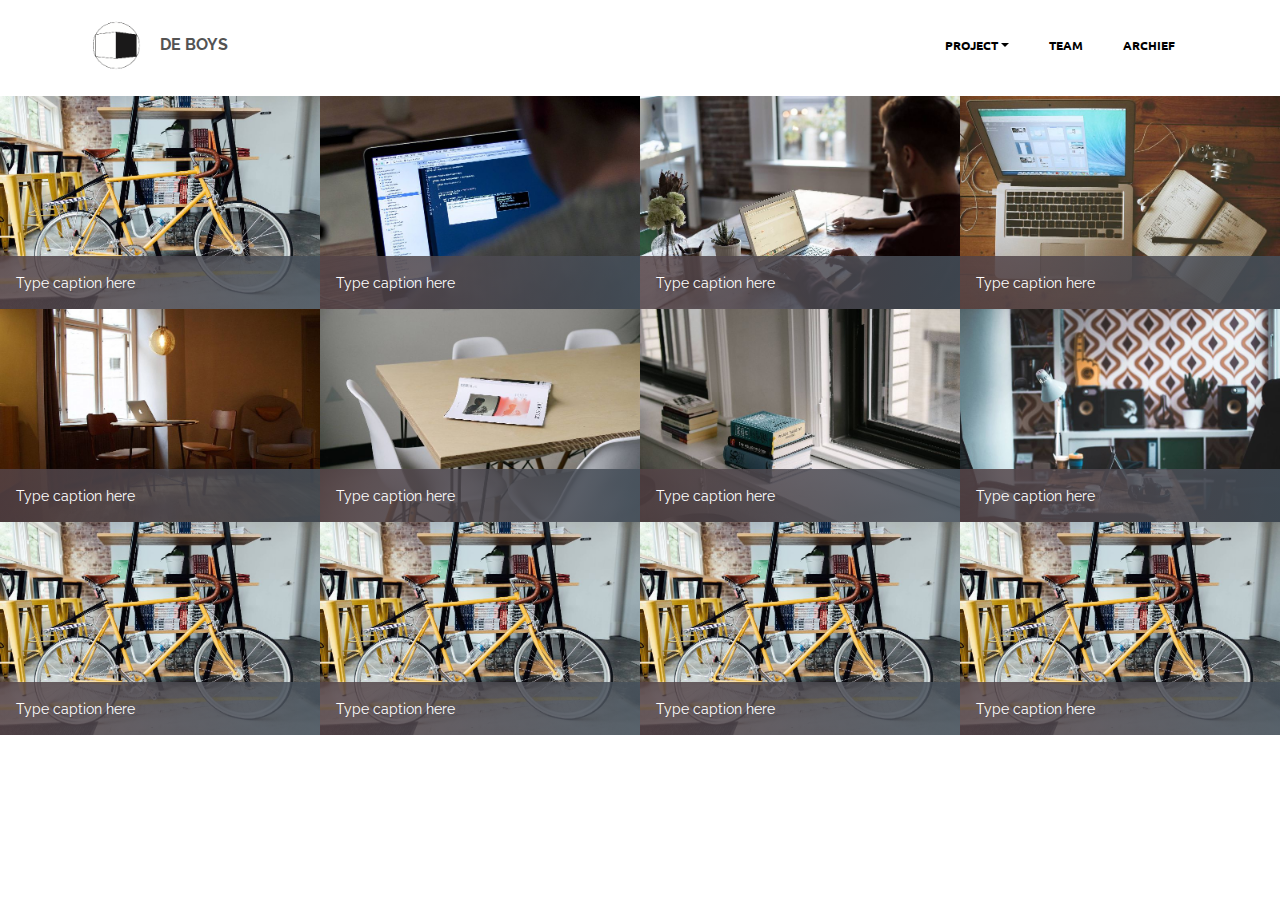
==== arch.html @ ae833130 "Nieuwe layout projectpagina's" ====
<!DOCTYPE html>
<html>
<head>
  <!-- Site made with Mobirise Website Builder v3.9.2, https://mobirise.com -->
  <meta charset="UTF-8">
  <meta http-equiv="X-UA-Compatible" content="IE=edge">
  <meta name="generator" content="Mobirise v3.9.2, mobirise.com">
  <meta name="viewport" content="width=device-width, initial-scale=1">
  <link rel="shortcut icon" href="assets/images/schermafbeelding-2016-11-30-om-10-160x128-13.png" type="image/x-icon">
  <meta name="description" content="">
  <title>Archief</title>
  <link rel="stylesheet" href="https://fonts.googleapis.com/css?family=Lora:400,700,400italic,700italic&amp;subset=latin">
  <link rel="stylesheet" href="https://fonts.googleapis.com/css?family=Montserrat:400,700">
  <link rel="stylesheet" href="https://fonts.googleapis.com/css?family=Raleway:100,100i,200,200i,300,300i,400,400i,500,500i,600,600i,700,700i,800,800i,900,900i">
  <link rel="stylesheet" href="assets/bootstrap-material-design-font/css/material.css">
  <link rel="stylesheet" href="assets/et-line-font-plugin/style.css">
  <link rel="stylesheet" href="assets/tether/tether.min.css">
  <link rel="stylesheet" href="assets/bootstrap/css/bootstrap.min.css">
  <link rel="stylesheet" href="assets/animate.css/animate.min.css">
  <link rel="stylesheet" href="assets/dropdown/css/style.css">
  <link rel="stylesheet" href="assets/theme/css/style.css">
  <link rel="stylesheet" href="assets/mobirise-gallery/style.css">
  <link rel="stylesheet" href="assets/mobirise/css/mbr-additional.css" type="text/css">
  
  
  
</head>
<body>

<!-- Google Analytics -->
<script>
  (function(i,s,o,g,r,a,m){i['GoogleAnalyticsObject']=r;i[r]=i[r]||function(){
  (i[r].q=i[r].q||[]).push(arguments)},i[r].l=1*new Date();a=s.createElement(o),
  m=s.getElementsByTagName(o)[0];a.async=1;a.src=g;m.parentNode.insertBefore(a,m)
  })(window,document,'script','https://www.google-analytics.com/analytics.js','ga');

  ga('create', 'UA-88258358-1', 'auto');
  ga('send', 'pageview');

</script>
<!-- /Google Analytics -->


<section id="menu-r">

    <nav class="navbar navbar-dropdown bg-color transparent">
        <div class="container">

            <div class="mbr-table">
                <div class="mbr-table-cell">

                    <div class="navbar-brand">
                        <a href="index.html" class="navbar-logo"><img src="assets/images/schermafbeelding-2016-11-30-om-10-160x128-13.png" alt="HOME"></a>
                        <a class="navbar-caption text-black" href="https://mobirise.com">DE BOYS</a>
                    </div>

                </div>
                <div class="mbr-table-cell">

                    <button class="navbar-toggler pull-xs-right hidden-md-up" type="button" data-toggle="collapse" data-target="#exCollapsingNavbar">
                        <div class="hamburger-icon"></div>
                    </button>

                    <ul class="nav-dropdown collapse pull-xs-right nav navbar-nav navbar-toggleable-sm" id="exCollapsingNavbar"><li class="nav-item dropdown open"><a class="nav-link link dropdown-toggle" href="https://mobirise.com/" data-toggle="dropdown-submenu" aria-expanded="true">PROJECT</a><div class="dropdown-menu"><a class="dropdown-item" href="insp.html" aria-expanded="false">inspiratie</a><a class="dropdown-item" href="voor.html">vooronderzoek</a><a class="dropdown-item" href="proc.html">proces</a><a class="dropdown-item" href="prod.html">product</a></div></li><li class="nav-item"><a class="nav-link link" href="team.html">TEAM</a></li><li class="nav-item"><a class="nav-link link" href="arch.html">ARCHIEF</a></li></ul>
                    <button hidden="" class="navbar-toggler navbar-close" type="button" data-toggle="collapse" data-target="#exCollapsingNavbar">
                        <div class="close-icon"></div>
                    </button>

                </div>
            </div>

        </div>
    </nav>

</section>

<section class="engine"><a rel="external" href="https://mobirise.com">top drag and drop website builder</a></section><section class="mbr-gallery mbr-section mbr-section-nopadding mbr-slider-carousel mbr-after-navbar" id="gallery1-u" data-filter="false" style="background-color: rgb(255, 255, 255); padding-top: 6rem; padding-bottom: 0rem;">
    <!-- Filter -->
    

    <!-- Gallery -->
    <div class="mbr-gallery-row">
        <div class=" mbr-gallery-layout-default">
            <div>
                <div>
                    <div class="mbr-gallery-item mbr-gallery-item__mobirise3 mbr-gallery-item--p0" data-tags="Awesome" data-video-url="false">
                        <div href="#lb-gallery1-u" data-slide-to="0" data-toggle="modal">
                            
                            

                            <img alt="" src="assets/images/bike-small.jpg">
                            
                            <span class="icon-focus"></span>
                            <span class="mbr-gallery-title">Type caption here</span>
                        </div>
                    </div><div class="mbr-gallery-item mbr-gallery-item__mobirise3 mbr-gallery-item--p0" data-tags="Responsive" data-video-url="false">
                        <div href="#lb-gallery1-u" data-slide-to="1" data-toggle="modal">
                            
                            

                            <img alt="" src="assets/images/code-man-small.jpg">
                            
                            <span class="icon-focus"></span>
                            <span class="mbr-gallery-title">Type caption here</span>
                        </div>
                    </div><div class="mbr-gallery-item mbr-gallery-item__mobirise3 mbr-gallery-item--p0" data-tags="Creative" data-video-url="false">
                        <div href="#lb-gallery1-u" data-slide-to="2" data-toggle="modal">
                            
                            

                            <img alt="" src="assets/images/coworkers-small.jpg">
                            
                            <span class="icon-focus"></span>
                            <span class="mbr-gallery-title">Type caption here</span>
                        </div>
                    </div><div class="mbr-gallery-item mbr-gallery-item__mobirise3 mbr-gallery-item--p0" data-tags="Animated" data-video-url="false">
                        <div href="#lb-gallery1-u" data-slide-to="3" data-toggle="modal">
                            
                            

                            <img alt="" src="assets/images/desktop-small.jpg">
                            
                            <span class="icon-focus"></span>
                            <span class="mbr-gallery-title">Type caption here</span>
                        </div>
                    </div><div class="mbr-gallery-item mbr-gallery-item__mobirise3 mbr-gallery-item--p0" data-tags="Awesome" data-video-url="false">
                        <div href="#lb-gallery1-u" data-slide-to="4" data-toggle="modal">
                            
                            

                            <img alt="" src="assets/images/room-laptop-small.jpg">
                            
                            <span class="icon-focus"></span>
                            <span class="mbr-gallery-title">Type caption here</span>
                        </div>
                    </div><div class="mbr-gallery-item mbr-gallery-item__mobirise3 mbr-gallery-item--p0" data-tags="Beautiful" data-video-url="false">
                        <div href="#lb-gallery1-u" data-slide-to="5" data-toggle="modal">
                            
                            

                            <img alt="" src="assets/images/table-small.jpg">
                            
                            <span class="icon-focus"></span>
                            <span class="mbr-gallery-title">Type caption here</span>
                        </div>
                    </div><div class="mbr-gallery-item mbr-gallery-item__mobirise3 mbr-gallery-item--p0" data-tags="Responsive" data-video-url="false">
                        <div href="#lb-gallery1-u" data-slide-to="6" data-toggle="modal">
                            
                            

                            <img alt="" src="assets/images/windows-books-small.jpg">
                            
                            <span class="icon-focus"></span>
                            <span class="mbr-gallery-title">Type caption here</span>
                        </div>
                    </div><div class="mbr-gallery-item mbr-gallery-item__mobirise3 mbr-gallery-item--p0" data-tags="Animated" data-video-url="false">
                        <div href="#lb-gallery1-u" data-slide-to="7" data-toggle="modal">
                            
                            

                            <img alt="" src="assets/images/working-area-small.jpg">
                            
                            <span class="icon-focus"></span>
                            <span class="mbr-gallery-title">Type caption here</span>
                        </div>
                    </div><div class="mbr-gallery-item mbr-gallery-item__mobirise3 mbr-gallery-item--p0" data-tags="Awesome" data-video-url="false">
                        <div href="#lb-gallery1-u" data-slide-to="8" data-toggle="modal">
                            
                            

                            <img alt="" src="assets/images/bike-small.jpg">
                            
                            <span class="icon-focus"></span>
                            <span class="mbr-gallery-title">Type caption here</span>
                        </div>
                    </div><div class="mbr-gallery-item mbr-gallery-item__mobirise3 mbr-gallery-item--p0" data-tags="Awesome" data-video-url="false">
                        <div href="#lb-gallery1-u" data-slide-to="9" data-toggle="modal">
                            
                            

                            <img alt="" src="assets/images/bike-small.jpg">
                            
                            <span class="icon-focus"></span>
                            <span class="mbr-gallery-title">Type caption here</span>
                        </div>
                    </div><div class="mbr-gallery-item mbr-gallery-item__mobirise3 mbr-gallery-item--p0" data-tags="Awesome" data-video-url="false">
                        <div href="#lb-gallery1-u" data-slide-to="10" data-toggle="modal">
                            
                            

                            <img alt="" src="assets/images/bike-small.jpg">
                            
                            <span class="icon-focus"></span>
                            <span class="mbr-gallery-title">Type caption here</span>
                        </div>
                    </div><div class="mbr-gallery-item mbr-gallery-item__mobirise3 mbr-gallery-item--p0" data-tags="Awesome" data-video-url="false">
                        <div href="#lb-gallery1-u" data-slide-to="11" data-toggle="modal">
                            
                            

                            <img alt="" src="assets/images/bike-small.jpg">
                            
                            <span class="icon-focus"></span>
                            <span class="mbr-gallery-title">Type caption here</span>
                        </div>
                    </div>
                </div>
            </div>
            <div class="clearfix"></div>
        </div>
    </div>

    <!-- Lightbox -->
    <div data-app-prevent-settings="" class="mbr-slider modal fade carousel slide" tabindex="-1" data-keyboard="true" data-interval="false" id="lb-gallery1-u">
        <div class="modal-dialog">
            <div class="modal-content">
                <div class="modal-body">
                    
                    <div class="carousel-inner">
                        <div class="carousel-item">
                            <img alt="" src="assets/images/bike.jpg">
                        </div><div class="carousel-item">
                            <img alt="" src="assets/images/code-man.jpg">
                        </div><div class="carousel-item">
                            <img alt="" src="assets/images/coworkers.jpg">
                        </div><div class="carousel-item">
                            <img alt="" src="assets/images/desktop.jpg">
                        </div><div class="carousel-item">
                            <img alt="" src="assets/images/room-laptop.jpg">
                        </div><div class="carousel-item">
                            <img alt="" src="assets/images/table.jpg">
                        </div><div class="carousel-item">
                            <img alt="" src="assets/images/windows-books.jpg">
                        </div><div class="carousel-item">
                            <img alt="" src="assets/images/working-area.jpg">
                        </div><div class="carousel-item">
                            <img alt="" src="assets/images/bike.jpg">
                        </div><div class="carousel-item">
                            <img alt="" src="assets/images/bike.jpg">
                        </div><div class="carousel-item">
                            <img alt="" src="assets/images/bike.jpg">
                        </div><div class="carousel-item active">
                            <img alt="" src="assets/images/bike.jpg">
                        </div>
                    </div>
                    <a class="left carousel-control" role="button" data-slide="prev" href="#lb-gallery1-u">
                        <span class="icon-prev" aria-hidden="true"></span>
                        <span class="sr-only">Previous</span>
                    </a>
                    <a class="right carousel-control" role="button" data-slide="next" href="#lb-gallery1-u">
                        <span class="icon-next" aria-hidden="true"></span>
                        <span class="sr-only">Next</span>
                    </a>

                    <a class="close" href="#" role="button" data-dismiss="modal">
                        <span aria-hidden="true">×</span>
                        <span class="sr-only">Close</span>
                    </a>
                </div>
            </div>
        </div>
    </div>
</section>


  <script src="assets/web/assets/jquery/jquery.min.js"></script>
  <script src="assets/tether/tether.min.js"></script>
  <script src="assets/bootstrap/js/bootstrap.min.js"></script>
  <script src="assets/smooth-scroll/SmoothScroll.js"></script>
  <script src="assets/viewportChecker/jquery.viewportchecker.js"></script>
  <script src="assets/cookies-alert-plugin/cookies-alert-core.js"></script>
  <script src="assets/cookies-alert-plugin/cookies-alert-script.js"></script>
  <script src="assets/dropdown/js/script.min.js"></script>
  <script src="assets/touchSwipe/jquery.touchSwipe.min.js"></script>
  <script src="assets/masonry/masonry.pkgd.min.js"></script>
  <script src="assets/imagesloaded/imagesloaded.pkgd.min.js"></script>
  <script src="assets/bootstrap-carousel-swipe/bootstrap-carousel-swipe.js"></script>
  <script src="assets/theme/js/script.js"></script>
  <script src="assets/mobirise-gallery/player.min.js"></script>
  <script src="assets/mobirise-gallery/script.js"></script>
  
  
  <input name="animation" type="hidden">
  <input name="cookieData" type="hidden" data-cookie-text="We use cookies to give you the best experience. Read our <a href='privacy.html'>cookie policy</a>.">
  </body>
</html>
---- assets/bootstrap-material-design-font/css/material.css ----
@font-face {
  font-family: 'Material-Design-Icons';
  src: url('../fonts/Material-Design-Icons.eot?3ocs8m');
  src: url('../fonts/Material-Design-Icons.eot?#iefix3ocs8m') format('embedded-opentype'), url('../fonts/Material-Design-Icons.woff?3ocs8m') format('woff'), url('../fonts/Material-Design-Icons.ttf?3ocs8m') format('truetype'), url('../fonts/Material-Design-Icons.svg?3ocs8m#Material-Design-Icons') format('svg');
  font-weight: normal;
  font-style: normal;
}
[class^="mdi-"],
[class*="mdi-"] {
  speak: none;
  display: inline-block;
  font-style: normal;
  font-variant:normal;
  font-weight:normal;
  /*font-size:24px;*/
  line-height:1;
  font-family:'Material-Design-Icons' !important;
  text-rendering: auto;
  
  -webkit-font-smoothing: antialiased;
  -moz-osx-font-smoothing: grayscale;
  -webkit-transform: translate(0, 0);
      -ms-transform: translate(0, 0);
          transform: translate(0, 0);
}
[class^="mdi-"]:before,
[class*="mdi-"]:before {
  display: inline-block;
  speak: none;
  text-decoration: inherit;
}
[class^="mdi-"].pull-left,
[class*="mdi-"].pull-left {
  margin-right: .3em;
}
[class^="mdi-"].pull-right,
[class*="mdi-"].pull-right {
  margin-left: .3em;
}
[class^="mdi-"].mdi-lg:before,
[class*="mdi-"].mdi-lg:before,
[class^="mdi-"].mdi-lg:after,
[class*="mdi-"].mdi-lg:after {
  font-size: 1.33333333em;
  line-height: 0.75em;
  vertical-align: -15%;
}
[class^="mdi-"].mdi-2x:before,
[class*="mdi-"].mdi-2x:before,
[class^="mdi-"].mdi-2x:after,
[class*="mdi-"].mdi-2x:after {
  font-size: 2em;
}
[class^="mdi-"].mdi-3x:before,
[class*="mdi-"].mdi-3x:before,
[class^="mdi-"].mdi-3x:after,
[class*="mdi-"].mdi-3x:after {
  font-size: 3em;
}
[class^="mdi-"].mdi-4x:before,
[class*="mdi-"].mdi-4x:before,
[class^="mdi-"].mdi-4x:after,
[class*="mdi-"].mdi-4x:after {
  font-size: 4em;
}
[class^="mdi-"].mdi-5x:before,
[class*="mdi-"].mdi-5x:before,
[class^="mdi-"].mdi-5x:after,
[class*="mdi-"].mdi-5x:after {
  font-size: 5em;
}
[class^="mdi-device-signal-cellular-"]:after,
[class^="mdi-device-battery-"]:after,
[class^="mdi-device-battery-charging-"]:after,
[class^="mdi-device-signal-cellular-connected-no-internet-"]:after,
[class^="mdi-device-signal-wifi-"]:after,
[class^="mdi-device-signal-wifi-statusbar-not-connected"]:after,
.mdi-device-network-wifi:after {
  opacity: .3;
  position: absolute;
  left: 0;
  top: 0;
  z-index: 1;
  display: inline-block;
  speak: none;
  text-decoration: inherit;
}
[class^="mdi-device-signal-cellular-"]:after {
  content: "\e758";
}
[class^="mdi-device-battery-"]:after {
  content: "\e735";
}
[class^="mdi-device-battery-charging-"]:after {
  content: "\e733";
}
[class^="mdi-device-signal-cellular-connected-no-internet-"]:after {
  content: "\e75d";
}
[class^="mdi-device-signal-wifi-"]:after,
.mdi-device-network-wifi:after {
  content: "\e765";
}
[class^="mdi-device-signal-wifi-statusbasr-not-connected"]:after {
  content: "\e8f7";
}
.mdi-device-signal-cellular-off:after,
.mdi-device-signal-cellular-null:after,
.mdi-device-signal-cellular-no-sim:after,
.mdi-device-signal-wifi-off:after,
.mdi-device-signal-wifi-4-bar:after,
.mdi-device-signal-cellular-4-bar:after,
.mdi-device-battery-alert:after,
.mdi-device-signal-cellular-connected-no-internet-4-bar:after,
.mdi-device-battery-std:after,
.mdi-device-battery-full .mdi-device-battery-unknown:after {
  content: "";
}
.mdi-fw {
  width: 1.28571429em;
  text-align: center;
}
.mdi-ul {
  padding-left: 0;
  margin-left: 2.14285714em;
  list-style-type: none;
}
.mdi-ul > li {
  position: relative;
}
.mdi-li {
  position: absolute;
  left: -2.14285714em;
  width: 2.14285714em;
  top: 0.14285714em;
  text-align: center;
}
.mdi-li.mdi-lg {
  left: -1.85714286em;
}
.mdi-border {
  padding: .2em .25em .15em;
  border: solid 0.08em #eeeeee;
  border-radius: .1em;
}
.mdi-spin {
  -webkit-animation: mdi-spin 2s infinite linear;
  animation: mdi-spin 2s infinite linear;
  -webkit-transform-origin: 50% 50%;
  -ms-transform-origin: 50% 50%;
      transform-origin: 50% 50%;
}
.mdi-pulse {
  -webkit-animation: mdi-spin 1s steps(8) infinite;
  animation: mdi-spin 1s steps(8) infinite;
  -webkit-transform-origin: 50% 50%;
  -ms-transform-origin: 50% 50%;
      transform-origin: 50% 50%;
}
@-webkit-keyframes mdi-spin {
  0% {
    -webkit-transform: rotate(0deg);
    transform: rotate(0deg);
  }
  100% {
    -webkit-transform: rotate(359deg);
    transform: rotate(359deg);
  }
}
@keyframes mdi-spin {
  0% {
    -webkit-transform: rotate(0deg);
    transform: rotate(0deg);
  }
  100% {
    -webkit-transform: rotate(359deg);
    transform: rotate(359deg);
  }
}
.mdi-rotate-90 {
  filter: progid:DXImageTransform.Microsoft.BasicImage(rotation=1);
  -webkit-transform: rotate(90deg);
  -ms-transform: rotate(90deg);
  transform: rotate(90deg);
}
.mdi-rotate-180 {
  filter: progid:DXImageTransform.Microsoft.BasicImage(rotation=2);
  -webkit-transform: rotate(180deg);
  -ms-transform: rotate(180deg);
  transform: rotate(180deg);
}
.mdi-rotate-270 {
  filter: progid:DXImageTransform.Microsoft.BasicImage(rotation=3);
  -webkit-transform: rotate(270deg);
  -ms-transform: rotate(270deg);
  transform: rotate(270deg);
}
.mdi-flip-horizontal {
  filter: progid:DXImageTransform.Microsoft.BasicImage(rotation=0, mirror=1);
  -webkit-transform: scale(-1, 1);
  -ms-transform: scale(-1, 1);
  transform: scale(-1, 1);
}
.mdi-flip-vertical {
  filter: progid:DXImageTransform.Microsoft.BasicImage(rotation=2, mirror=1);
  -webkit-transform: scale(1, -1);
  -ms-transform: scale(1, -1);
  transform: scale(1, -1);
}
:root .mdi-rotate-90,
:root .mdi-rotate-180,
:root .mdi-rotate-270,
:root .mdi-flip-horizontal,
:root .mdi-flip-vertical {
  -webkit-filter: none;
          filter: none;
}
.mdi-stack {
  position: relative;
  display: inline-block;
  width: 2em;
  height: 2em;
  line-height: 2em;
  vertical-align: middle;
}
.mdi-stack-1x,
.mdi-stack-2x {
  position: absolute;
  left: 0;
  width: 100%;
  text-align: center;
}
.mdi-stack-1x {
  line-height: inherit;
}
.mdi-stack-2x {
  font-size: 2em;
}
.mdi-inverse {
  color: #ffffff;
}
/* Start Icons */
.mdi-action-3d-rotation:before {
  content: "\e600";
}
.mdi-action-accessibility:before {
  content: "\e601";
}
.mdi-action-account-balance-wallet:before {
  content: "\e602";
}
.mdi-action-account-balance:before {
  content: "\e603";
}
.mdi-action-account-box:before {
  content: "\e604";
}
.mdi-action-account-child:before {
  content: "\e605";
}
.mdi-action-account-circle:before {
  content: "\e606";
}
.mdi-action-add-shopping-cart:before {
  content: "\e607";
}
.mdi-action-alarm-add:before {
  content: "\e608";
}
.mdi-action-alarm-off:before {
  content: "\e609";
}
.mdi-action-alarm-on:before {
  content: "\e60a";
}
.mdi-action-alarm:before {
  content: "\e60b";
}
.mdi-action-android:before {
  content: "\e60c";
}
.mdi-action-announcement:before {
  content: "\e60d";
}
.mdi-action-aspect-ratio:before {
  content: "\e60e";
}
.mdi-action-assessment:before {
  content: "\e60f";
}
.mdi-action-assignment-ind:before {
  content: "\e610";
}
.mdi-action-assignment-late:before {
  content: "\e611";
}
.mdi-action-assignment-return:before {
  content: "\e612";
}
.mdi-action-assignment-returned:before {
  content: "\e613";
}
.mdi-action-assignment-turned-in:before {
  content: "\e614";
}
.mdi-action-assignment:before {
  content: "\e615";
}
.mdi-action-autorenew:before {
  content: "\e616";
}
.mdi-action-backup:before {
  content: "\e617";
}
.mdi-action-book:before {
  content: "\e618";
}
.mdi-action-bookmark-outline:before {
  content: "\e619";
}
.mdi-action-bookmark:before {
  content: "\e61a";
}
.mdi-action-bug-report:before {
  content: "\e61b";
}
.mdi-action-cached:before {
  content: "\e61c";
}
.mdi-action-check-circle:before {
  content: "\e61d";
}
.mdi-action-class:before {
  content: "\e61e";
}
.mdi-action-credit-card:before {
  content: "\e61f";
}
.mdi-action-dashboard:before {
  content: "\e620";
}
.mdi-action-delete:before {
  content: "\e621";
}
.mdi-action-description:before {
  content: "\e622";
}
.mdi-action-dns:before {
  content: "\e623";
}
.mdi-action-done-all:before {
  content: "\e624";
}
.mdi-action-done:before {
  content: "\e625";
}
.mdi-action-event:before {
  content: "\e626";
}
.mdi-action-exit-to-app:before {
  content: "\e627";
}
.mdi-action-explore:before {
  content: "\e628";
}
.mdi-action-extension:before {
  content: "\e629";
}
.mdi-action-face-unlock:before {
  content: "\e62a";
}
.mdi-action-favorite-outline:before {
  content: "\e62b";
}
.mdi-action-favorite:before {
  content: "\e62c";
}
.mdi-action-find-in-page:before {
  content: "\e62d";
}
.mdi-action-find-replace:before {
  content: "\e62e";
}
.mdi-action-flip-to-back:before {
  content: "\e62f";
}
.mdi-action-flip-to-front:before {
  content: "\e630";
}
.mdi-action-get-app:before {
  content: "\e631";
}
.mdi-action-grade:before {
  content: "\e632";
}
.mdi-action-group-work:before {
  content: "\e633";
}
.mdi-action-help:before {
  content: "\e634";
}
.mdi-action-highlight-remove:before {
  content: "\e635";
}
.mdi-action-history:before {
  content: "\e636";
}
.mdi-action-home:before {
  content: "\e637";
}
.mdi-action-https:before {
  content: "\e638";
}
.mdi-action-info-outline:before {
  content: "\e639";
}
.mdi-action-info:before {
  content: "\e63a";
}
.mdi-action-input:before {
  content: "\e63b";
}
.mdi-action-invert-colors:before {
  content: "\e63c";
}
.mdi-action-label-outline:before {
  content: "\e63d";
}
.mdi-action-label:before {
  content: "\e63e";
}
.mdi-action-language:before {
  content: "\e63f";
}
.mdi-action-launch:before {
  content: "\e640";
}
.mdi-action-list:before {
  content: "\e641";
}
.mdi-action-lock-open:before {
  content: "\e642";
}
.mdi-action-lock-outline:before {
  content: "\e643";
}
.mdi-action-lock:before {
  content: "\e644";
}
.mdi-action-loyalty:before {
  content: "\e645";
}
.mdi-action-markunread-mailbox:before {
  content: "\e646";
}
.mdi-action-note-add:before {
  content: "\e647";
}
.mdi-action-open-in-browser:before {
  content: "\e648";
}
.mdi-action-open-in-new:before {
  content: "\e649";
}
.mdi-action-open-with:before {
  content: "\e64a";
}
.mdi-action-pageview:before {
  content: "\e64b";
}
.mdi-action-payment:before {
  content: "\e64c";
}
.mdi-action-perm-camera-mic:before {
  content: "\e64d";
}
.mdi-action-perm-contact-cal:before {
  content: "\e64e";
}
.mdi-action-perm-data-setting:before {
  content: "\e64f";
}
.mdi-action-perm-device-info:before {
  content: "\e650";
}
.mdi-action-perm-identity:before {
  content: "\e651";
}
.mdi-action-perm-media:before {
  content: "\e652";
}
.mdi-action-perm-phone-msg:before {
  content: "\e653";
}
.mdi-action-perm-scan-wifi:before {
  content: "\e654";
}
.mdi-action-picture-in-picture:before {
  content: "\e655";
}
.mdi-action-polymer:before {
  content: "\e656";
}
.mdi-action-print:before {
  content: "\e657";
}
.mdi-action-query-builder:before {
  content: "\e658";
}
.mdi-action-question-answer:before {
  content: "\e659";
}
.mdi-action-receipt:before {
  content: "\e65a";
}
.mdi-action-redeem:before {
  content: "\e65b";
}
.mdi-action-reorder:before {
  content: "\e65c";
}
.mdi-action-report-problem:before {
  content: "\e65d";
}
.mdi-action-restore:before {
  content: "\e65e";
}
.mdi-action-room:before {
  content: "\e65f";
}
.mdi-action-schedule:before {
  content: "\e660";
}
.mdi-action-search:before {
  content: "\e661";
}
.mdi-action-settings-applications:before {
  content: "\e662";
}
.mdi-action-settings-backup-restore:before {
  content: "\e663";
}
.mdi-action-settings-bluetooth:before {
  content: "\e664";
}
.mdi-action-settings-cell:before {
  content: "\e665";
}
.mdi-action-settings-display:before {
  content: "\e666";
}
.mdi-action-settings-ethernet:before {
  content: "\e667";
}
.mdi-action-settings-input-antenna:before {
  content: "\e668";
}
.mdi-action-settings-input-component:before {
  content: "\e669";
}
.mdi-action-settings-input-composite:before {
  content: "\e66a";
}
.mdi-action-settings-input-hdmi:before {
  content: "\e66b";
}
.mdi-action-settings-input-svideo:before {
  content: "\e66c";
}
.mdi-action-settings-overscan:before {
  content: "\e66d";
}
.mdi-action-settings-phone:before {
  content: "\e66e";
}
.mdi-action-settings-power:before {
  content: "\e66f";
}
.mdi-action-settings-remote:before {
  content: "\e670";
}
.mdi-action-settings-voice:before {
  content: "\e671";
}
.mdi-action-settings:before {
  content: "\e672";
}
.mdi-action-shop-two:before {
  content: "\e673";
}
.mdi-action-shop:before {
  content: "\e674";
}
.mdi-action-shopping-basket:before {
  content: "\e675";
}
.mdi-action-shopping-cart:before {
  content: "\e676";
}
.mdi-action-speaker-notes:before {
  content: "\e677";
}
.mdi-action-spellcheck:before {
  content: "\e678";
}
.mdi-action-star-rate:before {
  content: "\e679";
}
.mdi-action-stars:before {
  content: "\e67a";
}
.mdi-action-store:before {
  content: "\e67b";
}
.mdi-action-subject:before {
  content: "\e67c";
}
.mdi-action-supervisor-account:before {
  content: "\e67d";
}
.mdi-action-swap-horiz:before {
  content: "\e67e";
}
.mdi-action-swap-vert-circle:before {
  content: "\e67f";
}
.mdi-action-swap-vert:before {
  content: "\e680";
}
.mdi-action-system-update-tv:before {
  content: "\e681";
}
.mdi-action-tab-unselected:before {
  content: "\e682";
}
.mdi-action-tab:before {
  content: "\e683";
}
.mdi-action-theaters:before {
  content: "\e684";
}
.mdi-action-thumb-down:before {
  content: "\e685";
}
.mdi-action-thumb-up:before {
  content: "\e686";
}
.mdi-action-thumbs-up-down:before {
  content: "\e687";
}
.mdi-action-toc:before {
  content: "\e688";
}
.mdi-action-today:before {
  content: "\e689";
}
.mdi-action-track-changes:before {
  content: "\e68a";
}
.mdi-action-translate:before {
  content: "\e68b";
}
.mdi-action-trending-down:before {
  content: "\e68c";
}
.mdi-action-trending-neutral:before {
  content: "\e68d";
}
.mdi-action-trending-up:before {
  content: "\e68e";
}
.mdi-action-turned-in-not:before {
  content: "\e68f";
}
.mdi-action-turned-in:before {
  content: "\e690";
}
.mdi-action-verified-user:before {
  content: "\e691";
}
.mdi-action-view-agenda:before {
  content: "\e692";
}
.mdi-action-view-array:before {
  content: "\e693";
}
.mdi-action-view-carousel:before {
  content: "\e694";
}
.mdi-action-view-column:before {
  content: "\e695";
}
.mdi-action-view-day:before {
  content: "\e696";
}
.mdi-action-view-headline:before {
  content: "\e697";
}
.mdi-action-view-list:before {
  content: "\e698";
}
.mdi-action-view-module:before {
  content: "\e699";
}
.mdi-action-view-quilt:before {
  content: "\e69a";
}
.mdi-action-view-stream:before {
  content: "\e69b";
}
.mdi-action-view-week:before {
  content: "\e69c";
}
.mdi-action-visibility-off:before {
  content: "\e69d";
}
.mdi-action-visibility:before {
  content: "\e69e";
}
.mdi-action-wallet-giftcard:before {
  content: "\e69f";
}
.mdi-action-wallet-membership:before {
  content: "\e6a0";
}
.mdi-action-wallet-travel:before {
  content: "\e6a1";
}
.mdi-action-work:before {
  content: "\e6a2";
}
.mdi-alert-error:before {
  content: "\e6a3";
}
.mdi-alert-warning:before {
  content: "\e6a4";
}
.mdi-av-album:before {
  content: "\e6a5";
}
.mdi-av-closed-caption:before {
  content: "\e6a6";
}
.mdi-av-equalizer:before {
  content: "\e6a7";
}
.mdi-av-explicit:before {
  content: "\e6a8";
}
.mdi-av-fast-forward:before {
  content: "\e6a9";
}
.mdi-av-fast-rewind:before {
  content: "\e6aa";
}
.mdi-av-games:before {
  content: "\e6ab";
}
.mdi-av-hearing:before {
  content: "\e6ac";
}
.mdi-av-high-quality:before {
  content: "\e6ad";
}
.mdi-av-loop:before {
  content: "\e6ae";
}
.mdi-av-mic-none:before {
  content: "\e6af";
}
.mdi-av-mic-off:before {
  content: "\e6b0";
}
.mdi-av-mic:before {
  content: "\e6b1";
}
.mdi-av-movie:before {
  content: "\e6b2";
}
.mdi-av-my-library-add:before {
  content: "\e6b3";
}
.mdi-av-my-library-books:before {
  content: "\e6b4";
}
.mdi-av-my-library-music:before {
  content: "\e6b5";
}
.mdi-av-new-releases:before {
  content: "\e6b6";
}
.mdi-av-not-interested:before {
  content: "\e6b7";
}
.mdi-av-pause-circle-fill:before {
  content: "\e6b8";
}
.mdi-av-pause-circle-outline:before {
  content: "\e6b9";
}
.mdi-av-pause:before {
  content: "\e6ba";
}
.mdi-av-play-arrow:before {
  content: "\e6bb";
}
.mdi-av-play-circle-fill:before {
  content: "\e6bc";
}
.mdi-av-play-circle-outline:before {
  content: "\e6bd";
}
.mdi-av-play-shopping-bag:before {
  content: "\e6be";
}
.mdi-av-playlist-add:before {
  content: "\e6bf";
}
.mdi-av-queue-music:before {
  content: "\e6c0";
}
.mdi-av-queue:before {
  content: "\e6c1";
}
.mdi-av-radio:before {
  content: "\e6c2";
}
.mdi-av-recent-actors:before {
  content: "\e6c3";
}
.mdi-av-repeat-one:before {
  content: "\e6c4";
}
.mdi-av-repeat:before {
  content: "\e6c5";
}
.mdi-av-replay:before {
  content: "\e6c6";
}
.mdi-av-shuffle:before {
  content: "\e6c7";
}
.mdi-av-skip-next:before {
  content: "\e6c8";
}
.mdi-av-skip-previous:before {
  content: "\e6c9";
}
.mdi-av-snooze:before {
  content: "\e6ca";
}
.mdi-av-stop:before {
  content: "\e6cb";
}
.mdi-av-subtitles:before {
  content: "\e6cc";
}
.mdi-av-surround-sound:before {
  content: "\e6cd";
}
.mdi-av-timer:before {
  content: "\e6ce";
}
.mdi-av-video-collection:before {
  content: "\e6cf";
}
.mdi-av-videocam-off:before {
  content: "\e6d0";
}
.mdi-av-videocam:before {
  content: "\e6d1";
}
.mdi-av-volume-down:before {
  content: "\e6d2";
}
.mdi-av-volume-mute:before {
  content: "\e6d3";
}
.mdi-av-volume-off:before {
  content: "\e6d4";
}
.mdi-av-volume-up:before {
  content: "\e6d5";
}
.mdi-av-web:before {
  content: "\e6d6";
}
.mdi-communication-business:before {
  content: "\e6d7";
}
.mdi-communication-call-end:before {
  content: "\e6d8";
}
.mdi-communication-call-made:before {
  content: "\e6d9";
}
.mdi-communication-call-merge:before {
  content: "\e6da";
}
.mdi-communication-call-missed:before {
  content: "\e6db";
}
.mdi-communication-call-received:before {
  content: "\e6dc";
}
.mdi-communication-call-split:before {
  content: "\e6dd";
}
.mdi-communication-call:before {
  content: "\e6de";
}
.mdi-communication-chat:before {
  content: "\e6df";
}
.mdi-communication-clear-all:before {
  content: "\e6e0";
}
.mdi-communication-comment:before {
  content: "\e6e1";
}
.mdi-communication-contacts:before {
  content: "\e6e2";
}
.mdi-communication-dialer-sip:before {
  content: "\e6e3";
}
.mdi-communication-dialpad:before {
  content: "\e6e4";
}
.mdi-communication-dnd-on:before {
  content: "\e6e5";
}
.mdi-communication-email:before {
  content: "\e6e6";
}
.mdi-communication-forum:before {
  content: "\e6e7";
}
.mdi-communication-import-export:before {
  content: "\e6e8";
}
.mdi-communication-invert-colors-off:before {
  content: "\e6e9";
}
.mdi-communication-invert-colors-on:before {
  content: "\e6ea";
}
.mdi-communication-live-help:before {
  content: "\e6eb";
}
.mdi-communication-location-off:before {
  content: "\e6ec";
}
.mdi-communication-location-on:before {
  content: "\e6ed";
}
.mdi-communication-message:before {
  content: "\e6ee";
}
.mdi-communication-messenger:before {
  content: "\e6ef";
}
.mdi-communication-no-sim:before {
  content: "\e6f0";
}
.mdi-communication-phone:before {
  content: "\e6f1";
}
.mdi-communication-portable-wifi-off:before {
  content: "\e6f2";
}
.mdi-communication-quick-contacts-dialer:before {
  content: "\e6f3";
}
.mdi-communication-quick-contacts-mail:before {
  content: "\e6f4";
}
.mdi-communication-ring-volume:before {
  content: "\e6f5";
}
.mdi-communication-stay-current-landscape:before {
  content: "\e6f6";
}
.mdi-communication-stay-current-portrait:before {
  content: "\e6f7";
}
.mdi-communication-stay-primary-landscape:before {
  content: "\e6f8";
}
.mdi-communication-stay-primary-portrait:before {
  content: "\e6f9";
}
.mdi-communication-swap-calls:before {
  content: "\e6fa";
}
.mdi-communication-textsms:before {
  content: "\e6fb";
}
.mdi-communication-voicemail:before {
  content: "\e6fc";
}
.mdi-communication-vpn-key:before {
  content: "\e6fd";
}
.mdi-content-add-box:before {
  content: "\e6fe";
}
.mdi-content-add-circle-outline:before {
  content: "\e6ff";
}
.mdi-content-add-circle:before {
  content: "\e700";
}
.mdi-content-add:before {
  content: "\e701";
}
.mdi-content-archive:before {
  content: "\e702";
}
.mdi-content-backspace:before {
  content: "\e703";
}
.mdi-content-block:before {
  content: "\e704";
}
.mdi-content-clear:before {
  content: "\e705";
}
.mdi-content-content-copy:before {
  content: "\e706";
}
.mdi-content-content-cut:before {
  content: "\e707";
}
.mdi-content-content-paste:before {
  content: "\e708";
}
.mdi-content-create:before {
  content: "\e709";
}
.mdi-content-drafts:before {
  content: "\e70a";
}
.mdi-content-filter-list:before {
  content: "\e70b";
}
.mdi-content-flag:before {
  content: "\e70c";
}
.mdi-content-forward:before {
  content: "\e70d";
}
.mdi-content-gesture:before {
  content: "\e70e";
}
.mdi-content-inbox:before {
  content: "\e70f";
}
.mdi-content-link:before {
  content: "\e710";
}
.mdi-content-mail:before {
  content: "\e711";
}
.mdi-content-markunread:before {
  content: "\e712";
}
.mdi-content-redo:before {
  content: "\e713";
}
.mdi-content-remove-circle-outline:before {
  content: "\e714";
}
.mdi-content-remove-circle:before {
  content: "\e715";
}
.mdi-content-remove:before {
  content: "\e716";
}
.mdi-content-reply-all:before {
  content: "\e717";
}
.mdi-content-reply:before {
  content: "\e718";
}
.mdi-content-report:before {
  content: "\e719";
}
.mdi-content-save:before {
  content: "\e71a";
}
.mdi-content-select-all:before {
  content: "\e71b";
}
.mdi-content-send:before {
  content: "\e71c";
}
.mdi-content-sort:before {
  content: "\e71d";
}
.mdi-content-text-format:before {
  content: "\e71e";
}
.mdi-content-undo:before {
  content: "\e71f";
}
.mdi-editor-attach-file:before {
  content: "\e776";
}
.mdi-editor-attach-money:before {
  content: "\e777";
}
.mdi-editor-border-all:before {
  content: "\e778";
}
.mdi-editor-border-bottom:before {
  content: "\e779";
}
.mdi-editor-border-clear:before {
  content: "\e77a";
}
.mdi-editor-border-color:before {
  content: "\e77b";
}
.mdi-editor-border-horizontal:before {
  content: "\e77c";
}
.mdi-editor-border-inner:before {
  content: "\e77d";
}
.mdi-editor-border-left:before {
  content: "\e77e";
}
.mdi-editor-border-outer:before {
  content: "\e77f";
}
.mdi-editor-border-right:before {
  content: "\e780";
}
.mdi-editor-border-style:before {
  content: "\e781";
}
.mdi-editor-border-top:before {
  content: "\e782";
}
.mdi-editor-border-vertical:before {
  content: "\e783";
}
.mdi-editor-format-align-center:before {
  content: "\e784";
}
.mdi-editor-format-align-justify:before {
  content: "\e785";
}
.mdi-editor-format-align-left:before {
  content: "\e786";
}
.mdi-editor-format-align-right:before {
  content: "\e787";
}
.mdi-editor-format-bold:before {
  content: "\e788";
}
.mdi-editor-format-clear:before {
  content: "\e789";
}
.mdi-editor-format-color-fill:before {
  content: "\e78a";
}
.mdi-editor-format-color-reset:before {
  content: "\e78b";
}
.mdi-editor-format-color-text:before {
  content: "\e78c";
}
.mdi-editor-format-indent-decrease:before {
  content: "\e78d";
}
.mdi-editor-format-indent-increase:before {
  content: "\e78e";
}
.mdi-editor-format-italic:before {
  content: "\e78f";
}
.mdi-editor-format-line-spacing:before {
  content: "\e790";
}
.mdi-editor-format-list-bulleted:before {
  content: "\e791";
}
.mdi-editor-format-list-numbered:before {
  content: "\e792";
}
.mdi-editor-format-paint:before {
  content: "\e793";
}
.mdi-editor-format-quote:before {
  content: "\e794";
}
.mdi-editor-format-size:before {
  content: "\e795";
}
.mdi-editor-format-strikethrough:before {
  content: "\e796";
}
.mdi-editor-format-textdirection-l-to-r:before {
  content: "\e797";
}
.mdi-editor-format-textdirection-r-to-l:before {
  content: "\e798";
}
.mdi-editor-format-underline:before {
  content: "\e799";
}
.mdi-editor-functions:before {
  content: "\e79a";
}
.mdi-editor-insert-chart:before {
  content: "\e79b";
}
.mdi-editor-insert-comment:before {
  content: "\e79c";
}
.mdi-editor-insert-drive-file:before {
  content: "\e79d";
}
.mdi-editor-insert-emoticon:before {
  content: "\e79e";
}
.mdi-editor-insert-invitation:before {
  content: "\e79f";
}
.mdi-editor-insert-link:before {
  content: "\e7a0";
}
.mdi-editor-insert-photo:before {
  content: "\e7a1";
}
.mdi-editor-merge-type:before {
  content: "\e7a2";
}
.mdi-editor-mode-comment:before {
  content: "\e7a3";
}
.mdi-editor-mode-edit:before {
  content: "\e7a4";
}
.mdi-editor-publish:before {
  content: "\e7a5";
}
.mdi-editor-vertical-align-bottom:before {
  content: "\e7a6";
}
.mdi-editor-vertical-align-center:before {
  content: "\e7a7";
}
.mdi-editor-vertical-align-top:before {
  content: "\e7a8";
}
.mdi-editor-wrap-text:before {
  content: "\e7a9";
}
.mdi-file-attachment:before {
  content: "\e7aa";
}
.mdi-file-cloud-circle:before {
  content: "\e7ab";
}
.mdi-file-cloud-done:before {
  content: "\e7ac";
}
.mdi-file-cloud-download:before {
  content: "\e7ad";
}
.mdi-file-cloud-off:before {
  content: "\e7ae";
}
.mdi-file-cloud-queue:before {
  content: "\e7af";
}
.mdi-file-cloud-upload:before {
  content: "\e7b0";
}
.mdi-file-cloud:before {
  content: "\e7b1";
}
.mdi-file-file-download:before {
  content: "\e7b2";
}
.mdi-file-file-upload:before {
  content: "\e7b3";
}
.mdi-file-folder-open:before {
  content: "\e7b4";
}
.mdi-file-folder-shared:before {
  content: "\e7b5";
}
.mdi-file-folder:before {
  content: "\e7b6";
}
.mdi-device-access-alarm:before {
  content: "\e720";
}
.mdi-device-access-alarms:before {
  content: "\e721";
}
.mdi-device-access-time:before {
  content: "\e722";
}
.mdi-device-add-alarm:before {
  content: "\e723";
}
.mdi-device-airplanemode-off:before {
  content: "\e724";
}
.mdi-device-airplanemode-on:before {
  content: "\e725";
}
.mdi-device-battery-20:before {
  content: "\e726";
}
.mdi-device-battery-30:before {
  content: "\e727";
}
.mdi-device-battery-50:before {
  content: "\e728";
}
.mdi-device-battery-60:before {
  content: "\e729";
}
.mdi-device-battery-80:before {
  content: "\e72a";
}
.mdi-device-battery-90:before {
  content: "\e72b";
}
.mdi-device-battery-alert:before {
  content: "\e72c";
}
.mdi-device-battery-charging-20:before {
  content: "\e72d";
}
.mdi-device-battery-charging-30:before {
  content: "\e72e";
}
.mdi-device-battery-charging-50:before {
  content: "\e72f";
}
.mdi-device-battery-charging-60:before {
  content: "\e730";
}
.mdi-device-battery-charging-80:before {
  content: "\e731";
}
.mdi-device-battery-charging-90:before {
  content: "\e732";
}
.mdi-device-battery-charging-full:before {
  content: "\e733";
}
.mdi-device-battery-full:before {
  content: "\e734";
}
.mdi-device-battery-std:before {
  content: "\e735";
}
.mdi-device-battery-unknown:before {
  content: "\e736";
}
.mdi-device-bluetooth-connected:before {
  content: "\e737";
}
.mdi-device-bluetooth-disabled:before {
  content: "\e738";
}
.mdi-device-bluetooth-searching:before {
  content: "\e739";
}
.mdi-device-bluetooth:before {
  content: "\e73a";
}
.mdi-device-brightness-auto:before {
  content: "\e73b";
}
.mdi-device-brightness-high:before {
  content: "\e73c";
}
.mdi-device-brightness-low:before {
  content: "\e73d";
}
.mdi-device-brightness-medium:before {
  content: "\e73e";
}
.mdi-device-data-usage:before {
  content: "\e73f";
}
.mdi-device-developer-mode:before {
  content: "\e740";
}
.mdi-device-devices:before {
  content: "\e741";
}
.mdi-device-dvr:before {
  content: "\e742";
}
.mdi-device-gps-fixed:before {
  content: "\e743";
}
.mdi-device-gps-not-fixed:before {
  content: "\e744";
}
.mdi-device-gps-off:before {
  content: "\e745";
}
.mdi-device-location-disabled:before {
  content: "\e746";
}
.mdi-device-location-searching:before {
  content: "\e747";
}
.mdi-device-multitrack-audio:before {
  content: "\e748";
}
.mdi-device-network-cell:before {
  content: "\e749";
}
.mdi-device-network-wifi:before {
  content: "\e74a";
}
.mdi-device-nfc:before {
  content: "\e74b";
}
.mdi-device-now-wallpaper:before {
  content: "\e74c";
}
.mdi-device-now-widgets:before {
  content: "\e74d";
}
.mdi-device-screen-lock-landscape:before {
  content: "\e74e";
}
.mdi-device-screen-lock-portrait:before {
  content: "\e74f";
}
.mdi-device-screen-lock-rotation:before {
  content: "\e750";
}
.mdi-device-screen-rotation:before {
  content: "\e751";
}
.mdi-device-sd-storage:before {
  content: "\e752";
}
.mdi-device-settings-system-daydream:before {
  content: "\e753";
}
.mdi-device-signal-cellular-0-bar:before {
  content: "\e754";
}
.mdi-device-signal-cellular-1-bar:before {
  content: "\e755";
}
.mdi-device-signal-cellular-2-bar:before {
  content: "\e756";
}
.mdi-device-signal-cellular-3-bar:before {
  content: "\e757";
}
.mdi-device-signal-cellular-4-bar:before {
  content: "\e758";
}
.mdi-signal-wifi-statusbar-connected-no-internet-after:before {
  content: "\e8f6";
}
.mdi-device-signal-cellular-connected-no-internet-0-bar:before {
  content: "\e759";
}
.mdi-device-signal-cellular-connected-no-internet-1-bar:before {
  content: "\e75a";
}
.mdi-device-signal-cellular-connected-no-internet-2-bar:before {
  content: "\e75b";
}
.mdi-device-signal-cellular-connected-no-internet-3-bar:before {
  content: "\e75c";
}
.mdi-device-signal-cellular-connected-no-internet-4-bar:before {
  content: "\e75d";
}
.mdi-device-signal-cellular-no-sim:before {
  content: "\e75e";
}
.mdi-device-signal-cellular-null:before {
  content: "\e75f";
}
.mdi-device-signal-cellular-off:before {
  content: "\e760";
}
.mdi-device-signal-wifi-0-bar:before {
  content: "\e761";
}
.mdi-device-signal-wifi-1-bar:before {
  content: "\e762";
}
.mdi-device-signal-wifi-2-bar:before {
  content: "\e763";
}
.mdi-device-signal-wifi-3-bar:before {
  content: "\e764";
}
.mdi-device-signal-wifi-4-bar:before {
  content: "\e765";
}
.mdi-device-signal-wifi-off:before {
  content: "\e766";
}
.mdi-device-signal-wifi-statusbar-1-bar:before {
  content: "\e767";
}
.mdi-device-signal-wifi-statusbar-2-bar:before {
  content: "\e768";
}
.mdi-device-signal-wifi-statusbar-3-bar:before {
  content: "\e769";
}
.mdi-device-signal-wifi-statusbar-4-bar:before {
  content: "\e76a";
}
.mdi-device-signal-wifi-statusbar-connected-no-internet-:before {
  content: "\e76b";
}
.mdi-device-signal-wifi-statusbar-connected-no-internet:before {
  content: "\e76f";
}
.mdi-device-signal-wifi-statusbar-connected-no-internet-2:before {
  content: "\e76c";
}
.mdi-device-signal-wifi-statusbar-connected-no-internet-3:before {
  content: "\e76d";
}
.mdi-device-signal-wifi-statusbar-connected-no-internet-4:before {
  content: "\e76e";
}
.mdi-signal-wifi-statusbar-not-connected-after:before {
  content: "\e8f7";
}
.mdi-device-signal-wifi-statusbar-not-connected:before {
  content: "\e770";
}
.mdi-device-signal-wifi-statusbar-null:before {
  content: "\e771";
}
.mdi-device-storage:before {
  content: "\e772";
}
.mdi-device-usb:before {
  content: "\e773";
}
.mdi-device-wifi-lock:before {
  content: "\e774";
}
.mdi-device-wifi-tethering:before {
  content: "\e775";
}
.mdi-hardware-cast-connected:before {
  content: "\e7b7";
}
.mdi-hardware-cast:before {
  content: "\e7b8";
}
.mdi-hardware-computer:before {
  content: "\e7b9";
}
.mdi-hardware-desktop-mac:before {
  content: "\e7ba";
}
.mdi-hardware-desktop-windows:before {
  content: "\e7bb";
}
.mdi-hardware-dock:before {
  content: "\e7bc";
}
.mdi-hardware-gamepad:before {
  content: "\e7bd";
}
.mdi-hardware-headset-mic:before {
  content: "\e7be";
}
.mdi-hardware-headset:before {
  content: "\e7bf";
}
.mdi-hardware-keyboard-alt:before {
  content: "\e7c0";
}
.mdi-hardware-keyboard-arrow-down:before {
  content: "\e7c1";
}
.mdi-hardware-keyboard-arrow-left:before {
  content: "\e7c2";
}
.mdi-hardware-keyboard-arrow-right:before {
  content: "\e7c3";
}
.mdi-hardware-keyboard-arrow-up:before {
  content: "\e7c4";
}
.mdi-hardware-keyboard-backspace:before {
  content: "\e7c5";
}
.mdi-hardware-keyboard-capslock:before {
  content: "\e7c6";
}
.mdi-hardware-keyboard-control:before {
  content: "\e7c7";
}
.mdi-hardware-keyboard-hide:before {
  content: "\e7c8";
}
.mdi-hardware-keyboard-return:before {
  content: "\e7c9";
}
.mdi-hardware-keyboard-tab:before {
  content: "\e7ca";
}
.mdi-hardware-keyboard-voice:before {
  content: "\e7cb";
}
.mdi-hardware-keyboard:before {
  content: "\e7cc";
}
.mdi-hardware-laptop-chromebook:before {
  content: "\e7cd";
}
.mdi-hardware-laptop-mac:before {
  content: "\e7ce";
}
.mdi-hardware-laptop-windows:before {
  content: "\e7cf";
}
.mdi-hardware-laptop:before {
  content: "\e7d0";
}
.mdi-hardware-memory:before {
  content: "\e7d1";
}
.mdi-hardware-mouse:before {
  content: "\e7d2";
}
.mdi-hardware-phone-android:before {
  content: "\e7d3";
}
.mdi-hardware-phone-iphone:before {
  content: "\e7d4";
}
.mdi-hardware-phonelink-off:before {
  content: "\e7d5";
}
.mdi-hardware-phonelink:before {
  content: "\e7d6";
}
.mdi-hardware-security:before {
  content: "\e7d7";
}
.mdi-hardware-sim-card:before {
  content: "\e7d8";
}
.mdi-hardware-smartphone:before {
  content: "\e7d9";
}
.mdi-hardware-speaker:before {
  content: "\e7da";
}
.mdi-hardware-tablet-android:before {
  content: "\e7db";
}
.mdi-hardware-tablet-mac:before {
  content: "\e7dc";
}
.mdi-hardware-tablet:before {
  content: "\e7dd";
}
.mdi-hardware-tv:before {
  content: "\e7de";
}
.mdi-hardware-watch:before {
  content: "\e7df";
}
.mdi-image-add-to-photos:before {
  content: "\e7e0";
}
.mdi-image-adjust:before {
  content: "\e7e1";
}
.mdi-image-assistant-photo:before {
  content: "\e7e2";
}
.mdi-image-audiotrack:before {
  content: "\e7e3";
}
.mdi-image-blur-circular:before {
  content: "\e7e4";
}
.mdi-image-blur-linear:before {
  content: "\e7e5";
}
.mdi-image-blur-off:before {
  content: "\e7e6";
}
.mdi-image-blur-on:before {
  content: "\e7e7";
}
.mdi-image-brightness-1:before {
  content: "\e7e8";
}
.mdi-image-brightness-2:before {
  content: "\e7e9";
}
.mdi-image-brightness-3:before {
  content: "\e7ea";
}
.mdi-image-brightness-4:before {
  content: "\e7eb";
}
.mdi-image-brightness-5:before {
  content: "\e7ec";
}
.mdi-image-brightness-6:before {
  content: "\e7ed";
}
.mdi-image-brightness-7:before {
  content: "\e7ee";
}
.mdi-image-brush:before {
  content: "\e7ef";
}
.mdi-image-camera-alt:before {
  content: "\e7f0";
}
.mdi-image-camera-front:before {
  content: "\e7f1";
}
.mdi-image-camera-rear:before {
  content: "\e7f2";
}
.mdi-image-camera-roll:before {
  content: "\e7f3";
}
.mdi-image-camera:before {
  content: "\e7f4";
}
.mdi-image-center-focus-strong:before {
  content: "\e7f5";
}
.mdi-image-center-focus-weak:before {
  content: "\e7f6";
}
.mdi-image-collections:before {
  content: "\e7f7";
}
.mdi-image-color-lens:before {
  content: "\e7f8";
}
.mdi-image-colorize:before {
  content: "\e7f9";
}
.mdi-image-compare:before {
  content: "\e7fa";
}
.mdi-image-control-point-duplicate:before {
  content: "\e7fb";
}
.mdi-image-control-point:before {
  content: "\e7fc";
}
.mdi-image-crop-3-2:before {
  content: "\e7fd";
}
.mdi-image-crop-5-4:before {
  content: "\e7fe";
}
.mdi-image-crop-7-5:before {
  content: "\e7ff";
}
.mdi-image-crop-16-9:before {
  content: "\e800";
}
.mdi-image-crop-din:before {
  content: "\e801";
}
.mdi-image-crop-free:before {
  content: "\e802";
}
.mdi-image-crop-landscape:before {
  content: "\e803";
}
.mdi-image-crop-original:before {
  content: "\e804";
}
.mdi-image-crop-portrait:before {
  content: "\e805";
}
.mdi-image-crop-square:before {
  content: "\e806";
}
.mdi-image-crop:before {
  content: "\e807";
}
.mdi-image-dehaze:before {
  content: "\e808";
}
.mdi-image-details:before {
  content: "\e809";
}
.mdi-image-edit:before {
  content: "\e80a";
}
.mdi-image-exposure-minus-1:before {
  content: "\e80b";
}
.mdi-image-exposure-minus-2:before {
  content: "\e80c";
}
.mdi-image-exposure-plus-1:before {
  content: "\e80d";
}
.mdi-image-exposure-plus-2:before {
  content: "\e80e";
}
.mdi-image-exposure-zero:before {
  content: "\e80f";
}
.mdi-image-exposure:before {
  content: "\e810";
}
.mdi-image-filter-1:before {
  content: "\e811";
}
.mdi-image-filter-2:before {
  content: "\e812";
}
.mdi-image-filter-3:before {
  content: "\e813";
}
.mdi-image-filter-4:before {
  content: "\e814";
}
.mdi-image-filter-5:before {
  content: "\e815";
}
.mdi-image-filter-6:before {
  content: "\e816";
}
.mdi-image-filter-7:before {
  content: "\e817";
}
.mdi-image-filter-8:before {
  content: "\e818";
}
.mdi-image-filter-9-plus:before {
  content: "\e819";
}
.mdi-image-filter-9:before {
  content: "\e81a";
}
.mdi-image-filter-b-and-w:before {
  content: "\e81b";
}
.mdi-image-filter-center-focus:before {
  content: "\e81c";
}
.mdi-image-filter-drama:before {
  content: "\e81d";
}
.mdi-image-filter-frames:before {
  content: "\e81e";
}
.mdi-image-filter-hdr:before {
  content: "\e81f";
}
.mdi-image-filter-none:before {
  content: "\e820";
}
.mdi-image-filter-tilt-shift:before {
  content: "\e821";
}
.mdi-image-filter-vintage:before {
  content: "\e822";
}
.mdi-image-filter:before {
  content: "\e823";
}
.mdi-image-flare:before {
  content: "\e824";
}
.mdi-image-flash-auto:before {
  content: "\e825";
}
.mdi-image-flash-off:before {
  content: "\e826";
}
.mdi-image-flash-on:before {
  content: "\e827";
}
.mdi-image-flip:before {
  content: "\e828";
}
.mdi-image-gradient:before {
  content: "\e829";
}
.mdi-image-grain:before {
  content: "\e82a";
}
.mdi-image-grid-off:before {
  content: "\e82b";
}
.mdi-image-grid-on:before {
  content: "\e82c";
}
.mdi-image-hdr-off:before {
  content: "\e82d";
}
.mdi-image-hdr-on:before {
  content: "\e82e";
}
.mdi-image-hdr-strong:before {
  content: "\e82f";
}
.mdi-image-hdr-weak:before {
  content: "\e830";
}
.mdi-image-healing:before {
  content: "\e831";
}
.mdi-image-image-aspect-ratio:before {
  content: "\e832";
}
.mdi-image-image:before {
  content: "\e833";
}
.mdi-image-iso:before {
  content: "\e834";
}
.mdi-image-landscape:before {
  content: "\e835";
}
.mdi-image-leak-add:before {
  content: "\e836";
}
.mdi-image-leak-remove:before {
  content: "\e837";
}
.mdi-image-lens:before {
  content: "\e838";
}
.mdi-image-looks-3:before {
  content: "\e839";
}
.mdi-image-looks-4:before {
  content: "\e83a";
}
.mdi-image-looks-5:before {
  content: "\e83b";
}
.mdi-image-looks-6:before {
  content: "\e83c";
}
.mdi-image-looks-one:before {
  content: "\e83d";
}
.mdi-image-looks-two:before {
  content: "\e83e";
}
.mdi-image-looks:before {
  content: "\e83f";
}
.mdi-image-loupe:before {
  content: "\e840";
}
.mdi-image-movie-creation:before {
  content: "\e841";
}
.mdi-image-nature-people:before {
  content: "\e842";
}
.mdi-image-nature:before {
  content: "\e843";
}
.mdi-image-navigate-before:before {
  content: "\e844";
}
.mdi-image-navigate-next:before {
  content: "\e845";
}
.mdi-image-palette:before {
  content: "\e846";
}
.mdi-image-panorama-fisheye:before {
  content: "\e847";
}
.mdi-image-panorama-horizontal:before {
  content: "\e848";
}
.mdi-image-panorama-vertical:before {
  content: "\e849";
}
.mdi-image-panorama-wide-angle:before {
  content: "\e84a";
}
.mdi-image-panorama:before {
  content: "\e84b";
}
.mdi-image-photo-album:before {
  content: "\e84c";
}
.mdi-image-photo-camera:before {
  content: "\e84d";
}
.mdi-image-photo-library:before {
  content: "\e84e";
}
.mdi-image-photo:before {
  content: "\e84f";
}
.mdi-image-portrait:before {
  content: "\e850";
}
.mdi-image-remove-red-eye:before {
  content: "\e851";
}
.mdi-image-rotate-left:before {
  content: "\e852";
}
.mdi-image-rotate-right:before {
  content: "\e853";
}
.mdi-image-slideshow:before {
  content: "\e854";
}
.mdi-image-straighten:before {
  content: "\e855";
}
.mdi-image-style:before {
  content: "\e856";
}
.mdi-image-switch-camera:before {
  content: "\e857";
}
.mdi-image-switch-video:before {
  content: "\e858";
}
.mdi-image-tag-faces:before {
  content: "\e859";
}
.mdi-image-texture:before {
  content: "\e85a";
}
.mdi-image-timelapse:before {
  content: "\e85b";
}
.mdi-image-timer-3:before {
  content: "\e85c";
}
.mdi-image-timer-10:before {
  content: "\e85d";
}
.mdi-image-timer-auto:before {
  content: "\e85e";
}
.mdi-image-timer-off:before {
  content: "\e85f";
}
.mdi-image-timer:before {
  content: "\e860";
}
.mdi-image-tonality:before {
  content: "\e861";
}
.mdi-image-transform:before {
  content: "\e862";
}
.mdi-image-tune:before {
  content: "\e863";
}
.mdi-image-wb-auto:before {
  content: "\e864";
}
.mdi-image-wb-cloudy:before {
  content: "\e865";
}
.mdi-image-wb-incandescent:before {
  content: "\e866";
}
.mdi-image-wb-irradescent:before {
  content: "\e867";
}
.mdi-image-wb-sunny:before {
  content: "\e868";
}
.mdi-maps-beenhere:before {
  content: "\e869";
}
.mdi-maps-directions-bike:before {
  content: "\e86a";
}
.mdi-maps-directions-bus:before {
  content: "\e86b";
}
.mdi-maps-directions-car:before {
  content: "\e86c";
}
.mdi-maps-directions-ferry:before {
  content: "\e86d";
}
.mdi-maps-directions-subway:before {
  content: "\e86e";
}
.mdi-maps-directions-train:before {
  content: "\e86f";
}
.mdi-maps-directions-transit:before {
  content: "\e870";
}
.mdi-maps-directions-walk:before {
  content: "\e871";
}
.mdi-maps-directions:before {
  content: "\e872";
}
.mdi-maps-flight:before {
  content: "\e873";
}
.mdi-maps-hotel:before {
  content: "\e874";
}
.mdi-maps-layers-clear:before {
  content: "\e875";
}
.mdi-maps-layers:before {
  content: "\e876";
}
.mdi-maps-local-airport:before {
  content: "\e877";
}
.mdi-maps-local-atm:before {
  content: "\e878";
}
.mdi-maps-local-attraction:before {
  content: "\e879";
}
.mdi-maps-local-bar:before {
  content: "\e87a";
}
.mdi-maps-local-cafe:before {
  content: "\e87b";
}
.mdi-maps-local-car-wash:before {
  content: "\e87c";
}
.mdi-maps-local-convenience-store:before {
  content: "\e87d";
}
.mdi-maps-local-drink:before {
  content: "\e87e";
}
.mdi-maps-local-florist:before {
  content: "\e87f";
}
.mdi-maps-local-gas-station:before {
  content: "\e880";
}
.mdi-maps-local-grocery-store:before {
  content: "\e881";
}
.mdi-maps-local-hospital:before {
  content: "\e882";
}
.mdi-maps-local-hotel:before {
  content: "\e883";
}
.mdi-maps-local-laundry-service:before {
  content: "\e884";
}
.mdi-maps-local-library:before {
  content: "\e885";
}
.mdi-maps-local-mall:before {
  content: "\e886";
}
.mdi-maps-local-movies:before {
  content: "\e887";
}
.mdi-maps-local-offer:before {
  content: "\e888";
}
.mdi-maps-local-parking:before {
  content: "\e889";
}
.mdi-maps-local-pharmacy:before {
  content: "\e88a";
}
.mdi-maps-local-phone:before {
  content: "\e88b";
}
.mdi-maps-local-pizza:before {
  content: "\e88c";
}
.mdi-maps-local-play:before {
  content: "\e88d";
}
.mdi-maps-local-post-office:before {
  content: "\e88e";
}
.mdi-maps-local-print-shop:before {
  content: "\e88f";
}
.mdi-maps-local-restaurant:before {
  content: "\e890";
}
.mdi-maps-local-see:before {
  content: "\e891";
}
.mdi-maps-local-shipping:before {
  content: "\e892";
}
.mdi-maps-local-taxi:before {
  content: "\e893";
}
.mdi-maps-location-history:before {
  content: "\e894";
}
.mdi-maps-map:before {
  content: "\e895";
}
.mdi-maps-my-location:before {
  content: "\e896";
}
.mdi-maps-navigation:before {
  content: "\e897";
}
.mdi-maps-pin-drop:before {
  content: "\e898";
}
.mdi-maps-place:before {
  content: "\e899";
}
.mdi-maps-rate-review:before {
  content: "\e89a";
}
.mdi-maps-restaurant-menu:before {
  content: "\e89b";
}
.mdi-maps-satellite:before {
  content: "\e89c";
}
.mdi-maps-store-mall-directory:before {
  content: "\e89d";
}
.mdi-maps-terrain:before {
  content: "\e89e";
}
.mdi-maps-traffic:before {
  content: "\e89f";
}
.mdi-navigation-apps:before {
  content: "\e8a0";
}
.mdi-navigation-arrow-back:before {
  content: "\e8a1";
}
.mdi-navigation-arrow-drop-down-circle:before {
  content: "\e8a2";
}
.mdi-navigation-arrow-drop-down:before {
  content: "\e8a3";
}
.mdi-navigation-arrow-drop-up:before {
  content: "\e8a4";
}
.mdi-navigation-arrow-forward:before {
  content: "\e8a5";
}
.mdi-navigation-cancel:before {
  content: "\e8a6";
}
.mdi-navigation-check:before {
  content: "\e8a7";
}
.mdi-navigation-chevron-left:before {
  content: "\e8a8";
}
.mdi-navigation-chevron-right:before {
  content: "\e8a9";
}
.mdi-navigation-close:before {
  content: "\e8aa";
}
.mdi-navigation-expand-less:before {
  content: "\e8ab";
}
.mdi-navigation-expand-more:before {
  content: "\e8ac";
}
.mdi-navigation-fullscreen-exit:before {
  content: "\e8ad";
}
.mdi-navigation-fullscreen:before {
  content: "\e8ae";
}
.mdi-navigation-menu:before {
  content: "\e8af";
}
.mdi-navigation-more-horiz:before {
  content: "\e8b0";
}
.mdi-navigation-more-vert:before {
  content: "\e8b1";
}
.mdi-navigation-refresh:before {
  content: "\e8b2";
}
.mdi-navigation-unfold-less:before {
  content: "\e8b3";
}
.mdi-navigation-unfold-more:before {
  content: "\e8b4";
}
.mdi-notification-adb:before {
  content: "\e8b5";
}
.mdi-notification-bluetooth-audio:before {
  content: "\e8b6";
}
.mdi-notification-disc-full:before {
  content: "\e8b7";
}
.mdi-notification-dnd-forwardslash:before {
  content: "\e8b8";
}
.mdi-notification-do-not-disturb:before {
  content: "\e8b9";
}
.mdi-notification-drive-eta:before {
  content: "\e8ba";
}
.mdi-notification-event-available:before {
  content: "\e8bb";
}
.mdi-notification-event-busy:before {
  content: "\e8bc";
}
.mdi-notification-event-note:before {
  content: "\e8bd";
}
.mdi-notification-folder-special:before {
  content: "\e8be";
}
.mdi-notification-mms:before {
  content: "\e8bf";
}
.mdi-notification-more:before {
  content: "\e8c0";
}
.mdi-notification-network-locked:before {
  content: "\e8c1";
}
.mdi-notification-phone-bluetooth-speaker:before {
  content: "\e8c2";
}
.mdi-notification-phone-forwarded:before {
  content: "\e8c3";
}
.mdi-notification-phone-in-talk:before {
  content: "\e8c4";
}
.mdi-notification-phone-locked:before {
  content: "\e8c5";
}
.mdi-notification-phone-missed:before {
  content: "\e8c6";
}
.mdi-notification-phone-paused:before {
  content: "\e8c7";
}
.mdi-notification-play-download:before {
  content: "\e8c8";
}
.mdi-notification-play-install:before {
  content: "\e8c9";
}
.mdi-notification-sd-card:before {
  content: "\e8ca";
}
.mdi-notification-sim-card-alert:before {
  content: "\e8cb";
}
.mdi-notification-sms-failed:before {
  content: "\e8cc";
}
.mdi-notification-sms:before {
  content: "\e8cd";
}
.mdi-notification-sync-disabled:before {
  content: "\e8ce";
}
.mdi-notification-sync-problem:before {
  content: "\e8cf";
}
.mdi-notification-sync:before {
  content: "\e8d0";
}
.mdi-notification-system-update:before {
  content: "\e8d1";
}
.mdi-notification-tap-and-play:before {
  content: "\e8d2";
}
.mdi-notification-time-to-leave:before {
  content: "\e8d3";
}
.mdi-notification-vibration:before {
  content: "\e8d4";
}
.mdi-notification-voice-chat:before {
  content: "\e8d5";
}
.mdi-notification-vpn-lock:before {
  content: "\e8d6";
}
.mdi-social-cake:before {
  content: "\e8d7";
}
.mdi-social-domain:before {
  content: "\e8d8";
}
.mdi-social-group-add:before {
  content: "\e8d9";
}
.mdi-social-group:before {
  content: "\e8da";
}
.mdi-social-location-city:before {
  content: "\e8db";
}
.mdi-social-mood:before {
  content: "\e8dc";
}
.mdi-social-notifications-none:before {
  content: "\e8dd";
}
.mdi-social-notifications-off:before {
  content: "\e8de";
}
.mdi-social-notifications-on:before {
  content: "\e8df";
}
.mdi-social-notifications-paused:before {
  content: "\e8e0";
}
.mdi-social-notifications:before {
  content: "\e8e1";
}
.mdi-social-pages:before {
  content: "\e8e2";
}
.mdi-social-party-mode:before {
  content: "\e8e3";
}
.mdi-social-people-outline:before {
  content: "\e8e4";
}
.mdi-social-people:before {
  content: "\e8e5";
}
.mdi-social-person-add:before {
  content: "\e8e6";
}
.mdi-social-person-outline:before {
  content: "\e8e7";
}
.mdi-social-person:before {
  content: "\e8e8";
}
.mdi-social-plus-one:before {
  content: "\e8e9";
}
.mdi-social-poll:before {
  content: "\e8ea";
}
.mdi-social-public:before {
  content: "\e8eb";
}
.mdi-social-school:before {
  content: "\e8ec";
}
.mdi-social-share:before {
  content: "\e8ed";
}
.mdi-social-whatshot:before {
  content: "\e8ee";
}
.mdi-toggle-check-box-outline-blank:before {
  content: "\e8ef";
}
.mdi-toggle-check-box:before {
  content: "\e8f0";
}
.mdi-toggle-radio-button-off:before {
  content: "\e8f1";
}
.mdi-toggle-radio-button-on:before {
  content: "\e8f2";
}
.mdi-toggle-star-half:before {
  content: "\e8f3";
}
.mdi-toggle-star-outline:before {
  content: "\e8f4";
}
.mdi-toggle-star:before {
  content: "\e8f5";
}
---- assets/et-line-font-plugin/style.css ----
@font-face {
	font-family: 'et-line';
	src:url('fonts/et-line.eot');
	src:url('fonts/et-line.eot?#iefix') format('embedded-opentype'),
		url('fonts/et-line.woff') format('woff'),
		url('fonts/et-line.ttf') format('truetype'),
		url('fonts/et-line.svg#et-line') format('svg');
	font-weight: normal;
	font-style: normal;
}

/* Use the following CSS code if you want to use data attributes for inserting your icons */
.etl-icon, [data-icon]:before {
	font-family: 'et-line';
	content: attr(data-icon);
	speak: none;
	font-weight: normal;
	font-variant: normal;
	text-transform: none;
	line-height: 1;
	-webkit-font-smoothing: antialiased;
	-moz-osx-font-smoothing: grayscale;
	display:inline-block;
}

/* Use the following CSS code if you want to have a class per icon */
/*
Instead of a list of all class selectors,
you can use the generic selector below, but it's slower:
[class*="icon-"] {
*/
.icon-mobile, .icon-laptop, .icon-desktop, .icon-tablet, .icon-phone, .icon-document, .icon-documents, .icon-search, .icon-clipboard, .icon-newspaper, .icon-notebook, .icon-book-open, .icon-browser, .icon-calendar, .icon-presentation, .icon-picture, .icon-pictures, .icon-video, .icon-camera, .icon-printer, .icon-toolbox, .icon-briefcase, .icon-wallet, .icon-gift, .icon-bargraph, .icon-grid, .icon-expand, .icon-focus, .icon-edit, .icon-adjustments, .icon-ribbon, .icon-hourglass, .icon-lock, .icon-megaphone, .icon-shield, .icon-trophy, .icon-flag, .icon-map, .icon-puzzle, .icon-basket, .icon-envelope, .icon-streetsign, .icon-telescope, .icon-gears, .icon-key, .icon-paperclip, .icon-attachment, .icon-pricetags, .icon-lightbulb, .icon-layers, .icon-pencil, .icon-tools, .icon-tools-2, .icon-scissors, .icon-paintbrush, .icon-magnifying-glass, .icon-circle-compass, .icon-linegraph, .icon-mic, .icon-strategy, .icon-beaker, .icon-caution, .icon-recycle, .icon-anchor, .icon-profile-male, .icon-profile-female, .icon-bike, .icon-wine, .icon-hotairballoon, .icon-globe, .icon-genius, .icon-map-pin, .icon-dial, .icon-chat, .icon-heart, .icon-cloud, .icon-upload, .icon-download, .icon-target, .icon-hazardous, .icon-piechart, .icon-speedometer, .icon-global, .icon-compass, .icon-lifesaver, .icon-clock, .icon-aperture, .icon-quote, .icon-scope, .icon-alarmclock, .icon-refresh, .icon-happy, .icon-sad, .icon-facebook, .icon-twitter, .icon-googleplus, .icon-rss, .icon-tumblr, .icon-linkedin, .icon-dribbble {
	font-family: 'et-line';
	speak: none;
	font-style: normal;
	font-weight: normal;
	font-variant: normal;
	text-transform: none;
	line-height: 1;
	-webkit-font-smoothing: antialiased;
	-moz-osx-font-smoothing: grayscale;
	display:inline-block;
}
.icon-mobile:before {
	content: "\e000";
}
.icon-laptop:before {
	content: "\e001";
}
.icon-desktop:before {
	content: "\e002";
}
.icon-tablet:before {
	content: "\e003";
}
.icon-phone:before {
	content: "\e004";
}
.icon-document:before {
	content: "\e005";
}
.icon-documents:before {
	content: "\e006";
}
.icon-search:before {
	content: "\e007";
}
.icon-clipboard:before {
	content: "\e008";
}
.icon-newspaper:before {
	content: "\e009";
}
.icon-notebook:before {
	content: "\e00a";
}
.icon-book-open:before {
	content: "\e00b";
}
.icon-browser:before {
	content: "\e00c";
}
.icon-calendar:before {
	content: "\e00d";
}
.icon-presentation:before {
	content: "\e00e";
}
.icon-picture:before {
	content: "\e00f";
}
.icon-pictures:before {
	content: "\e010";
}
.icon-video:before {
	content: "\e011";
}
.icon-camera:before {
	content: "\e012";
}
.icon-printer:before {
	content: "\e013";
}
.icon-toolbox:before {
	content: "\e014";
}
.icon-briefcase:before {
	content: "\e015";
}
.icon-wallet:before {
	content: "\e016";
}
.icon-gift:before {
	content: "\e017";
}
.icon-bargraph:before {
	content: "\e018";
}
.icon-grid:before {
	content: "\e019";
}
.icon-expand:before {
	content: "\e01a";
}
.icon-focus:before {
	content: "\e01b";
}
.icon-edit:before {
	content: "\e01c";
}
.icon-adjustments:before {
	content: "\e01d";
}
.icon-ribbon:before {
	content: "\e01e";
}
.icon-hourglass:before {
	content: "\e01f";
}
.icon-lock:before {
	content: "\e020";
}
.icon-megaphone:before {
	content: "\e021";
}
.icon-shield:before {
	content: "\e022";
}
.icon-trophy:before {
	content: "\e023";
}
.icon-flag:before {
	content: "\e024";
}
.icon-map:before {
	content: "\e025";
}
.icon-puzzle:before {
	content: "\e026";
}
.icon-basket:before {
	content: "\e027";
}
.icon-envelope:before {
	content: "\e028";
}
.icon-streetsign:before {
	content: "\e029";
}
.icon-telescope:before {
	content: "\e02a";
}
.icon-gears:before {
	content: "\e02b";
}
.icon-key:before {
	content: "\e02c";
}
.icon-paperclip:before {
	content: "\e02d";
}
.icon-attachment:before {
	content: "\e02e";
}
.icon-pricetags:before {
	content: "\e02f";
}
.icon-lightbulb:before {
	content: "\e030";
}
.icon-layers:before {
	content: "\e031";
}
.icon-pencil:before {
	content: "\e032";
}
.icon-tools:before {
	content: "\e033";
}
.icon-tools-2:before {
	content: "\e034";
}
.icon-scissors:before {
	content: "\e035";
}
.icon-paintbrush:before {
	content: "\e036";
}
.icon-magnifying-glass:before {
	content: "\e037";
}
.icon-circle-compass:before {
	content: "\e038";
}
.icon-linegraph:before {
	content: "\e039";
}
.icon-mic:before {
	content: "\e03a";
}
.icon-strategy:before {
	content: "\e03b";
}
.icon-beaker:before {
	content: "\e03c";
}
.icon-caution:before {
	content: "\e03d";
}
.icon-recycle:before {
	content: "\e03e";
}
.icon-anchor:before {
	content: "\e03f";
}
.icon-profile-male:before {
	content: "\e040";
}
.icon-profile-female:before {
	content: "\e041";
}
.icon-bike:before {
	content: "\e042";
}
.icon-wine:before {
	content: "\e043";
}
.icon-hotairballoon:before {
	content: "\e044";
}
.icon-globe:before {
	content: "\e045";
}
.icon-genius:before {
	content: "\e046";
}
.icon-map-pin:before {
	content: "\e047";
}
.icon-dial:before {
	content: "\e048";
}
.icon-chat:before {
	content: "\e049";
}
.icon-heart:before {
	content: "\e04a";
}
.icon-cloud:before {
	content: "\e04b";
}
.icon-upload:before {
	content: "\e04c";
}
.icon-download:before {
	content: "\e04d";
}
.icon-target:before {
	content: "\e04e";
}
.icon-hazardous:before {
	content: "\e04f";
}
.icon-piechart:before {
	content: "\e050";
}
.icon-speedometer:before {
	content: "\e051";
}
.icon-global:before {
	content: "\e052";
}
.icon-compass:before {
	content: "\e053";
}
.icon-lifesaver:before {
	content: "\e054";
}
.icon-clock:before {
	content: "\e055";
}
.icon-aperture:before {
	content: "\e056";
}
.icon-quote:before {
	content: "\e057";
}
.icon-scope:before {
	content: "\e058";
}
.icon-alarmclock:before {
	content: "\e059";
}
.icon-refresh:before {
	content: "\e05a";
}
.icon-happy:before {
	content: "\e05b";
}
.icon-sad:before {
	content: "\e05c";
}
.icon-facebook:before {
	content: "\e05d";
}
.icon-twitter:before {
	content: "\e05e";
}
.icon-googleplus:before {
	content: "\e05f";
}
.icon-rss:before {
	content: "\e060";
}
.icon-tumblr:before {
	content: "\e061";
}
.icon-linkedin:before {
	content: "\e062";
}
.icon-dribbble:before {
	content: "\e063";
}
---- assets/dropdown/css/style.css ----
.navbar-dropdown {
  left: 0;
  padding: 0;
  position: absolute;
  right: 0;
  top: 0;
  transition: all 0.45s ease;
  z-index: 1030; }
  .navbar-dropdown .navbar-brand {
    float: none;
    font-size: 0;
    padding: 1.25rem 0;
    position: relative;
    transition: padding 0.25s ease;
    white-space: nowrap; }
    .navbar-dropdown .navbar-brand::before {
      content: "";
      display: inline-block;
      height: 100%;
      vertical-align: middle; }
  .navbar-dropdown .navbar-logo,
  .navbar-dropdown .navbar-caption {
    display: inline-block;
    vertical-align: middle; }
  .navbar-dropdown .navbar-logo {
    margin-right: 0.8rem;
    transition: margin 0.3s ease-in-out; }
    .navbar-dropdown .navbar-logo img {
      height: 3.125rem;
      transition: all 0.3s ease-in-out; }
  .navbar-dropdown .mbr-table-cell {
    height: 5.625rem; }
  .navbar-dropdown .navbar-caption {
    font-family: "Montserrat";
    font-size: 1rem;
    font-weight: 700;
    white-space: normal; }
    .navbar-dropdown .navbar-caption, .navbar-dropdown .navbar-caption:hover {
      color: inherit;
      text-decoration: none; }
  .navbar-dropdown.navbar-fixed-top {
    position: fixed; }
  .navbar-dropdown.bg-color.transparent {
    background: none !important; }
  .navbar-dropdown.navbar-short .navbar-brand {
    padding: 0.625rem 0; }
  .navbar-dropdown.navbar-short .navbar-logo {
    margin-right: 0.5rem; }
    .navbar-dropdown.navbar-short .navbar-logo img {
      height: 2.375rem; }
  .navbar-dropdown.navbar-short .mbr-table-cell {
    height: 3.625rem; }
  .navbar-dropdown .navbar-close {
    left: 0.6875rem;
    position: fixed;
    top: 0.75rem;
    z-index: 1000; }
  .navbar-dropdown.opened {
    background: none !important; }
    .navbar-dropdown.opened .navbar-brand,
    .navbar-dropdown.opened .navbar-toggler {
      display: none; }
  .navbar-dropdown .hamburger-icon {
    content: "";
    width: 16px;
    -webkit-box-shadow: 0 -6px 0 1px,0 0 0 1px,0 6px 0 1px;
    -moz-box-shadow: 0 -6px 0 1px,0 0 0 1px,0 6px 0 1px;
    box-shadow: 0 -6px 0 1px,0 0 0 1px,0 6px 0 1px; }
  .navbar-dropdown .close-icon {
    position: relative;
    width: 21px;
    height: 21px;
    overflow: hidden; }
    .navbar-dropdown .close-icon::before, .navbar-dropdown .close-icon::after {
      content: '';
      position: absolute;
      height: 2px;
      width: 100%;
      top: 50%;
      left: 0;
      margin-top: -1px; }
    .navbar-dropdown .close-icon::before {
      transform: rotate(45deg);
      -ms-transform: rotate(45deg);
      -webkit-transform: rotate(45deg); }
    .navbar-dropdown .close-icon::after {
      transform: rotate(-45deg);
      -ms-transform: rotate(-45deg);
      -webkit-transform: rotate(-45deg); }

.dropdown-menu .dropdown-toggle[data-toggle="dropdown-submenu"]::after {
  border-bottom: 0.35em solid transparent;
  border-left: 0.35em solid;
  border-right: 0;
  border-top: 0.35em solid transparent;
  margin-left: 0.3rem; }

.dropdown-menu .dropdown-item:focus {
  outline: 0; }

.nav-dropdown {
  display: table !important;
  font-family: "Montserrat";
  font-size: 0.75rem;
  font-weight: 700;
  height: auto !important; }
  .nav-dropdown .nav-item {
    display: table-cell;
    float: none;
    vertical-align: middle; }
  .nav-dropdown .nav-btn {
    padding-left: 1rem; }
  .nav-dropdown .link {
    margin: 1.667em;
    padding: 0;
    transition: color .2s ease-in-out; }
    .nav-dropdown .link.dropdown-toggle {
      margin-right: 2.583em; }
      .nav-dropdown .link.dropdown-toggle::after {
        margin-left: .25rem;
        border-top: 0.35em solid;
        border-right: 0.35em solid transparent;
        border-left: 0.35em solid transparent;
        border-bottom: 0; }
      .nav-dropdown .link.dropdown-toggle::after {
        display: block;
        margin-top: -0.1667em;
        position: absolute;
        right: 1.3333em;
        top: 50%; }
      .nav-dropdown .link.dropdown-toggle[aria-expanded="true"] {
        margin: 0;
        padding: 1.667em 2.583em 1.667em 1.667em; }
  .nav-dropdown .link::after,
  .nav-dropdown .dropdown-item::after {
    color: inherit; }
  .nav-dropdown .btn {
    font-size: 0.75rem;
    font-weight: 700;
    letter-spacing: 0;
    margin-bottom: 0;
    padding-left: 1.25rem;
    padding-right: 1.25rem; }
  .nav-dropdown .dropdown-menu {
    border-radius: 0;
    border: 0;
    left: 0;
    margin: 0;
    padding-bottom: 1.25rem;
    padding-top: 1.25rem; }
  .nav-dropdown .dropdown-submenu {
    left: 100%;
    margin-left: 0.125rem;
    margin-top: -1.25rem;
    top: 0; }
  .nav-dropdown .dropdown-item {
    font-size: 0.8125rem;
    font-weight: 500;
    line-height: 2;
    padding: 0.3846em 4.615em 0.3846em 1.5385em;
    position: relative;
    transition: color .2s ease-in-out, background-color .2s ease-in-out; }
    .nav-dropdown .dropdown-item::after {
      margin-top: -0.3077em;
      position: absolute;
      right: 1.1538em;
      top: 50%; }
    .nav-dropdown .dropdown-item:focus, .nav-dropdown .dropdown-item:hover {
      background: none; }

@media (max-width: 767px) {
  .nav-dropdown.navbar-toggleable-sm {
    bottom: 0;
    display: none;
    left: 0;
    overflow-x: hidden;
    position: fixed;
    top: 0;
    transform: translateX(-100%);
    -ms-transform: translateX(-100%);
    -webkit-transform: translateX(-100%);
    width: 18.75rem;
    z-index: 999; } }
.nav-dropdown.navbar-toggleable-xl {
  bottom: 0;
  display: none;
  left: 0;
  overflow-x: hidden;
  position: fixed;
  top: 0;
  transform: translateX(-100%);
  -ms-transform: translateX(-100%);
  -webkit-transform: translateX(-100%);
  width: 18.75rem;
  z-index: 999; }

.nav-dropdown-sm {
  display: block !important;
  overflow-x: hidden;
  overflow: auto;
  padding-top: 3.875rem; }
  .nav-dropdown-sm::after {
    content: "";
    display: block;
    height: 3rem;
    width: 100%; }
  .nav-dropdown-sm.collapse.in ~ .navbar-close {
    display: block !important; }
  .nav-dropdown-sm.collapsing, .nav-dropdown-sm.collapse.in {
    transform: translateX(0);
    -ms-transform: translateX(0);
    -webkit-transform: translateX(0);
    transition: all 0.25s ease-out;
    -webkit-transition: all 0.25s ease-out; }
  .nav-dropdown-sm.collapsing[aria-expanded="false"] {
    transform: translateX(-100%);
    -ms-transform: translateX(-100%);
    -webkit-transform: translateX(-100%); }
  .nav-dropdown-sm .nav-item {
    display: block;
    margin-left: 0 !important;
    padding-left: 0; }
  .nav-dropdown-sm .link,
  .nav-dropdown-sm .dropdown-item {
    border-top: 1px dotted rgba(255, 255, 255, 0.1);
    font-size: 0.8125rem;
    line-height: 1.6;
    margin: 0 !important;
    padding: 0.875rem 2.4rem 0.875rem 1.5625rem !important;
    position: relative;
    white-space: normal; }
    .nav-dropdown-sm .link:focus, .nav-dropdown-sm .link:hover,
    .nav-dropdown-sm .dropdown-item:focus,
    .nav-dropdown-sm .dropdown-item:hover {
      background: rgba(0, 0, 0, 0.2) !important; }
  .nav-dropdown-sm .nav-btn {
    position: relative;
    padding: 1.5625rem 1.5625rem 0 1.5625rem; }
    .nav-dropdown-sm .nav-btn::before {
      border-top: 1px dotted rgba(255, 255, 255, 0.1);
      content: "";
      left: 0;
      position: absolute;
      top: 0;
      width: 100%; }
    .nav-dropdown-sm .nav-btn + .nav-btn {
      padding-top: 0.625rem; }
      .nav-dropdown-sm .nav-btn + .nav-btn::before {
        display: none; }
  .nav-dropdown-sm .btn {
    padding: 0.625rem 0; }
  .nav-dropdown-sm .dropdown-toggle::after {
    position: absolute;
    right: 1.25rem;
    top: 50%;
    margin-top: -0.154em; }
  .nav-dropdown-sm .dropdown-toggle[data-toggle="dropdown-submenu"]::after {
    margin-left: .25rem;
    border-top: 0.35em solid;
    border-right: 0.35em solid transparent;
    border-left: 0.35em solid transparent;
    border-bottom: 0; }
  .nav-dropdown-sm .dropdown-toggle[data-toggle="dropdown-submenu"][aria-expanded="true"]::after {
    border-top: 0;
    border-right: 0.35em solid transparent;
    border-left: 0.35em solid transparent;
    border-bottom: 0.35em solid; }
  .nav-dropdown-sm .dropdown-menu {
    margin: 0;
    padding: 0;
    position: relative;
    top: 0;
    left: 0;
    width: 100%;
    border: 0;
    float: none;
    border-radius: 0;
    background: none; }

.is-builder .nav-dropdown.collapsing {
  transition: none !important; }

/*# sourceMappingURL=style.css.map */
---- assets/mobirise-gallery/style.css ----
.mbr-gallery .icon {
  z-index: 100 !important;
}

.mbr-gallery .mbr-gallery-item>div:hover .icon-video,
.mbr-gallery .mbr-gallery-item>div:hover .icon-focus {
  opacity: 1;
}

.mbr-gallery .icon-video {
  color: white;
  opacity: 0;
  position: absolute;
  top: calc(50% - 24px);
  left: calc(50% - 27px);
  font-size: 3rem;
  transition: .2s opacity ease-in-out;
  z-index: 5;
}

.mbr-gallery .icon-video::before {
  color: white;
  content: "\e011";
  position: absolute;
}

.mbr-gallery .icon-focus {
  color: white;
  opacity: 0;
  position: absolute;
  top: calc(50% - 24px);
  left: calc(50% - 32px);
  font-size: 3rem !important;
  transition: .2s opacity ease-in-out;
  z-index: 5;
  font-family: 'et-line' !important;
}

.mbr-gallery .icon-focus::before {
  content: '\e01b';
  color: white;
  position: absolute;
}

.mbr-gallery .mbr-gallery-item {
  cursor: pointer;
}

.mbr-gallery .item-overlay {
  position: absolute;
  width: 60px;
  font-size: 60px;
  z-index: 10;
  height: 60px;
  top: calc(50% - 30px);
  left: calc(50% - 30px);
  cursor: pointer;
  z-index: 5;
}

.mbr-gallery .mbr-gallery-item> div::before {
  content: "";
  position: absolute;
  left: 0;
  top: 0;
  width: 100%;
  height: 100%;
  background: -webkit-linear-gradient(left, #554346, #45505b) !important;
  background: -moz-linear-gradient(left, #554346, #45505b) !important;
  background: -o-linear-gradient(left, #554346, #45505b) !important;
  background: -ms-linear-gradient(left, #554346, #45505b) !important;
  background: linear-gradient(left, #554346, #45505b) !important;
  opacity: 0;
  -webkit-transition: .2s opacity ease-in-out;
  transition: .2s opacity ease-in-out;
}

.mbr-gallery .mbr-gallery-item:hover> div::before {
  opacity: 0.5;
}

.mbr-gallery-row {
  padding-left: 0px;
  padding-right: 0px;
}

.mbr-gallery-item__hided {
  position: absolute !important;
  width: 0px !important;
  height: 0px;
  left: 0 !important;
  padding: 0 !important;
}

.mbr-gallery-item__hided img {
  display: none;
}

.mbr-gallery-item__hided span {
  display: none;
}

.mbr-gallery-filter {
  padding-top: 30px;
  padding-bottom: 30px;
  text-align: center;
}
.mbr-gallery-filter.gallery-filter__bg li{
 color: white;
}
.mbr-gallery-filter.gallery-filter__bg .active{
  color:black;
  background-color: white;
}

.mbr-gallery-filter ul {
  padding-left: 0px;
  display: inline-block;
  list-style: none;
  margin-bottom: 0px;
}

.mbr-gallery-filter li {
  font-size: 16px;
  font-family: 'Raleway';
  cursor: pointer;
  color: #242424;
  display: inline-block;
  padding: 9px 30px 9px 30px;
  border: 1px solid #e6e6e6;
  transition: all 0.3s ease-out;
}

.mbr-gallery-filter li:hover {
  background-color: #333333;
  color: #c39f76;
}

.mbr-gallery-filter li.active {
  color: white;
  background-color: #333333;
}

.mbr-gallery-filter li.active:hover {
  color: white;
  background-color: #333333;
}

.mbr-gallery-item> div {
  position: relative;
}

.mbr-gallery-item--p1 {
  padding: 1rem;
}

.mbr-gallery-item--p2 {
  padding: 2rem;
}

.mbr-gallery-item--p3 {
  padding: 3rem;
}

.mbr-gallery-item--p4 {
  padding: 4rem;
}

.mbr-gallery-item--p5 {
  padding: 5rem;
}

.mbr-gallery-item--p6 {
  padding: 6rem;
}
.mbr-gallery .mbr-gallery-item--p6, .mbr-gallery .mbr-gallery-item--p5,.mbr-gallery .mbr-gallery-item--p4{
    width:50%;
}
@media(max-width:992px){
     .mbr-gallery-item--p1 {
    padding: 1rem;
  }
  .mbr-gallery-item--p2 {
    padding: 2rem;
  }
  .mbr-gallery-item--p3 {
    padding: 3rem;
  }
  .mbr-gallery-item--p4 {
    padding: 3rem;
  }
  .mbr-gallery-item--p5 {
    padding: 3rem;
  }
  .mbr-gallery-item--p6 {
    padding: 3rem;
  }
}
.video-container .mbr-background-video iframe {
  width:100%;
  height:100%;
}
@media(max-width:992px) and (min-width:400px) {

  .mbr-gallery .mbr-gallery-item--p6, .mbr-gallery .mbr-gallery-item--p5, .mbr-gallery .mbr-gallery-item--p4, .mbr-gallery .mbr-gallery-item--p3, .mbr-gallery .mbr-gallery-item--p2 {
    width: 50%;
  }
}
@media(max-width:400px){
    .mbr-gallery .mbr-gallery-item--p6, .mbr-gallery .mbr-gallery-item--p5, .mbr-gallery .mbr-gallery-item--p4, .mbr-gallery-item--p3{
    width:100%;
}
}
---- assets/mobirise/css/mbr-additional.css ----
@import url(https://fonts.googleapis.com/css?family=Raleway:400,300,700);
@import url(https://fonts.googleapis.com/css?family=Ubuntu:400,300,700);
@import url(https://fonts.googleapis.com/css?family=Oxygen:400,300,700);
@import url(https://fonts.googleapis.com/css?family=Roboto+Condensed:400,300,700);






body,
input,
textarea,
.mbr-company .list-group-text {
  font-family: 'Oxygen', sans-serif;
}
.mbr-footer-content li,
.mbr-footer .mbr-contacts li {
  font-family: 'Oxygen', sans-serif;
}
.btn,
.alert,
h1,
h2,
h3,
h4,
h5,
h6,
.h1,
.h2,
.h3,
.h4,
.h5,
.h6,
.display-1,
.display-2,
.display-3,
.display-4,
.mbr-figure .mbr-figure-caption,
.mbr-gallery-title,
.mbr-map [data-state-details],
.mbr-price {
  font-family: 'Raleway', sans-serif;
}
.mbr-footer-content h1,
.mbr-footer .mbr-contacts h1,
.mbr-footer-content h2,
.mbr-footer .mbr-contacts h2,
.mbr-footer-content h3,
.mbr-footer .mbr-contacts h3,
.mbr-footer-content h4,
.mbr-footer .mbr-contacts h4,
.mbr-footer-content p strong,
.mbr-footer .mbr-contacts p strong,
.mbr-footer-content strong,
.mbr-footer .mbr-contacts strong {
  font-family: 'Raleway', sans-serif;
}
.btn-sm,
.lead a,
.lead blockquote,
.mbr-section-subtitle,
.mbr-section-hero .mbr-section-lead,
.mbr-cards .card-subtitle,
.mbr-testimonial .card-block {
  font-family: 'Roboto Condensed', sans-serif;
  font-style: normal;
}
.mbr-author-name {
  font-family: 'Raleway', sans-serif;
}
.mbr-author-desc {
  font-family: 'Roboto Condensed', sans-serif;
  font-style: normal;
}
.mbr-plan-title {
  font-family: 'Raleway', sans-serif;
}
.mbr-plan-subtitle,
.mbr-plan-price-desc {
  font-family: 'Roboto Condensed', sans-serif;
  font-style: normal;
}
.bg-primary {
  background-color: #c1c1c1 !important;
}
.bg-success {
  background-color: #ffffff !important;
}
.bg-info {
  background-color: #000000 !important;
}
.bg-warning {
  background-color: #41a85f !important;
}
.bg-danger {
  background-color: #f28281 !important;
}
.btn-primary {
  background-color: #c1c1c1;
  border-color: #c1c1c1;
  color: #ffffff;
}
.btn-primary:hover,
.btn-primary:focus,
.btn-primary.focus,
.btn-primary:active,
.btn-primary.active {
  color: #ffffff;
  background-color: #9b9b9b;
  border-color: #9b9b9b;
}
.btn-primary.disabled,
.btn-primary:disabled {
  color: #ffffff !important;
  background-color: #9b9b9b !important;
  border-color: #9b9b9b !important;
}
.btn-secondary {
  background-color: #bfcecb;
  border-color: #bfcecb;
  color: #ffffff;
}
.btn-secondary:hover,
.btn-secondary:focus,
.btn-secondary.focus,
.btn-secondary:active,
.btn-secondary.active {
  color: #ffffff;
  background-color: #94ada8;
  border-color: #94ada8;
}
.btn-secondary.disabled,
.btn-secondary:disabled {
  color: #ffffff !important;
  background-color: #94ada8 !important;
  border-color: #94ada8 !important;
}
.btn-info {
  background-color: #000000;
  border-color: #000000;
  color: #ffffff;
}
.btn-info:hover,
.btn-info:focus,
.btn-info.focus,
.btn-info:active,
.btn-info.active {
  color: #ffffff;
  background-color: #000000;
  border-color: #000000;
}
.btn-info.disabled,
.btn-info:disabled {
  color: #ffffff !important;
  background-color: #000000 !important;
  border-color: #000000 !important;
}
.btn-success {
  background-color: #ffffff;
  border-color: #ffffff;
  color: #ffffff;
}
.btn-success:hover,
.btn-success:focus,
.btn-success.focus,
.btn-success:active,
.btn-success.active {
  color: #ffffff;
  background-color: #d4d4d4;
  border-color: #d4d4d4;
}
.btn-success.disabled,
.btn-success:disabled {
  color: #ffffff !important;
  background-color: #d4d4d4 !important;
  border-color: #d4d4d4 !important;
}
.btn-warning {
  background-color: #41a85f;
  border-color: #41a85f;
  color: #ffffff;
}
.btn-warning:hover,
.btn-warning:focus,
.btn-warning.focus,
.btn-warning:active,
.btn-warning.active {
  color: #ffffff;
  background-color: #2c7140;
  border-color: #2c7140;
}
.btn-warning.disabled,
.btn-warning:disabled {
  color: #ffffff !important;
  background-color: #2c7140 !important;
  border-color: #2c7140 !important;
}
.btn-danger {
  background-color: #f28281;
  border-color: #f28281;
  color: #ffffff;
}
.btn-danger:hover,
.btn-danger:focus,
.btn-danger.focus,
.btn-danger:active,
.btn-danger.active {
  color: #ffffff;
  background-color: #eb3d3c;
  border-color: #eb3d3c;
}
.btn-danger.disabled,
.btn-danger:disabled {
  color: #ffffff !important;
  background-color: #eb3d3c !important;
  border-color: #eb3d3c !important;
}
.btn-primary-outline {
  background: none;
  border-color: #8e8e8e;
  color: #8e8e8e;
}
.btn-primary-outline:hover,
.btn-primary-outline:focus,
.btn-primary-outline.focus,
.btn-primary-outline:active,
.btn-primary-outline.active {
  color: #ffffff;
  background-color: #c1c1c1;
  border-color: #c1c1c1;
}
.btn-primary-outline.disabled,
.btn-primary-outline:disabled {
  color: #ffffff !important;
  background-color: #c1c1c1 !important;
  border-color: #c1c1c1 !important;
}
.btn-secondary-outline {
  background: none;
  border-color: #85a29c;
  color: #85a29c;
}
.btn-secondary-outline:hover,
.btn-secondary-outline:focus,
.btn-secondary-outline.focus,
.btn-secondary-outline:active,
.btn-secondary-outline.active {
  color: #ffffff;
  background-color: #bfcecb;
  border-color: #bfcecb;
}
.btn-secondary-outline.disabled,
.btn-secondary-outline:disabled {
  color: #ffffff !important;
  background-color: #bfcecb !important;
  border-color: #bfcecb !important;
}
.btn-info-outline {
  background: none;
  border-color: #000000;
  color: #000000;
}
.btn-info-outline:hover,
.btn-info-outline:focus,
.btn-info-outline.focus,
.btn-info-outline:active,
.btn-info-outline.active {
  color: #ffffff;
  background-color: #000000;
  border-color: #000000;
}
.btn-info-outline.disabled,
.btn-info-outline:disabled {
  color: #ffffff !important;
  background-color: #000000 !important;
  border-color: #000000 !important;
}
.btn-success-outline {
  background: none;
  border-color: #ffffff;
  color: #ffffff;
}
.btn-success-outline:hover,
.btn-success-outline:focus,
.btn-success-outline.focus,
.btn-success-outline:active,
.btn-success-outline.active {
  color: #ffffff;
  background-color: #ffffff;
  border-color: #ffffff;
}
.btn-success-outline.disabled,
.btn-success-outline:disabled {
  color: #ffffff !important;
  background-color: #ffffff !important;
  border-color: #ffffff !important;
}
.btn-warning-outline {
  background: none;
  border-color: #255e35;
  color: #255e35;
}
.btn-warning-outline:hover,
.btn-warning-outline:focus,
.btn-warning-outline.focus,
.btn-warning-outline:active,
.btn-warning-outline.active {
  color: #ffffff;
  background-color: #41a85f;
  border-color: #41a85f;
}
.btn-warning-outline.disabled,
.btn-warning-outline:disabled {
  color: #ffffff !important;
  background-color: #41a85f !important;
  border-color: #41a85f !important;
}
.btn-danger-outline {
  background: none;
  border-color: #e82625;
  color: #e82625;
}
.btn-danger-outline:hover,
.btn-danger-outline:focus,
.btn-danger-outline.focus,
.btn-danger-outline:active,
.btn-danger-outline.active {
  color: #ffffff;
  background-color: #f28281;
  border-color: #f28281;
}
.btn-danger-outline.disabled,
.btn-danger-outline:disabled {
  color: #ffffff !important;
  background-color: #f28281 !important;
  border-color: #f28281 !important;
}
.text-primary {
  color: #c1c1c1 !important;
}
.text-success {
  color: #ffffff !important;
}
.text-info {
  color: #000000 !important;
}
.text-warning {
  color: #41a85f !important;
}
.text-danger {
  color: #f28281 !important;
}
.alert-success {
  background-color: #ffffff;
}
.alert-info {
  background-color: #000000;
}
.alert-warning {
  background-color: #41a85f;
}
.alert-danger {
  background-color: #f28281;
}
.btn-social {
  border-color: #c1c1c1;
}
.btn-social:hover {
  background: #c1c1c1;
}
.mbr-company .list-group-item.active .list-group-text {
  color: #c1c1c1;
}
.mbr-footer p a,
.mbr-footer ul a {
  color: #c1c1c1;
}
.mbr-footer-content li::before,
.mbr-footer .mbr-contacts li::before {
  background: #c1c1c1;
}
.mbr-footer-content li a:hover,
.mbr-footer .mbr-contacts li a:hover {
  color: #c1c1c1;
}
.lead a,
.lead a:hover {
  color: #c1c1c1;
}
.lead blockquote {
  border-color: #c1c1c1;
}
.mbr-plan-header.bg-primary .mbr-plan-subtitle,
.mbr-plan-header.bg-primary .mbr-plan-price-desc {
  color: #ffffff;
}
.mbr-plan-header.bg-success .mbr-plan-subtitle,
.mbr-plan-header.bg-success .mbr-plan-price-desc {
  color: #ffffff;
}
.mbr-plan-header.bg-info .mbr-plan-subtitle,
.mbr-plan-header.bg-info .mbr-plan-price-desc {
  color: #b3b3b3;
}
.mbr-plan-header.bg-warning .mbr-plan-subtitle,
.mbr-plan-header.bg-warning .mbr-plan-price-desc {
  color: #93d5a6;
}
.mbr-plan-header.bg-danger .mbr-plan-subtitle,
.mbr-plan-header.bg-danger .mbr-plan-price-desc {
  color: #ffffff;
}
.mbr-small-footer a,
.mbr-gallery-filter li:hover {
  color: #c1c1c1;
}
.scrollToTop_wraper {
  opacity: 0 !important;
}
#menu-6 .hide-buttons .nav-btn {
  display: none !important;
}
#menu-6 .navbar-caption {
  color: #ffffff;
  font-family: 'Raleway', sans-serif;
}
#menu-6 .navbar-toggler {
  color: #000000;
}
#menu-6 .close-icon::before,
#menu-6 .close-icon::after {
  background-color: #000000;
}
#menu-6 .link,
#menu-6 .dropdown-item {
  color: #000000;
  font-family: 'Ubuntu', sans-serif;
}
#menu-6 .link {
  font-size: 0.75rem;
}
#menu-6 .dropdown-item,
#menu-6 .nav-dropdown-sm .link {
  font-size: 0.812rem;
}
#menu-6 .link:hover,
#menu-6 .dropdown-item:hover,
#menu-6 .link:focus,
#menu-6 .dropdown-item:focus {
  color: #c1c1c1;
}
#menu-6 .link[aria-expanded="true"],
#menu-6 .dropdown-menu {
  background: #e6e6e6;
}
#menu-6 .nav-dropdown-sm .link:focus,
#menu-6 .nav-dropdown-sm .link:hover,
#menu-6 .nav-dropdown-sm .dropdown-item:focus,
#menu-6 .nav-dropdown-sm .dropdown-item:hover {
  background: #f7f7f7!important;
}
#menu-6 .navbar,
#menu-6 .nav-dropdown-sm,
#menu-6 .nav-dropdown-sm .link[aria-expanded="true"],
#menu-6 .nav-dropdown-sm .dropdown-menu {
  background: #ffffff;
}
#menu-6 .bg-color.transparent .link {
  color: #000000;
  transition: none;
}
#menu-6 .bg-color.transparent.opened .link {
  transition: color 0.2s ease-in-out;
}
#menu-6 .bg-color.transparent.opened .link:hover,
#menu-6 .bg-color.transparent.opened .link:focus {
  color: #c1c1c1;
}
#menu-6 .link[aria-expanded="true"],
#menu-6 .dropdown-item[aria-expanded="true"] {
  color: #c1c1c1!important;
}
#header1-8 .mbr-section-lead {
  color: #000000;
  font-family: 'Oxygen', sans-serif;
  font-size: 18px;
}
#header1-8 .mbr-section-title {
  color: #000000;
}


#header3-z .mbr-section-title,
#header3-z .mbr-section-subtitle {
  text-align: center;
}
#menu-9 .hide-buttons .nav-btn {
  display: none !important;
}
#menu-9 .navbar-caption {
  color: #ffffff;
  font-family: 'Raleway', sans-serif;
}
#menu-9 .navbar-toggler {
  color: #000000;
}
#menu-9 .close-icon::before,
#menu-9 .close-icon::after {
  background-color: #000000;
}
#menu-9 .link,
#menu-9 .dropdown-item {
  color: #000000;
  font-family: 'Ubuntu', sans-serif;
}
#menu-9 .link {
  font-size: 0.75rem;
}
#menu-9 .dropdown-item,
#menu-9 .nav-dropdown-sm .link {
  font-size: 0.812rem;
}
#menu-9 .link:hover,
#menu-9 .dropdown-item:hover,
#menu-9 .link:focus,
#menu-9 .dropdown-item:focus {
  color: #c1c1c1;
}
#menu-9 .link[aria-expanded="true"],
#menu-9 .dropdown-menu {
  background: #e6e6e6;
}
#menu-9 .nav-dropdown-sm .link:focus,
#menu-9 .nav-dropdown-sm .link:hover,
#menu-9 .nav-dropdown-sm .dropdown-item:focus,
#menu-9 .nav-dropdown-sm .dropdown-item:hover {
  background: #f7f7f7!important;
}
#menu-9 .navbar,
#menu-9 .nav-dropdown-sm,
#menu-9 .nav-dropdown-sm .link[aria-expanded="true"],
#menu-9 .nav-dropdown-sm .dropdown-menu {
  background: #ffffff;
}
#menu-9 .bg-color.transparent .link {
  color: #000000;
  transition: none;
}
#menu-9 .bg-color.transparent.opened .link {
  transition: color 0.2s ease-in-out;
}
#menu-9 .bg-color.transparent.opened .link:hover,
#menu-9 .bg-color.transparent.opened .link:focus {
  color: #c1c1c1;
}
#menu-9 .link[aria-expanded="true"],
#menu-9 .dropdown-item[aria-expanded="true"] {
  color: #c1c1c1!important;
}


#menu-b .hide-buttons .nav-btn {
  display: none !important;
}
#menu-b .navbar-caption {
  color: #ffffff;
  font-family: 'Raleway', sans-serif;
}
#menu-b .navbar-toggler {
  color: #000000;
}
#menu-b .close-icon::before,
#menu-b .close-icon::after {
  background-color: #000000;
}
#menu-b .link,
#menu-b .dropdown-item {
  color: #000000;
  font-family: 'Ubuntu', sans-serif;
}
#menu-b .link {
  font-size: 0.75rem;
}
#menu-b .dropdown-item,
#menu-b .nav-dropdown-sm .link {
  font-size: 0.812rem;
}
#menu-b .link:hover,
#menu-b .dropdown-item:hover,
#menu-b .link:focus,
#menu-b .dropdown-item:focus {
  color: #c1c1c1;
}
#menu-b .link[aria-expanded="true"],
#menu-b .dropdown-menu {
  background: #e6e6e6;
}
#menu-b .nav-dropdown-sm .link:focus,
#menu-b .nav-dropdown-sm .link:hover,
#menu-b .nav-dropdown-sm .dropdown-item:focus,
#menu-b .nav-dropdown-sm .dropdown-item:hover {
  background: #f7f7f7!important;
}
#menu-b .navbar,
#menu-b .nav-dropdown-sm,
#menu-b .nav-dropdown-sm .link[aria-expanded="true"],
#menu-b .nav-dropdown-sm .dropdown-menu {
  background: #ffffff;
}
#menu-b .bg-color.transparent .link {
  color: #000000;
  transition: none;
}
#menu-b .bg-color.transparent.opened .link {
  transition: color 0.2s ease-in-out;
}
#menu-b .bg-color.transparent.opened .link:hover,
#menu-b .bg-color.transparent.opened .link:focus {
  color: #c1c1c1;
}
#menu-b .link[aria-expanded="true"],
#menu-b .dropdown-item[aria-expanded="true"] {
  color: #c1c1c1!important;
}
#header3-12 .mbr-section-title,
#header3-12 .mbr-section-subtitle {
  text-align: center;
}


#menu-c .hide-buttons .nav-btn {
  display: none !important;
}
#menu-c .navbar-caption {
  color: #ffffff;
  font-family: 'Raleway', sans-serif;
}
#menu-c .navbar-toggler {
  color: #000000;
}
#menu-c .close-icon::before,
#menu-c .close-icon::after {
  background-color: #000000;
}
#menu-c .link,
#menu-c .dropdown-item {
  color: #000000;
  font-family: 'Ubuntu', sans-serif;
}
#menu-c .link {
  font-size: 0.75rem;
}
#menu-c .dropdown-item,
#menu-c .nav-dropdown-sm .link {
  font-size: 0.812rem;
}
#menu-c .link:hover,
#menu-c .dropdown-item:hover,
#menu-c .link:focus,
#menu-c .dropdown-item:focus {
  color: #c1c1c1;
}
#menu-c .link[aria-expanded="true"],
#menu-c .dropdown-menu {
  background: #e6e6e6;
}
#menu-c .nav-dropdown-sm .link:focus,
#menu-c .nav-dropdown-sm .link:hover,
#menu-c .nav-dropdown-sm .dropdown-item:focus,
#menu-c .nav-dropdown-sm .dropdown-item:hover {
  background: #f7f7f7!important;
}
#menu-c .navbar,
#menu-c .nav-dropdown-sm,
#menu-c .nav-dropdown-sm .link[aria-expanded="true"],
#menu-c .nav-dropdown-sm .dropdown-menu {
  background: #ffffff;
}
#menu-c .bg-color.transparent .link {
  color: #000000;
  transition: none;
}
#menu-c .bg-color.transparent.opened .link {
  transition: color 0.2s ease-in-out;
}
#menu-c .bg-color.transparent.opened .link:hover,
#menu-c .bg-color.transparent.opened .link:focus {
  color: #c1c1c1;
}
#menu-c .link[aria-expanded="true"],
#menu-c .dropdown-item[aria-expanded="true"] {
  color: #c1c1c1!important;
}
#header3-17 .mbr-section-title,
#header3-17 .mbr-section-subtitle {
  text-align: center;
}


#menu-d .hide-buttons .nav-btn {
  display: none !important;
}
#menu-d .navbar-caption {
  color: #ffffff;
  font-family: 'Raleway', sans-serif;
}
#menu-d .navbar-toggler {
  color: #000000;
}
#menu-d .close-icon::before,
#menu-d .close-icon::after {
  background-color: #000000;
}
#menu-d .link,
#menu-d .dropdown-item {
  color: #000000;
  font-family: 'Ubuntu', sans-serif;
}
#menu-d .link {
  font-size: 0.75rem;
}
#menu-d .dropdown-item,
#menu-d .nav-dropdown-sm .link {
  font-size: 0.812rem;
}
#menu-d .link:hover,
#menu-d .dropdown-item:hover,
#menu-d .link:focus,
#menu-d .dropdown-item:focus {
  color: #c1c1c1;
}
#menu-d .link[aria-expanded="true"],
#menu-d .dropdown-menu {
  background: #e6e6e6;
}
#menu-d .nav-dropdown-sm .link:focus,
#menu-d .nav-dropdown-sm .link:hover,
#menu-d .nav-dropdown-sm .dropdown-item:focus,
#menu-d .nav-dropdown-sm .dropdown-item:hover {
  background: #f7f7f7!important;
}
#menu-d .navbar,
#menu-d .nav-dropdown-sm,
#menu-d .nav-dropdown-sm .link[aria-expanded="true"],
#menu-d .nav-dropdown-sm .dropdown-menu {
  background: #ffffff;
}
#menu-d .bg-color.transparent .link {
  color: #000000;
  transition: none;
}
#menu-d .bg-color.transparent.opened .link {
  transition: color 0.2s ease-in-out;
}
#menu-d .bg-color.transparent.opened .link:hover,
#menu-d .bg-color.transparent.opened .link:focus {
  color: #c1c1c1;
}
#menu-d .link[aria-expanded="true"],
#menu-d .dropdown-item[aria-expanded="true"] {
  color: #c1c1c1!important;
}
#header3-1c .mbr-section-title,
#header3-1c .mbr-section-subtitle {
  text-align: center;
}


#menu-h .hide-buttons .nav-btn {
  display: none !important;
}
#menu-h .navbar-caption {
  color: #ffffff;
  font-family: 'Raleway', sans-serif;
}
#menu-h .navbar-toggler {
  color: #000000;
}
#menu-h .close-icon::before,
#menu-h .close-icon::after {
  background-color: #000000;
}
#menu-h .link,
#menu-h .dropdown-item {
  color: #000000;
  font-family: 'Ubuntu', sans-serif;
}
#menu-h .link {
  font-size: 0.75rem;
}
#menu-h .dropdown-item,
#menu-h .nav-dropdown-sm .link {
  font-size: 0.812rem;
}
#menu-h .link:hover,
#menu-h .dropdown-item:hover,
#menu-h .link:focus,
#menu-h .dropdown-item:focus {
  color: #c1c1c1;
}
#menu-h .link[aria-expanded="true"],
#menu-h .dropdown-menu {
  background: #e6e6e6;
}
#menu-h .nav-dropdown-sm .link:focus,
#menu-h .nav-dropdown-sm .link:hover,
#menu-h .nav-dropdown-sm .dropdown-item:focus,
#menu-h .nav-dropdown-sm .dropdown-item:hover {
  background: #f7f7f7!important;
}
#menu-h .navbar,
#menu-h .nav-dropdown-sm,
#menu-h .nav-dropdown-sm .link[aria-expanded="true"],
#menu-h .nav-dropdown-sm .dropdown-menu {
  background: #ffffff;
}
#menu-h .bg-color.transparent .link {
  color: #000000;
  transition: none;
}
#menu-h .bg-color.transparent.opened .link {
  transition: color 0.2s ease-in-out;
}
#menu-h .bg-color.transparent.opened .link:hover,
#menu-h .bg-color.transparent.opened .link:focus {
  color: #c1c1c1;
}
#menu-h .link[aria-expanded="true"],
#menu-h .dropdown-item[aria-expanded="true"] {
  color: #c1c1c1!important;
}


#menu-j .hide-buttons .nav-btn {
  display: none !important;
}
#menu-j .navbar-caption {
  color: #ffffff;
  font-family: 'Raleway', sans-serif;
}
#menu-j .navbar-toggler {
  color: #000000;
}
#menu-j .close-icon::before,
#menu-j .close-icon::after {
  background-color: #000000;
}
#menu-j .link,
#menu-j .dropdown-item {
  color: #000000;
  font-family: 'Ubuntu', sans-serif;
}
#menu-j .link {
  font-size: 0.75rem;
}
#menu-j .dropdown-item,
#menu-j .nav-dropdown-sm .link {
  font-size: 0.812rem;
}
#menu-j .link:hover,
#menu-j .dropdown-item:hover,
#menu-j .link:focus,
#menu-j .dropdown-item:focus {
  color: #c1c1c1;
}
#menu-j .link[aria-expanded="true"],
#menu-j .dropdown-menu {
  background: #e6e6e6;
}
#menu-j .nav-dropdown-sm .link:focus,
#menu-j .nav-dropdown-sm .link:hover,
#menu-j .nav-dropdown-sm .dropdown-item:focus,
#menu-j .nav-dropdown-sm .dropdown-item:hover {
  background: #f7f7f7!important;
}
#menu-j .navbar,
#menu-j .nav-dropdown-sm,
#menu-j .nav-dropdown-sm .link[aria-expanded="true"],
#menu-j .nav-dropdown-sm .dropdown-menu {
  background: #ffffff;
}
#menu-j .bg-color.transparent .link {
  color: #000000;
  transition: none;
}
#menu-j .bg-color.transparent.opened .link {
  transition: color 0.2s ease-in-out;
}
#menu-j .bg-color.transparent.opened .link:hover,
#menu-j .bg-color.transparent.opened .link:focus {
  color: #c1c1c1;
}
#menu-j .link[aria-expanded="true"],
#menu-j .dropdown-item[aria-expanded="true"] {
  color: #c1c1c1!important;
}
#header2-n P {
  color: #000000;
}
#header2-n H3 {
  color: #000000;
}


#menu-k .hide-buttons .nav-btn {
  display: none !important;
}
#menu-k .navbar-caption {
  color: #ffffff;
  font-family: 'Raleway', sans-serif;
}
#menu-k .navbar-toggler {
  color: #000000;
}
#menu-k .close-icon::before,
#menu-k .close-icon::after {
  background-color: #000000;
}
#menu-k .link,
#menu-k .dropdown-item {
  color: #000000;
  font-family: 'Ubuntu', sans-serif;
}
#menu-k .link {
  font-size: 0.75rem;
}
#menu-k .dropdown-item,
#menu-k .nav-dropdown-sm .link {
  font-size: 0.812rem;
}
#menu-k .link:hover,
#menu-k .dropdown-item:hover,
#menu-k .link:focus,
#menu-k .dropdown-item:focus {
  color: #c1c1c1;
}
#menu-k .link[aria-expanded="true"],
#menu-k .dropdown-menu {
  background: #e6e6e6;
}
#menu-k .nav-dropdown-sm .link:focus,
#menu-k .nav-dropdown-sm .link:hover,
#menu-k .nav-dropdown-sm .dropdown-item:focus,
#menu-k .nav-dropdown-sm .dropdown-item:hover {
  background: #f7f7f7!important;
}
#menu-k .navbar,
#menu-k .nav-dropdown-sm,
#menu-k .nav-dropdown-sm .link[aria-expanded="true"],
#menu-k .nav-dropdown-sm .dropdown-menu {
  background: #ffffff;
}
#menu-k .bg-color.transparent .link {
  color: #000000;
  transition: none;
}
#menu-k .bg-color.transparent.opened .link {
  transition: color 0.2s ease-in-out;
}
#menu-k .bg-color.transparent.opened .link:hover,
#menu-k .bg-color.transparent.opened .link:focus {
  color: #c1c1c1;
}
#menu-k .link[aria-expanded="true"],
#menu-k .dropdown-item[aria-expanded="true"] {
  color: #c1c1c1!important;
}
#header2-o P {
  color: #000000;
}
#header2-o H3 {
  color: #000000;
}


#menu-l .hide-buttons .nav-btn {
  display: none !important;
}
#menu-l .navbar-caption {
  color: #ffffff;
  font-family: 'Raleway', sans-serif;
}
#menu-l .navbar-toggler {
  color: #000000;
}
#menu-l .close-icon::before,
#menu-l .close-icon::after {
  background-color: #000000;
}
#menu-l .link,
#menu-l .dropdown-item {
  color: #000000;
  font-family: 'Ubuntu', sans-serif;
}
#menu-l .link {
  font-size: 0.75rem;
}
#menu-l .dropdown-item,
#menu-l .nav-dropdown-sm .link {
  font-size: 0.812rem;
}
#menu-l .link:hover,
#menu-l .dropdown-item:hover,
#menu-l .link:focus,
#menu-l .dropdown-item:focus {
  color: #c1c1c1;
}
#menu-l .link[aria-expanded="true"],
#menu-l .dropdown-menu {
  background: #e6e6e6;
}
#menu-l .nav-dropdown-sm .link:focus,
#menu-l .nav-dropdown-sm .link:hover,
#menu-l .nav-dropdown-sm .dropdown-item:focus,
#menu-l .nav-dropdown-sm .dropdown-item:hover {
  background: #f7f7f7!important;
}
#menu-l .navbar,
#menu-l .nav-dropdown-sm,
#menu-l .nav-dropdown-sm .link[aria-expanded="true"],
#menu-l .nav-dropdown-sm .dropdown-menu {
  background: #ffffff;
}
#menu-l .bg-color.transparent .link {
  color: #000000;
  transition: none;
}
#menu-l .bg-color.transparent.opened .link {
  transition: color 0.2s ease-in-out;
}
#menu-l .bg-color.transparent.opened .link:hover,
#menu-l .bg-color.transparent.opened .link:focus {
  color: #c1c1c1;
}
#menu-l .link[aria-expanded="true"],
#menu-l .dropdown-item[aria-expanded="true"] {
  color: #c1c1c1!important;
}
#header2-p P {
  color: #000000;
}
#header2-p H3 {
  color: #000000;
}


#menu-m .hide-buttons .nav-btn {
  display: none !important;
}
#menu-m .navbar-caption {
  color: #ffffff;
  font-family: 'Raleway', sans-serif;
}
#menu-m .navbar-toggler {
  color: #000000;
}
#menu-m .close-icon::before,
#menu-m .close-icon::after {
  background-color: #000000;
}
#menu-m .link,
#menu-m .dropdown-item {
  color: #000000;
  font-family: 'Ubuntu', sans-serif;
}
#menu-m .link {
  font-size: 0.75rem;
}
#menu-m .dropdown-item,
#menu-m .nav-dropdown-sm .link {
  font-size: 0.812rem;
}
#menu-m .link:hover,
#menu-m .dropdown-item:hover,
#menu-m .link:focus,
#menu-m .dropdown-item:focus {
  color: #c1c1c1;
}
#menu-m .link[aria-expanded="true"],
#menu-m .dropdown-menu {
  background: #e6e6e6;
}
#menu-m .nav-dropdown-sm .link:focus,
#menu-m .nav-dropdown-sm .link:hover,
#menu-m .nav-dropdown-sm .dropdown-item:focus,
#menu-m .nav-dropdown-sm .dropdown-item:hover {
  background: #f7f7f7!important;
}
#menu-m .navbar,
#menu-m .nav-dropdown-sm,
#menu-m .nav-dropdown-sm .link[aria-expanded="true"],
#menu-m .nav-dropdown-sm .dropdown-menu {
  background: #ffffff;
}
#menu-m .bg-color.transparent .link {
  color: #000000;
  transition: none;
}
#menu-m .bg-color.transparent.opened .link {
  transition: color 0.2s ease-in-out;
}
#menu-m .bg-color.transparent.opened .link:hover,
#menu-m .bg-color.transparent.opened .link:focus {
  color: #c1c1c1;
}
#menu-m .link[aria-expanded="true"],
#menu-m .dropdown-item[aria-expanded="true"] {
  color: #c1c1c1!important;
}
#header2-q P {
  color: #000000;
}
#header2-q H3 {
  color: #000000;
}


#menu-r .hide-buttons .nav-btn {
  display: none !important;
}
#menu-r .navbar-caption {
  color: #ffffff;
  font-family: 'Raleway', sans-serif;
}
#menu-r .navbar-toggler {
  color: #000000;
}
#menu-r .close-icon::before,
#menu-r .close-icon::after {
  background-color: #000000;
}
#menu-r .link,
#menu-r .dropdown-item {
  color: #000000;
  font-family: 'Ubuntu', sans-serif;
}
#menu-r .link {
  font-size: 0.75rem;
}
#menu-r .dropdown-item,
#menu-r .nav-dropdown-sm .link {
  font-size: 0.812rem;
}
#menu-r .link:hover,
#menu-r .dropdown-item:hover,
#menu-r .link:focus,
#menu-r .dropdown-item:focus {
  color: #c1c1c1;
}
#menu-r .link[aria-expanded="true"],
#menu-r .dropdown-menu {
  background: #e6e6e6;
}
#menu-r .nav-dropdown-sm .link:focus,
#menu-r .nav-dropdown-sm .link:hover,
#menu-r .nav-dropdown-sm .dropdown-item:focus,
#menu-r .nav-dropdown-sm .dropdown-item:hover {
  background: #f7f7f7!important;
}
#menu-r .navbar,
#menu-r .nav-dropdown-sm,
#menu-r .nav-dropdown-sm .link[aria-expanded="true"],
#menu-r .nav-dropdown-sm .dropdown-menu {
  background: #ffffff;
}
#menu-r .bg-color.transparent .link {
  color: #000000;
  transition: none;
}
#menu-r .bg-color.transparent.opened .link {
  transition: color 0.2s ease-in-out;
}
#menu-r .bg-color.transparent.opened .link:hover,
#menu-r .bg-color.transparent.opened .link:focus {
  color: #c1c1c1;
}
#menu-r .link[aria-expanded="true"],
#menu-r .dropdown-item[aria-expanded="true"] {
  color: #c1c1c1!important;
}
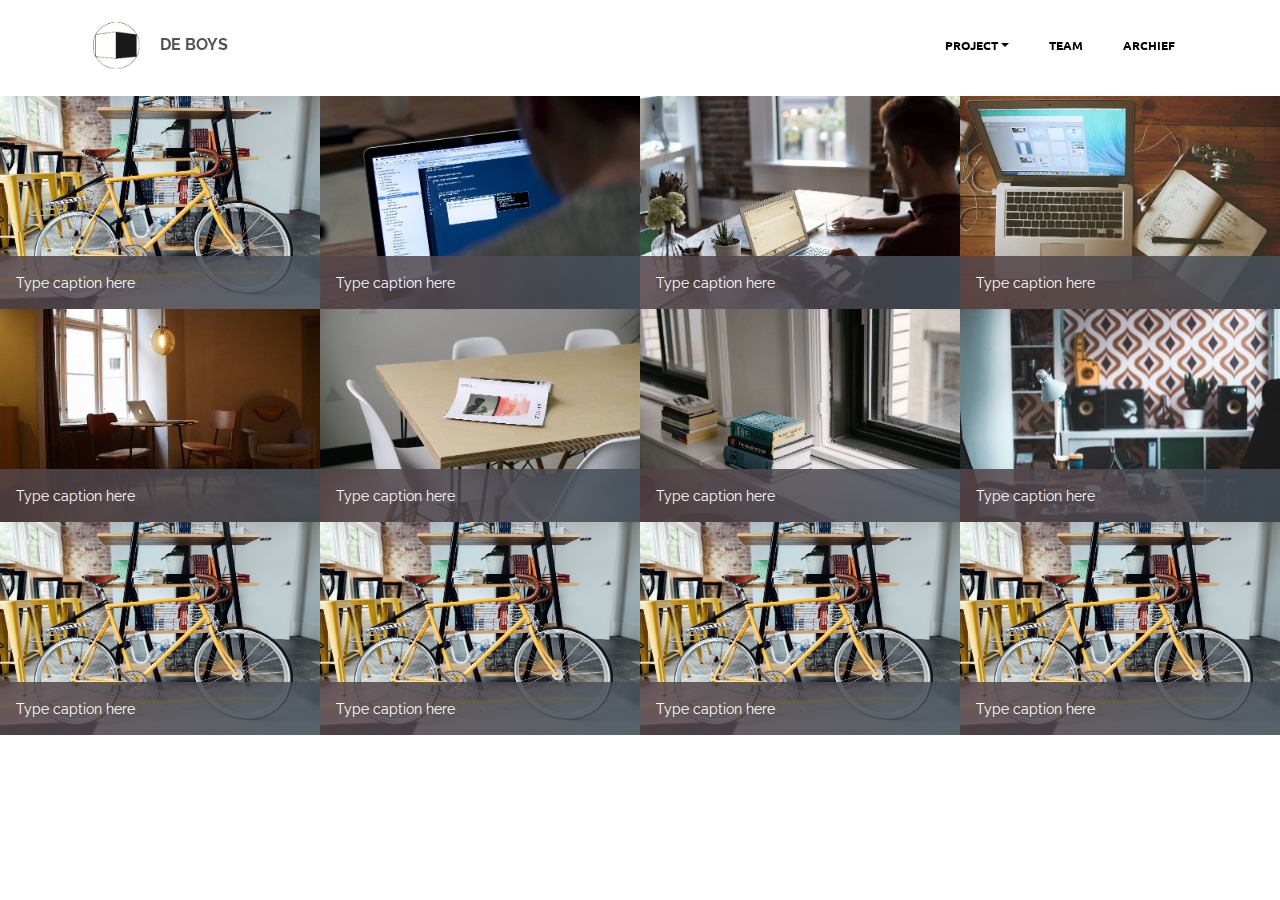
==== commit 6ab6e613: "Sticky Menu" ====
--- a/arch.html
+++ b/arch.html
@@ -43,7 +43,7 @@
 
 <section id="menu-r">
 
-    <nav class="navbar navbar-dropdown bg-color transparent">
+    <nav class="navbar navbar-dropdown bg-color transparent navbar-fixed-top">
         <div class="container">
 
             <div class="mbr-table">
@@ -51,7 +51,7 @@
 
                     <div class="navbar-brand">
                         <a href="index.html" class="navbar-logo"><img src="assets/images/schermafbeelding-2016-11-30-om-10-160x128-13.png" alt="HOME"></a>
-                        <a class="navbar-caption text-black" href="https://mobirise.com">DE BOYS</a>
+                        <a class="navbar-caption text-black" href="index.html">DE BOYS</a>
                     </div>
 
                 </div>
@@ -61,7 +61,7 @@
                         <div class="hamburger-icon"></div>
                     </button>
 
-                    <ul class="nav-dropdown collapse pull-xs-right nav navbar-nav navbar-toggleable-sm" id="exCollapsingNavbar"><li class="nav-item dropdown open"><a class="nav-link link dropdown-toggle" href="https://mobirise.com/" data-toggle="dropdown-submenu" aria-expanded="true">PROJECT</a><div class="dropdown-menu"><a class="dropdown-item" href="insp.html" aria-expanded="false">inspiratie</a><a class="dropdown-item" href="voor.html">vooronderzoek</a><a class="dropdown-item" href="proc.html">proces</a><a class="dropdown-item" href="prod.html">product</a></div></li><li class="nav-item"><a class="nav-link link" href="team.html">TEAM</a></li><li class="nav-item"><a class="nav-link link" href="arch.html">ARCHIEF</a></li></ul>
+                    <ul class="nav-dropdown collapse pull-xs-right nav navbar-nav navbar-toggleable-sm" id="exCollapsingNavbar"><li class="nav-item dropdown"><a class="nav-link link dropdown-toggle" href="https://mobirise.com/" data-toggle="dropdown-submenu" aria-expanded="false">PROJECT</a><div class="dropdown-menu"><a class="dropdown-item" href="voor.html">VOORONDERZOEK</a><a class="dropdown-item" href="proc.html">PROCES</a><a class="dropdown-item" href="prod.html">PRODUCT</a></div></li><li class="nav-item"><a class="nav-link link" href="team.html">TEAM</a></li><li class="nav-item"><a class="nav-link link" href="arch.html">ARCHIEF</a></li></ul>
                     <button hidden="" class="navbar-toggler navbar-close" type="button" data-toggle="collapse" data-target="#exCollapsingNavbar">
                         <div class="close-icon"></div>
                     </button>
@@ -74,7 +74,7 @@
 
 </section>
 
-<section class="engine"><a rel="external" href="https://mobirise.com">top drag and drop website builder</a></section><section class="mbr-gallery mbr-section mbr-section-nopadding mbr-slider-carousel mbr-after-navbar" id="gallery1-u" data-filter="false" style="background-color: rgb(255, 255, 255); padding-top: 6rem; padding-bottom: 0rem;">
+<section class="engine"><a rel="external" href="https://mobirise.com">offline site maker software</a></section><section class="mbr-gallery mbr-section mbr-section-nopadding mbr-slider-carousel mbr-after-navbar" id="gallery1-u" data-filter="false" style="background-color: rgb(255, 255, 255); padding-top: 6rem; padding-bottom: 0rem;">
     <!-- Filter -->
     
 
@@ -217,7 +217,7 @@
                 <div class="modal-body">
                     
                     <div class="carousel-inner">
-                        <div class="carousel-item">
+                        <div class="carousel-item active">
                             <img alt="" src="assets/images/bike.jpg">
                         </div><div class="carousel-item">
                             <img alt="" src="assets/images/code-man.jpg">
@@ -239,7 +239,7 @@
                             <img alt="" src="assets/images/bike.jpg">
                         </div><div class="carousel-item">
                             <img alt="" src="assets/images/bike.jpg">
-                        </div><div class="carousel-item active">
+                        </div><div class="carousel-item">
                             <img alt="" src="assets/images/bike.jpg">
                         </div>
                     </div>
--- a/assets/mobirise/css/mbr-additional.css
+++ b/assets/mobirise/css/mbr-additional.css
@@ -491,75 +491,6 @@
 }
 
 
-#header3-z .mbr-section-title,
-#header3-z .mbr-section-subtitle {
-  text-align: center;
-}
-#menu-9 .hide-buttons .nav-btn {
-  display: none !important;
-}
-#menu-9 .navbar-caption {
-  color: #ffffff;
-  font-family: 'Raleway', sans-serif;
-}
-#menu-9 .navbar-toggler {
-  color: #000000;
-}
-#menu-9 .close-icon::before,
-#menu-9 .close-icon::after {
-  background-color: #000000;
-}
-#menu-9 .link,
-#menu-9 .dropdown-item {
-  color: #000000;
-  font-family: 'Ubuntu', sans-serif;
-}
-#menu-9 .link {
-  font-size: 0.75rem;
-}
-#menu-9 .dropdown-item,
-#menu-9 .nav-dropdown-sm .link {
-  font-size: 0.812rem;
-}
-#menu-9 .link:hover,
-#menu-9 .dropdown-item:hover,
-#menu-9 .link:focus,
-#menu-9 .dropdown-item:focus {
-  color: #c1c1c1;
-}
-#menu-9 .link[aria-expanded="true"],
-#menu-9 .dropdown-menu {
-  background: #e6e6e6;
-}
-#menu-9 .nav-dropdown-sm .link:focus,
-#menu-9 .nav-dropdown-sm .link:hover,
-#menu-9 .nav-dropdown-sm .dropdown-item:focus,
-#menu-9 .nav-dropdown-sm .dropdown-item:hover {
-  background: #f7f7f7!important;
-}
-#menu-9 .navbar,
-#menu-9 .nav-dropdown-sm,
-#menu-9 .nav-dropdown-sm .link[aria-expanded="true"],
-#menu-9 .nav-dropdown-sm .dropdown-menu {
-  background: #ffffff;
-}
-#menu-9 .bg-color.transparent .link {
-  color: #000000;
-  transition: none;
-}
-#menu-9 .bg-color.transparent.opened .link {
-  transition: color 0.2s ease-in-out;
-}
-#menu-9 .bg-color.transparent.opened .link:hover,
-#menu-9 .bg-color.transparent.opened .link:focus {
-  color: #c1c1c1;
-}
-#menu-9 .link[aria-expanded="true"],
-#menu-9 .dropdown-item[aria-expanded="true"] {
-  color: #c1c1c1!important;
-}
-
-
 #menu-b .hide-buttons .nav-btn {
   display: none !important;
 }
@@ -627,6 +558,20 @@
 #header3-12 .mbr-section-subtitle {
   text-align: center;
 }
+#header3-12 SMALL {
+  text-align: right;
+}
+#content1-3t P {
+  text-align: center;
+  font-size: 13px;
+}
+#content1-13 P {
+  text-align: left;
+}
+#content1-3o P {
+  text-align: center;
+  font-size: 30px;
+}
 
 
 #menu-c .hide-buttons .nav-btn {
@@ -696,6 +641,14 @@
 #header3-17 .mbr-section-subtitle {
   text-align: center;
 }
+#content1-3v P {
+  text-align: center;
+  font-size: 13px;
+}
+#content1-3p P {
+  text-align: center;
+  font-size: 30px;
+}
 
 
 #menu-d .hide-buttons .nav-btn {
@@ -830,289 +783,9 @@
 #menu-h .dropdown-item[aria-expanded="true"] {
   color: #c1c1c1!important;
 }
-
-
-#menu-j .hide-buttons .nav-btn {
-  display: none !important;
-}
-#menu-j .navbar-caption {
-  color: #ffffff;
-  font-family: 'Raleway', sans-serif;
-}
-#menu-j .navbar-toggler {
-  color: #000000;
-}
-#menu-j .close-icon::before,
-#menu-j .close-icon::after {
-  background-color: #000000;
-}
-#menu-j .link,
-#menu-j .dropdown-item {
-  color: #000000;
-  font-family: 'Ubuntu', sans-serif;
-}
-#menu-j .link {
-  font-size: 0.75rem;
-}
-#menu-j .dropdown-item,
-#menu-j .nav-dropdown-sm .link {
-  font-size: 0.812rem;
-}
-#menu-j .link:hover,
-#menu-j .dropdown-item:hover,
-#menu-j .link:focus,
-#menu-j .dropdown-item:focus {
-  color: #c1c1c1;
-}
-#menu-j .link[aria-expanded="true"],
-#menu-j .dropdown-menu {
-  background: #e6e6e6;
-}
-#menu-j .nav-dropdown-sm .link:focus,
-#menu-j .nav-dropdown-sm .link:hover,
-#menu-j .nav-dropdown-sm .dropdown-item:focus,
-#menu-j .nav-dropdown-sm .dropdown-item:hover {
-  background: #f7f7f7!important;
-}
-#menu-j .navbar,
-#menu-j .nav-dropdown-sm,
-#menu-j .nav-dropdown-sm .link[aria-expanded="true"],
-#menu-j .nav-dropdown-sm .dropdown-menu {
-  background: #ffffff;
-}
-#menu-j .bg-color.transparent .link {
-  color: #000000;
-  transition: none;
-}
-#menu-j .bg-color.transparent.opened .link {
-  transition: color 0.2s ease-in-out;
-}
-#menu-j .bg-color.transparent.opened .link:hover,
-#menu-j .bg-color.transparent.opened .link:focus {
-  color: #c1c1c1;
-}
-#menu-j .link[aria-expanded="true"],
-#menu-j .dropdown-item[aria-expanded="true"] {
-  color: #c1c1c1!important;
-}
-#header2-n P {
-  color: #000000;
-}
-#header2-n H3 {
-  color: #000000;
-}
-
-
-#menu-k .hide-buttons .nav-btn {
-  display: none !important;
-}
-#menu-k .navbar-caption {
-  color: #ffffff;
-  font-family: 'Raleway', sans-serif;
-}
-#menu-k .navbar-toggler {
-  color: #000000;
-}
-#menu-k .close-icon::before,
-#menu-k .close-icon::after {
-  background-color: #000000;
-}
-#menu-k .link,
-#menu-k .dropdown-item {
-  color: #000000;
-  font-family: 'Ubuntu', sans-serif;
-}
-#menu-k .link {
-  font-size: 0.75rem;
-}
-#menu-k .dropdown-item,
-#menu-k .nav-dropdown-sm .link {
-  font-size: 0.812rem;
-}
-#menu-k .link:hover,
-#menu-k .dropdown-item:hover,
-#menu-k .link:focus,
-#menu-k .dropdown-item:focus {
-  color: #c1c1c1;
-}
-#menu-k .link[aria-expanded="true"],
-#menu-k .dropdown-menu {
-  background: #e6e6e6;
-}
-#menu-k .nav-dropdown-sm .link:focus,
-#menu-k .nav-dropdown-sm .link:hover,
-#menu-k .nav-dropdown-sm .dropdown-item:focus,
-#menu-k .nav-dropdown-sm .dropdown-item:hover {
-  background: #f7f7f7!important;
-}
-#menu-k .navbar,
-#menu-k .nav-dropdown-sm,
-#menu-k .nav-dropdown-sm .link[aria-expanded="true"],
-#menu-k .nav-dropdown-sm .dropdown-menu {
-  background: #ffffff;
-}
-#menu-k .bg-color.transparent .link {
-  color: #000000;
-  transition: none;
-}
-#menu-k .bg-color.transparent.opened .link {
-  transition: color 0.2s ease-in-out;
-}
-#menu-k .bg-color.transparent.opened .link:hover,
-#menu-k .bg-color.transparent.opened .link:focus {
-  color: #c1c1c1;
-}
-#menu-k .link[aria-expanded="true"],
-#menu-k .dropdown-item[aria-expanded="true"] {
-  color: #c1c1c1!important;
-}
-#header2-o P {
-  color: #000000;
-}
-#header2-o H3 {
-  color: #000000;
-}
-
-
-#menu-l .hide-buttons .nav-btn {
-  display: none !important;
-}
-#menu-l .navbar-caption {
-  color: #ffffff;
-  font-family: 'Raleway', sans-serif;
-}
-#menu-l .navbar-toggler {
-  color: #000000;
-}
-#menu-l .close-icon::before,
-#menu-l .close-icon::after {
-  background-color: #000000;
-}
-#menu-l .link,
-#menu-l .dropdown-item {
-  color: #000000;
-  font-family: 'Ubuntu', sans-serif;
-}
-#menu-l .link {
-  font-size: 0.75rem;
-}
-#menu-l .dropdown-item,
-#menu-l .nav-dropdown-sm .link {
-  font-size: 0.812rem;
-}
-#menu-l .link:hover,
-#menu-l .dropdown-item:hover,
-#menu-l .link:focus,
-#menu-l .dropdown-item:focus {
-  color: #c1c1c1;
-}
-#menu-l .link[aria-expanded="true"],
-#menu-l .dropdown-menu {
-  background: #e6e6e6;
-}
-#menu-l .nav-dropdown-sm .link:focus,
-#menu-l .nav-dropdown-sm .link:hover,
-#menu-l .nav-dropdown-sm .dropdown-item:focus,
-#menu-l .nav-dropdown-sm .dropdown-item:hover {
-  background: #f7f7f7!important;
-}
-#menu-l .navbar,
-#menu-l .nav-dropdown-sm,
-#menu-l .nav-dropdown-sm .link[aria-expanded="true"],
-#menu-l .nav-dropdown-sm .dropdown-menu {
-  background: #ffffff;
-}
-#menu-l .bg-color.transparent .link {
-  color: #000000;
-  transition: none;
-}
-#menu-l .bg-color.transparent.opened .link {
-  transition: color 0.2s ease-in-out;
-}
-#menu-l .bg-color.transparent.opened .link:hover,
-#menu-l .bg-color.transparent.opened .link:focus {
-  color: #c1c1c1;
-}
-#menu-l .link[aria-expanded="true"],
-#menu-l .dropdown-item[aria-expanded="true"] {
-  color: #c1c1c1!important;
-}
-#header2-p P {
-  color: #000000;
-}
-#header2-p H3 {
-  color: #000000;
-}
-
-
-#menu-m .hide-buttons .nav-btn {
-  display: none !important;
-}
-#menu-m .navbar-caption {
-  color: #ffffff;
-  font-family: 'Raleway', sans-serif;
-}
-#menu-m .navbar-toggler {
-  color: #000000;
-}
-#menu-m .close-icon::before,
-#menu-m .close-icon::after {
-  background-color: #000000;
-}
-#menu-m .link,
-#menu-m .dropdown-item {
-  color: #000000;
-  font-family: 'Ubuntu', sans-serif;
-}
-#menu-m .link {
-  font-size: 0.75rem;
-}
-#menu-m .dropdown-item,
-#menu-m .nav-dropdown-sm .link {
-  font-size: 0.812rem;
-}
-#menu-m .link:hover,
-#menu-m .dropdown-item:hover,
-#menu-m .link:focus,
-#menu-m .dropdown-item:focus {
-  color: #c1c1c1;
-}
-#menu-m .link[aria-expanded="true"],
-#menu-m .dropdown-menu {
-  background: #e6e6e6;
-}
-#menu-m .nav-dropdown-sm .link:focus,
-#menu-m .nav-dropdown-sm .link:hover,
-#menu-m .nav-dropdown-sm .dropdown-item:focus,
-#menu-m .nav-dropdown-sm .dropdown-item:hover {
-  background: #f7f7f7!important;
-}
-#menu-m .navbar,
-#menu-m .nav-dropdown-sm,
-#menu-m .nav-dropdown-sm .link[aria-expanded="true"],
-#menu-m .nav-dropdown-sm .dropdown-menu {
-  background: #ffffff;
-}
-#menu-m .bg-color.transparent .link {
-  color: #000000;
-  transition: none;
-}
-#menu-m .bg-color.transparent.opened .link {
-  transition: color 0.2s ease-in-out;
-}
-#menu-m .bg-color.transparent.opened .link:hover,
-#menu-m .bg-color.transparent.opened .link:focus {
-  color: #c1c1c1;
-}
-#menu-m .link[aria-expanded="true"],
-#menu-m .dropdown-item[aria-expanded="true"] {
-  color: #c1c1c1!important;
-}
-#header2-q P {
-  color: #000000;
-}
-#header2-q H3 {
-  color: #000000;
+#header3-2u .mbr-section-title,
+#header3-2u .mbr-section-subtitle {
+  text-align: center;
 }
 
 
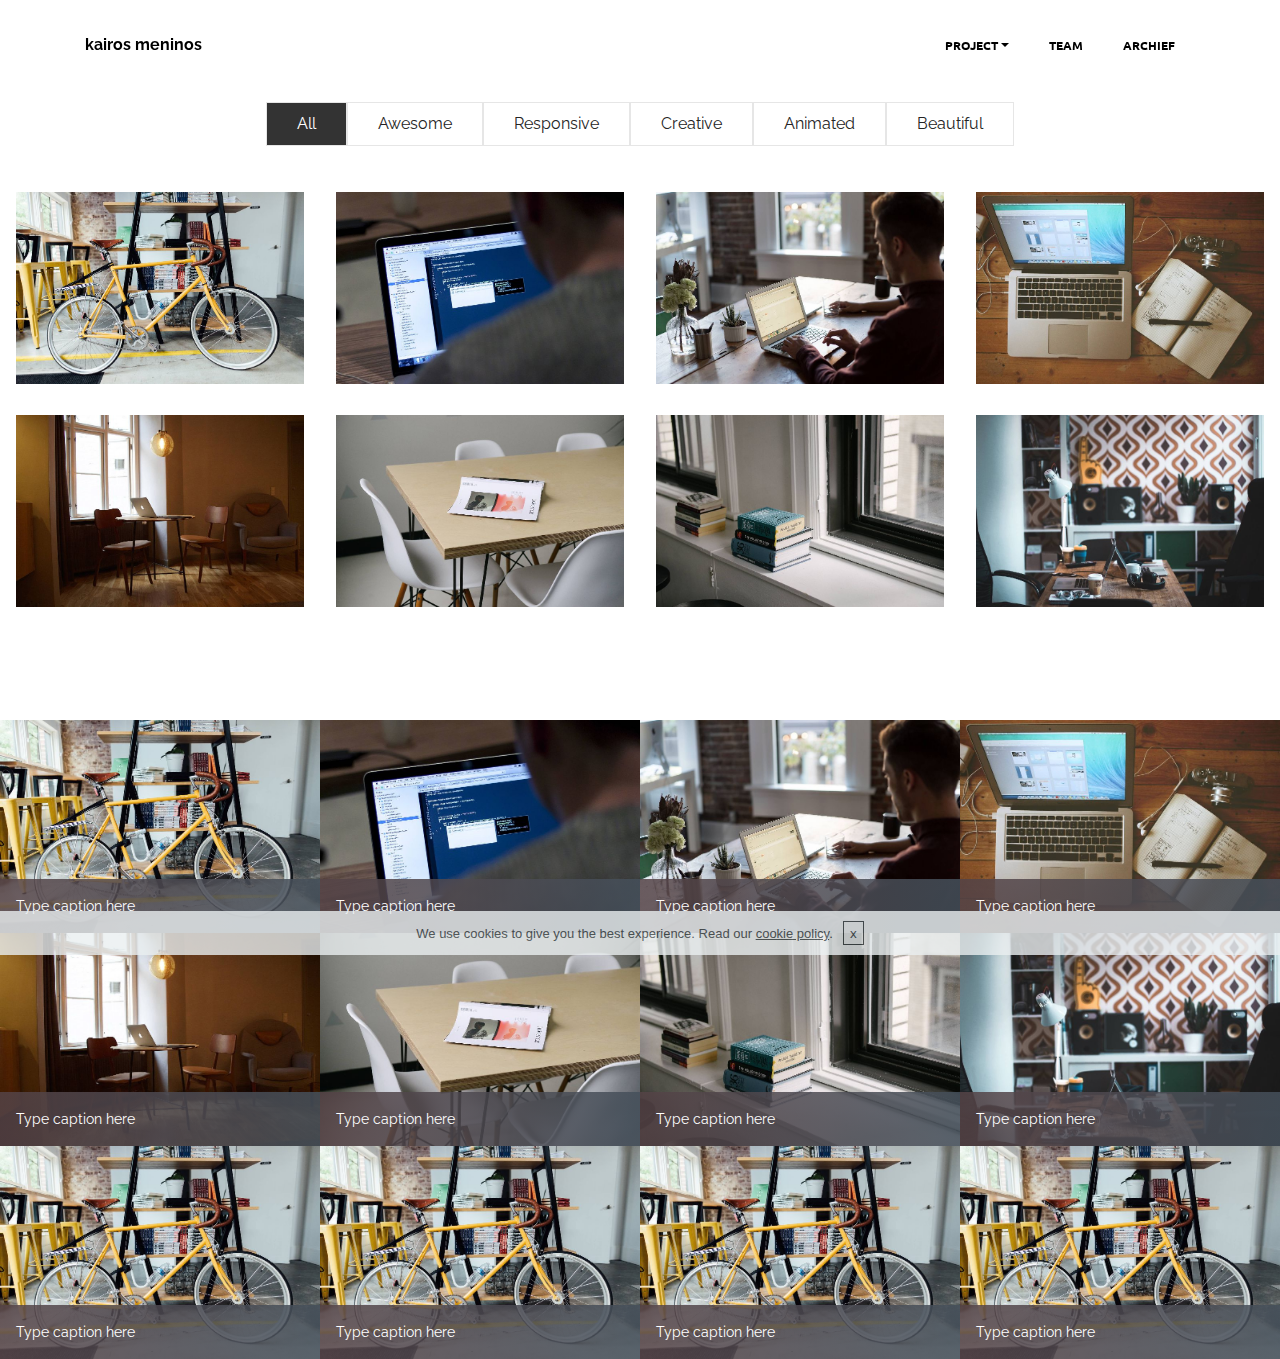
==== commit 2b2d4c1a: "UPDATE 08/12" ====
--- a/arch.html
+++ b/arch.html
@@ -50,8 +50,8 @@
                 <div class="mbr-table-cell">
 
                     <div class="navbar-brand">
-                        <a href="index.html" class="navbar-logo"><img src="assets/images/schermafbeelding-2016-11-30-om-10-160x128-13.png" alt="HOME"></a>
-                        <a class="navbar-caption text-black" href="index.html">DE BOYS</a>
+                        
+                        <a class="navbar-caption text-info" href="index.html">kairos meninos</a>
                     </div>
 
                 </div>
@@ -74,7 +74,153 @@
 
 </section>
 
-<section class="engine"><a rel="external" href="https://mobirise.com">offline site maker software</a></section><section class="mbr-gallery mbr-section mbr-section-nopadding mbr-slider-carousel mbr-after-navbar" id="gallery1-u" data-filter="false" style="background-color: rgb(255, 255, 255); padding-top: 6rem; padding-bottom: 0rem;">
+<section class="engine"><a rel="external" href="https://mobirise.com">free html web building software download</a></section><section class="mbr-gallery mbr-section mbr-section-nopadding mbr-slider-carousel mbr-after-navbar" id="gallery4-3x" data-filter="true" style="padding-top: 4.5rem; padding-bottom: 0rem;">
+    <!-- Filter -->
+    <div class="mbr-gallery-filter container gallery-filter-active">
+        <ul>
+            <li class="mbr-gallery-filter-all active">All</li>
+        </ul>
+    </div>
+
+    <!-- Gallery -->
+    <div class="mbr-gallery-row">
+        <div class=" mbr-gallery-layout-default">
+            <div>
+                <div>
+                    <div class="mbr-gallery-item mbr-gallery-item__mobirise3 mbr-gallery-item--p1" data-tags="Awesome" data-video-url="false">
+                        <div href="#lb-gallery4-3x" data-slide-to="0" data-toggle="modal">
+                            
+                            
+
+                            <img alt="" src="assets/images/bike-small.jpg">
+                            
+                            <span class="icon-focus"></span>
+                            
+                        </div>
+                    </div><div class="mbr-gallery-item mbr-gallery-item__mobirise3 mbr-gallery-item--p1" data-tags="Responsive" data-video-url="false">
+                        <div href="#lb-gallery4-3x" data-slide-to="1" data-toggle="modal">
+                            
+                            
+
+                            <img alt="" src="assets/images/code-man-small.jpg">
+                            
+                            <span class="icon-focus"></span>
+                            
+                        </div>
+                    </div><div class="mbr-gallery-item mbr-gallery-item__mobirise3 mbr-gallery-item--p1" data-tags="Creative" data-video-url="false">
+                        <div href="#lb-gallery4-3x" data-slide-to="2" data-toggle="modal">
+                            
+                            
+
+                            <img alt="" src="assets/images/coworkers-small.jpg">
+                            
+                            <span class="icon-focus"></span>
+                            
+                        </div>
+                    </div><div class="mbr-gallery-item mbr-gallery-item__mobirise3 mbr-gallery-item--p1" data-tags="Animated" data-video-url="false">
+                        <div href="#lb-gallery4-3x" data-slide-to="3" data-toggle="modal">
+                            
+                            
+
+                            <img alt="" src="assets/images/desktop-small.jpg">
+                            
+                            <span class="icon-focus"></span>
+                            
+                        </div>
+                    </div><div class="mbr-gallery-item mbr-gallery-item__mobirise3 mbr-gallery-item--p1" data-tags="Awesome" data-video-url="false">
+                        <div href="#lb-gallery4-3x" data-slide-to="4" data-toggle="modal">
+                            
+                            
+
+                            <img alt="" src="assets/images/room-laptop-small.jpg">
+                            
+                            <span class="icon-focus"></span>
+                            
+                        </div>
+                    </div><div class="mbr-gallery-item mbr-gallery-item__mobirise3 mbr-gallery-item--p1" data-tags="Beautiful" data-video-url="false">
+                        <div href="#lb-gallery4-3x" data-slide-to="5" data-toggle="modal">
+                            
+                            
+
+                            <img alt="" src="assets/images/table-small.jpg">
+                            
+                            <span class="icon-focus"></span>
+                            
+                        </div>
+                    </div><div class="mbr-gallery-item mbr-gallery-item__mobirise3 mbr-gallery-item--p1" data-tags="Responsive" data-video-url="false">
+                        <div href="#lb-gallery4-3x" data-slide-to="6" data-toggle="modal">
+                            
+                            
+
+                            <img alt="" src="assets/images/windows-books-small.jpg">
+                            
+                            <span class="icon-focus"></span>
+                            
+                        </div>
+                    </div><div class="mbr-gallery-item mbr-gallery-item__mobirise3 mbr-gallery-item--p1" data-tags="Animated" data-video-url="false">
+                        <div href="#lb-gallery4-3x" data-slide-to="7" data-toggle="modal">
+                            
+                            
+
+                            <img alt="" src="assets/images/working-area-small.jpg">
+                            
+                            <span class="icon-focus"></span>
+                            
+                        </div>
+                    </div>
+                </div>
+            </div>
+            <div class="clearfix"></div>
+        </div>
+    </div>
+
+    <!-- Lightbox -->
+    <div data-app-prevent-settings="" class="mbr-slider modal fade carousel slide" tabindex="-1" data-keyboard="true" data-interval="false" id="lb-gallery4-3x">
+        <div class="modal-dialog">
+            <div class="modal-content">
+                <div class="modal-body">
+                    <ol class="carousel-indicators">
+                        <li data-app-prevent-settings="" data-target="#lb-gallery4-3x" class=" active" data-slide-to="0"></li><li data-app-prevent-settings="" data-target="#lb-gallery4-3x" data-slide-to="1"></li><li data-app-prevent-settings="" data-target="#lb-gallery4-3x" data-slide-to="2"></li><li data-app-prevent-settings="" data-target="#lb-gallery4-3x" data-slide-to="3"></li><li data-app-prevent-settings="" data-target="#lb-gallery4-3x" data-slide-to="4"></li><li data-app-prevent-settings="" data-target="#lb-gallery4-3x" data-slide-to="5"></li><li data-app-prevent-settings="" data-target="#lb-gallery4-3x" data-slide-to="6"></li><li data-app-prevent-settings="" data-target="#lb-gallery4-3x" data-slide-to="7"></li>
+                    </ol>
+                    <div class="carousel-inner">
+                        <div class="carousel-item active">
+                            <img alt="" src="assets/images/bike.jpg">
+                        </div><div class="carousel-item">
+                            <img alt="" src="assets/images/code-man.jpg">
+                        </div><div class="carousel-item">
+                            <img alt="" src="assets/images/coworkers.jpg">
+                        </div><div class="carousel-item">
+                            <img alt="" src="assets/images/desktop.jpg">
+                        </div><div class="carousel-item">
+                            <img alt="" src="assets/images/room-laptop.jpg">
+                        </div><div class="carousel-item">
+                            <img alt="" src="assets/images/table.jpg">
+                        </div><div class="carousel-item">
+                            <img alt="" src="assets/images/windows-books.jpg">
+                        </div><div class="carousel-item">
+                            <img alt="" src="assets/images/working-area.jpg">
+                        </div>
+                    </div>
+                    <a class="left carousel-control" role="button" data-slide="prev" href="#lb-gallery4-3x">
+                        <span class="icon-prev" aria-hidden="true"></span>
+                        <span class="sr-only">Previous</span>
+                    </a>
+                    <a class="right carousel-control" role="button" data-slide="next" href="#lb-gallery4-3x">
+                        <span class="icon-next" aria-hidden="true"></span>
+                        <span class="sr-only">Next</span>
+                    </a>
+
+                    <a class="close" href="#" role="button" data-dismiss="modal">
+                        <span aria-hidden="true">×</span>
+                        <span class="sr-only">Close</span>
+                    </a>
+                </div>
+            </div>
+        </div>
+    </div>
+</section>
+
+<section class="mbr-gallery mbr-section mbr-section-nopadding mbr-slider-carousel" id="gallery1-u" data-filter="false" style="background-color: rgb(255, 255, 255); padding-top: 6rem; padding-bottom: 0rem;">
     <!-- Filter -->
     
 
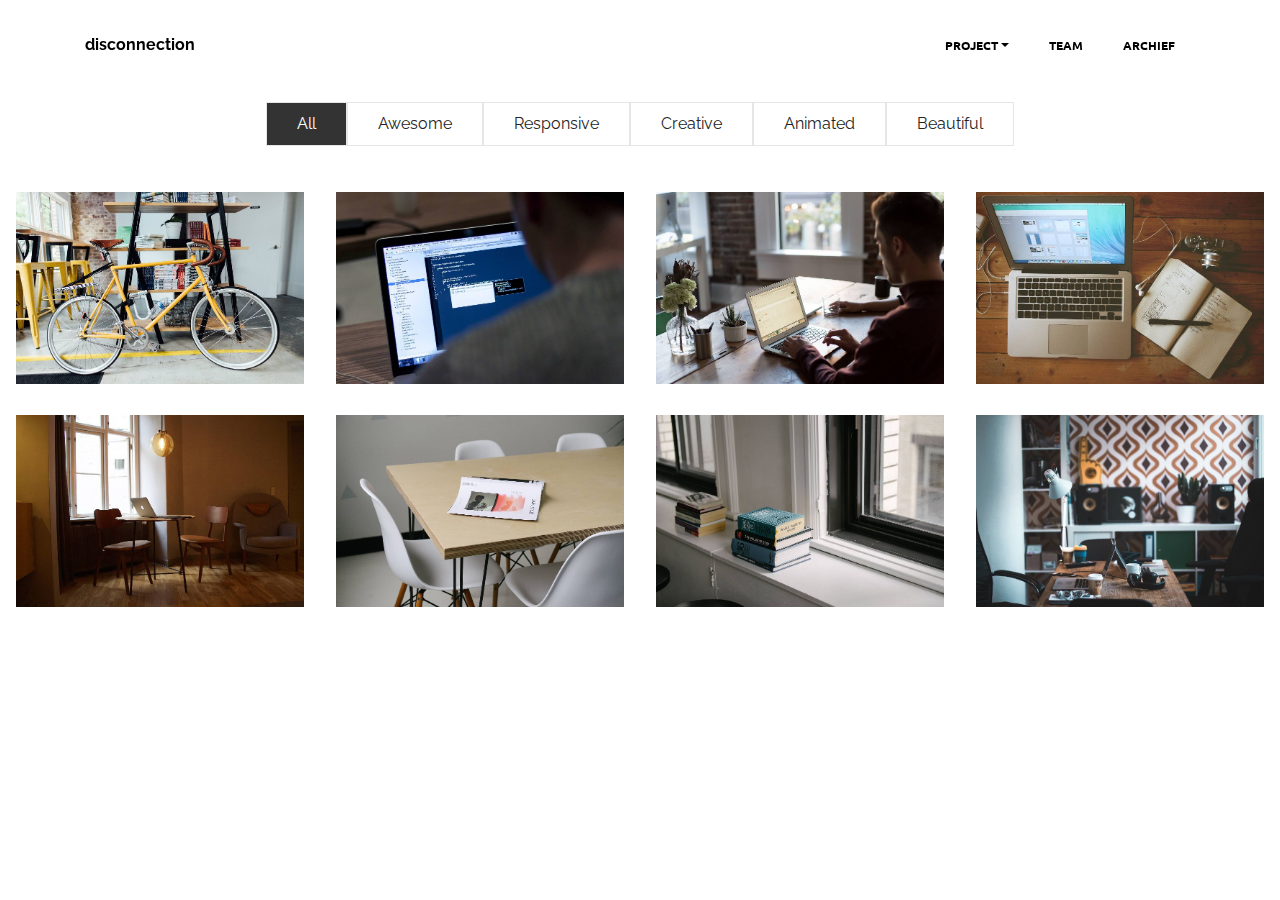
==== commit 3af41cd4: "update 14/12" ====
--- a/arch.html
+++ b/arch.html
@@ -16,7 +16,6 @@
   <link rel="stylesheet" href="assets/et-line-font-plugin/style.css">
   <link rel="stylesheet" href="assets/tether/tether.min.css">
   <link rel="stylesheet" href="assets/bootstrap/css/bootstrap.min.css">
-  <link rel="stylesheet" href="assets/animate.css/animate.min.css">
   <link rel="stylesheet" href="assets/dropdown/css/style.css">
   <link rel="stylesheet" href="assets/theme/css/style.css">
   <link rel="stylesheet" href="assets/mobirise-gallery/style.css">
@@ -51,7 +50,7 @@
 
                     <div class="navbar-brand">
                         
-                        <a class="navbar-caption text-info" href="index.html">kairos meninos</a>
+                        <a class="navbar-caption text-info" href="index.html">disconnection</a>
                     </div>
 
                 </div>
@@ -74,7 +73,7 @@
 
 </section>
 
-<section class="engine"><a rel="external" href="https://mobirise.com">free html web building software download</a></section><section class="mbr-gallery mbr-section mbr-section-nopadding mbr-slider-carousel mbr-after-navbar" id="gallery4-3x" data-filter="true" style="padding-top: 4.5rem; padding-bottom: 0rem;">
+<section class="engine"><a rel="external" href="https://mobirise.com">easy html web development</a></section><section class="mbr-gallery mbr-section mbr-section-nopadding mbr-slider-carousel mbr-after-navbar" id="gallery4-3x" data-filter="true" style="padding-top: 4.5rem; padding-bottom: 0rem;">
     <!-- Filter -->
     <div class="mbr-gallery-filter container gallery-filter-active">
         <ul>
@@ -220,200 +219,11 @@
     </div>
 </section>
 
-<section class="mbr-gallery mbr-section mbr-section-nopadding mbr-slider-carousel" id="gallery1-u" data-filter="false" style="background-color: rgb(255, 255, 255); padding-top: 6rem; padding-bottom: 0rem;">
-    <!-- Filter -->
-    
-
-    <!-- Gallery -->
-    <div class="mbr-gallery-row">
-        <div class=" mbr-gallery-layout-default">
-            <div>
-                <div>
-                    <div class="mbr-gallery-item mbr-gallery-item__mobirise3 mbr-gallery-item--p0" data-tags="Awesome" data-video-url="false">
-                        <div href="#lb-gallery1-u" data-slide-to="0" data-toggle="modal">
-                            
-                            
-
-                            <img alt="" src="assets/images/bike-small.jpg">
-                            
-                            <span class="icon-focus"></span>
-                            <span class="mbr-gallery-title">Type caption here</span>
-                        </div>
-                    </div><div class="mbr-gallery-item mbr-gallery-item__mobirise3 mbr-gallery-item--p0" data-tags="Responsive" data-video-url="false">
-                        <div href="#lb-gallery1-u" data-slide-to="1" data-toggle="modal">
-                            
-                            
-
-                            <img alt="" src="assets/images/code-man-small.jpg">
-                            
-                            <span class="icon-focus"></span>
-                            <span class="mbr-gallery-title">Type caption here</span>
-                        </div>
-                    </div><div class="mbr-gallery-item mbr-gallery-item__mobirise3 mbr-gallery-item--p0" data-tags="Creative" data-video-url="false">
-                        <div href="#lb-gallery1-u" data-slide-to="2" data-toggle="modal">
-                            
-                            
-
-                            <img alt="" src="assets/images/coworkers-small.jpg">
-                            
-                            <span class="icon-focus"></span>
-                            <span class="mbr-gallery-title">Type caption here</span>
-                        </div>
-                    </div><div class="mbr-gallery-item mbr-gallery-item__mobirise3 mbr-gallery-item--p0" data-tags="Animated" data-video-url="false">
-                        <div href="#lb-gallery1-u" data-slide-to="3" data-toggle="modal">
-                            
-                            
-
-                            <img alt="" src="assets/images/desktop-small.jpg">
-                            
-                            <span class="icon-focus"></span>
-                            <span class="mbr-gallery-title">Type caption here</span>
-                        </div>
-                    </div><div class="mbr-gallery-item mbr-gallery-item__mobirise3 mbr-gallery-item--p0" data-tags="Awesome" data-video-url="false">
-                        <div href="#lb-gallery1-u" data-slide-to="4" data-toggle="modal">
-                            
-                            
-
-                            <img alt="" src="assets/images/room-laptop-small.jpg">
-                            
-                            <span class="icon-focus"></span>
-                            <span class="mbr-gallery-title">Type caption here</span>
-                        </div>
-                    </div><div class="mbr-gallery-item mbr-gallery-item__mobirise3 mbr-gallery-item--p0" data-tags="Beautiful" data-video-url="false">
-                        <div href="#lb-gallery1-u" data-slide-to="5" data-toggle="modal">
-                            
-                            
-
-                            <img alt="" src="assets/images/table-small.jpg">
-                            
-                            <span class="icon-focus"></span>
-                            <span class="mbr-gallery-title">Type caption here</span>
-                        </div>
-                    </div><div class="mbr-gallery-item mbr-gallery-item__mobirise3 mbr-gallery-item--p0" data-tags="Responsive" data-video-url="false">
-                        <div href="#lb-gallery1-u" data-slide-to="6" data-toggle="modal">
-                            
-                            
-
-                            <img alt="" src="assets/images/windows-books-small.jpg">
-                            
-                            <span class="icon-focus"></span>
-                            <span class="mbr-gallery-title">Type caption here</span>
-                        </div>
-                    </div><div class="mbr-gallery-item mbr-gallery-item__mobirise3 mbr-gallery-item--p0" data-tags="Animated" data-video-url="false">
-                        <div href="#lb-gallery1-u" data-slide-to="7" data-toggle="modal">
-                            
-                            
-
-                            <img alt="" src="assets/images/working-area-small.jpg">
-                            
-                            <span class="icon-focus"></span>
-                            <span class="mbr-gallery-title">Type caption here</span>
-                        </div>
-                    </div><div class="mbr-gallery-item mbr-gallery-item__mobirise3 mbr-gallery-item--p0" data-tags="Awesome" data-video-url="false">
-                        <div href="#lb-gallery1-u" data-slide-to="8" data-toggle="modal">
-                            
-                            
-
-                            <img alt="" src="assets/images/bike-small.jpg">
-                            
-                            <span class="icon-focus"></span>
-                            <span class="mbr-gallery-title">Type caption here</span>
-                        </div>
-                    </div><div class="mbr-gallery-item mbr-gallery-item__mobirise3 mbr-gallery-item--p0" data-tags="Awesome" data-video-url="false">
-                        <div href="#lb-gallery1-u" data-slide-to="9" data-toggle="modal">
-                            
-                            
-
-                            <img alt="" src="assets/images/bike-small.jpg">
-                            
-                            <span class="icon-focus"></span>
-                            <span class="mbr-gallery-title">Type caption here</span>
-                        </div>
-                    </div><div class="mbr-gallery-item mbr-gallery-item__mobirise3 mbr-gallery-item--p0" data-tags="Awesome" data-video-url="false">
-                        <div href="#lb-gallery1-u" data-slide-to="10" data-toggle="modal">
-                            
-                            
-
-                            <img alt="" src="assets/images/bike-small.jpg">
-                            
-                            <span class="icon-focus"></span>
-                            <span class="mbr-gallery-title">Type caption here</span>
-                        </div>
-                    </div><div class="mbr-gallery-item mbr-gallery-item__mobirise3 mbr-gallery-item--p0" data-tags="Awesome" data-video-url="false">
-                        <div href="#lb-gallery1-u" data-slide-to="11" data-toggle="modal">
-                            
-                            
-
-                            <img alt="" src="assets/images/bike-small.jpg">
-                            
-                            <span class="icon-focus"></span>
-                            <span class="mbr-gallery-title">Type caption here</span>
-                        </div>
-                    </div>
-                </div>
-            </div>
-            <div class="clearfix"></div>
-        </div>
-    </div>
-
-    <!-- Lightbox -->
-    <div data-app-prevent-settings="" class="mbr-slider modal fade carousel slide" tabindex="-1" data-keyboard="true" data-interval="false" id="lb-gallery1-u">
-        <div class="modal-dialog">
-            <div class="modal-content">
-                <div class="modal-body">
-                    
-                    <div class="carousel-inner">
-                        <div class="carousel-item active">
-                            <img alt="" src="assets/images/bike.jpg">
-                        </div><div class="carousel-item">
-                            <img alt="" src="assets/images/code-man.jpg">
-                        </div><div class="carousel-item">
-                            <img alt="" src="assets/images/coworkers.jpg">
-                        </div><div class="carousel-item">
-                            <img alt="" src="assets/images/desktop.jpg">
-                        </div><div class="carousel-item">
-                            <img alt="" src="assets/images/room-laptop.jpg">
-                        </div><div class="carousel-item">
-                            <img alt="" src="assets/images/table.jpg">
-                        </div><div class="carousel-item">
-                            <img alt="" src="assets/images/windows-books.jpg">
-                        </div><div class="carousel-item">
-                            <img alt="" src="assets/images/working-area.jpg">
-                        </div><div class="carousel-item">
-                            <img alt="" src="assets/images/bike.jpg">
-                        </div><div class="carousel-item">
-                            <img alt="" src="assets/images/bike.jpg">
-                        </div><div class="carousel-item">
-                            <img alt="" src="assets/images/bike.jpg">
-                        </div><div class="carousel-item">
-                            <img alt="" src="assets/images/bike.jpg">
-                        </div>
-                    </div>
-                    <a class="left carousel-control" role="button" data-slide="prev" href="#lb-gallery1-u">
-                        <span class="icon-prev" aria-hidden="true"></span>
-                        <span class="sr-only">Previous</span>
-                    </a>
-                    <a class="right carousel-control" role="button" data-slide="next" href="#lb-gallery1-u">
-                        <span class="icon-next" aria-hidden="true"></span>
-                        <span class="sr-only">Next</span>
-                    </a>
-
-                    <a class="close" href="#" role="button" data-dismiss="modal">
-                        <span aria-hidden="true">×</span>
-                        <span class="sr-only">Close</span>
-                    </a>
-                </div>
-            </div>
-        </div>
-    </div>
-</section>
-
 
   <script src="assets/web/assets/jquery/jquery.min.js"></script>
   <script src="assets/tether/tether.min.js"></script>
   <script src="assets/bootstrap/js/bootstrap.min.js"></script>
   <script src="assets/smooth-scroll/SmoothScroll.js"></script>
-  <script src="assets/viewportChecker/jquery.viewportchecker.js"></script>
   <script src="assets/cookies-alert-plugin/cookies-alert-core.js"></script>
   <script src="assets/cookies-alert-plugin/cookies-alert-script.js"></script>
   <script src="assets/dropdown/js/script.min.js"></script>
@@ -426,7 +236,7 @@
   <script src="assets/mobirise-gallery/script.js"></script>
   
   
-  <input name="animation" type="hidden">
+ <div id="scrollToTop" class="scrollToTop mbr-arrow-up"><a style="text-align: center;"><i class="mbr-arrow-up-icon"></i></a></div>
   <input name="cookieData" type="hidden" data-cookie-text="We use cookies to give you the best experience. Read our <a href='privacy.html'>cookie policy</a>.">
   </body>
 </html>--- a/assets/mobirise/css/mbr-additional.css
+++ b/assets/mobirise/css/mbr-additional.css
@@ -415,9 +415,6 @@
 .mbr-gallery-filter li:hover {
   color: #c1c1c1;
 }
-.scrollToTop_wraper {
-  opacity: 0 !important;
-}
 #menu-6 .hide-buttons .nav-btn {
   display: none !important;
 }
@@ -561,12 +558,12 @@
 #header3-12 SMALL {
   text-align: right;
 }
+#content1-4a P {
+  text-align: center;
+}
 #content1-3t P {
   text-align: center;
   font-size: 13px;
-}
-#content1-13 P {
-  text-align: left;
 }
 #content1-3o P {
   text-align: center;
@@ -641,6 +638,9 @@
 #header3-17 .mbr-section-subtitle {
   text-align: center;
 }
+#content1-49 P {
+  text-align: center;
+}
 #content1-3v P {
   text-align: center;
   font-size: 13px;
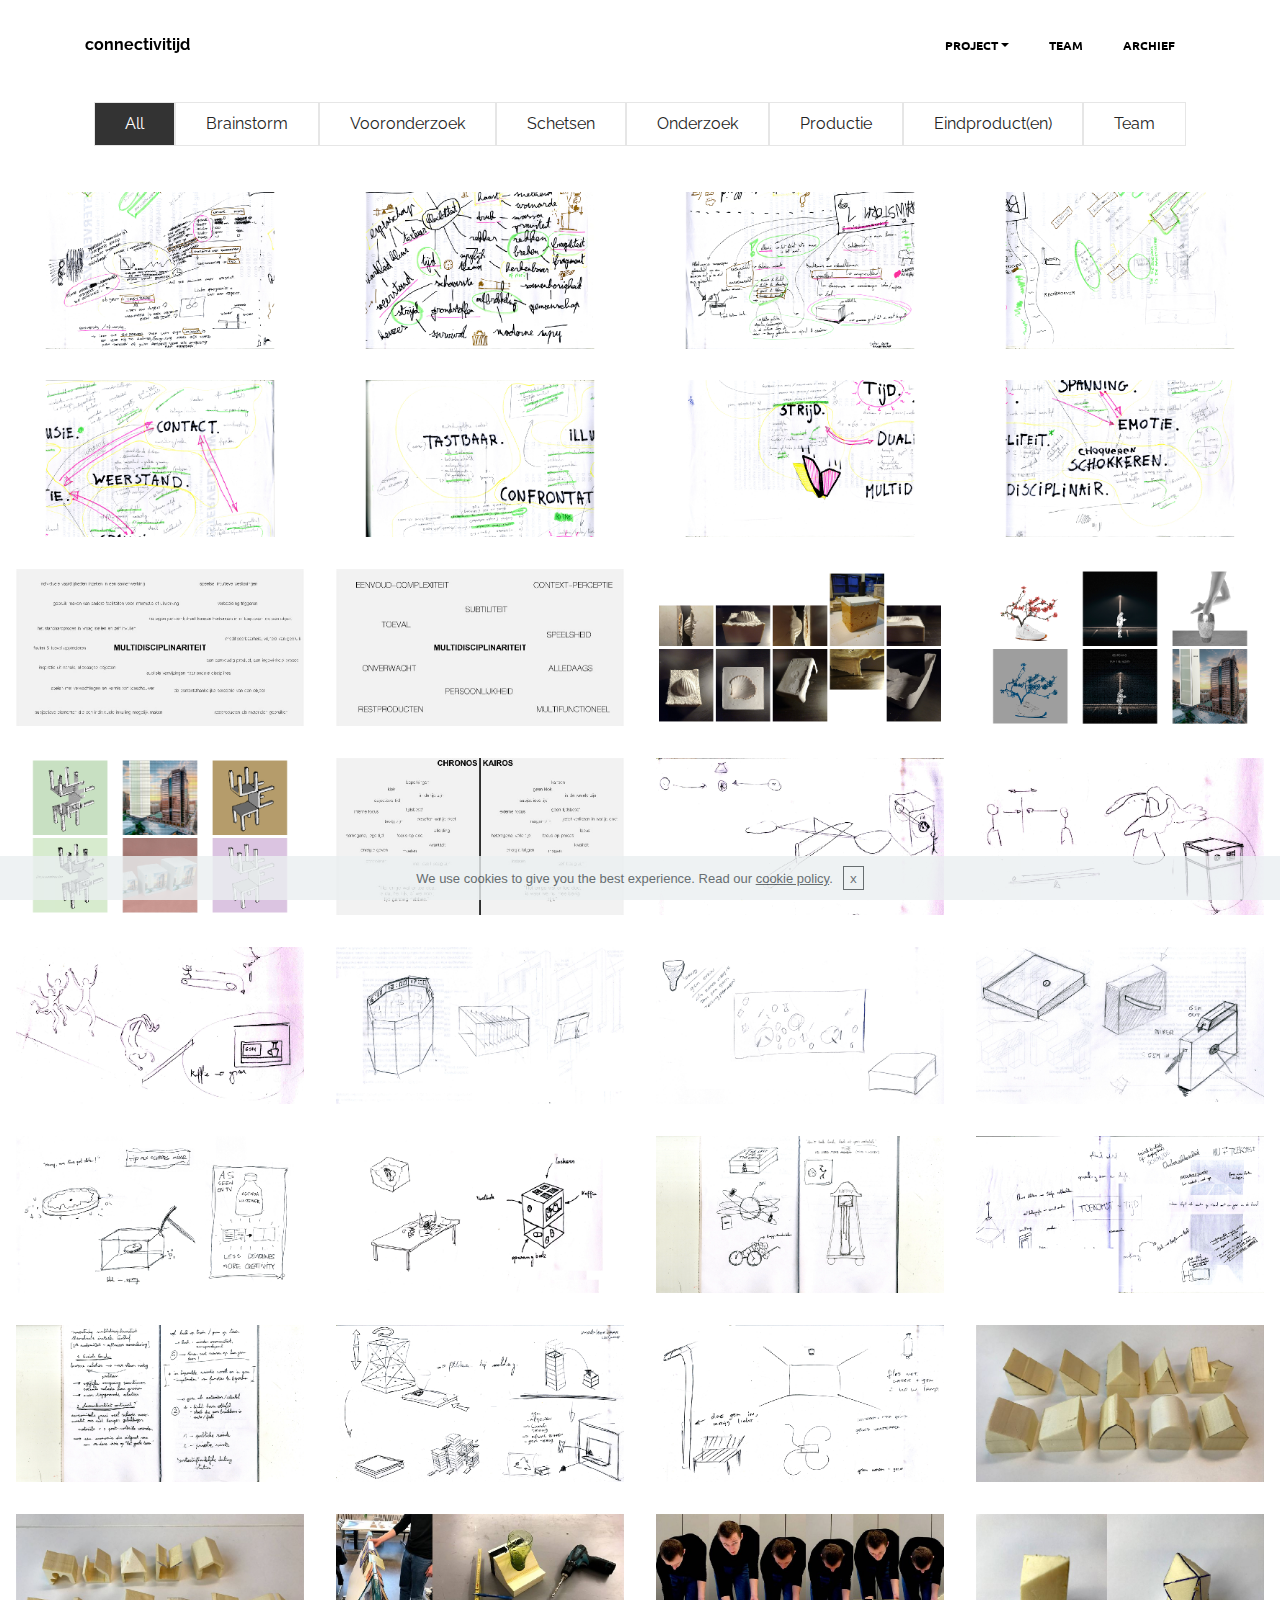
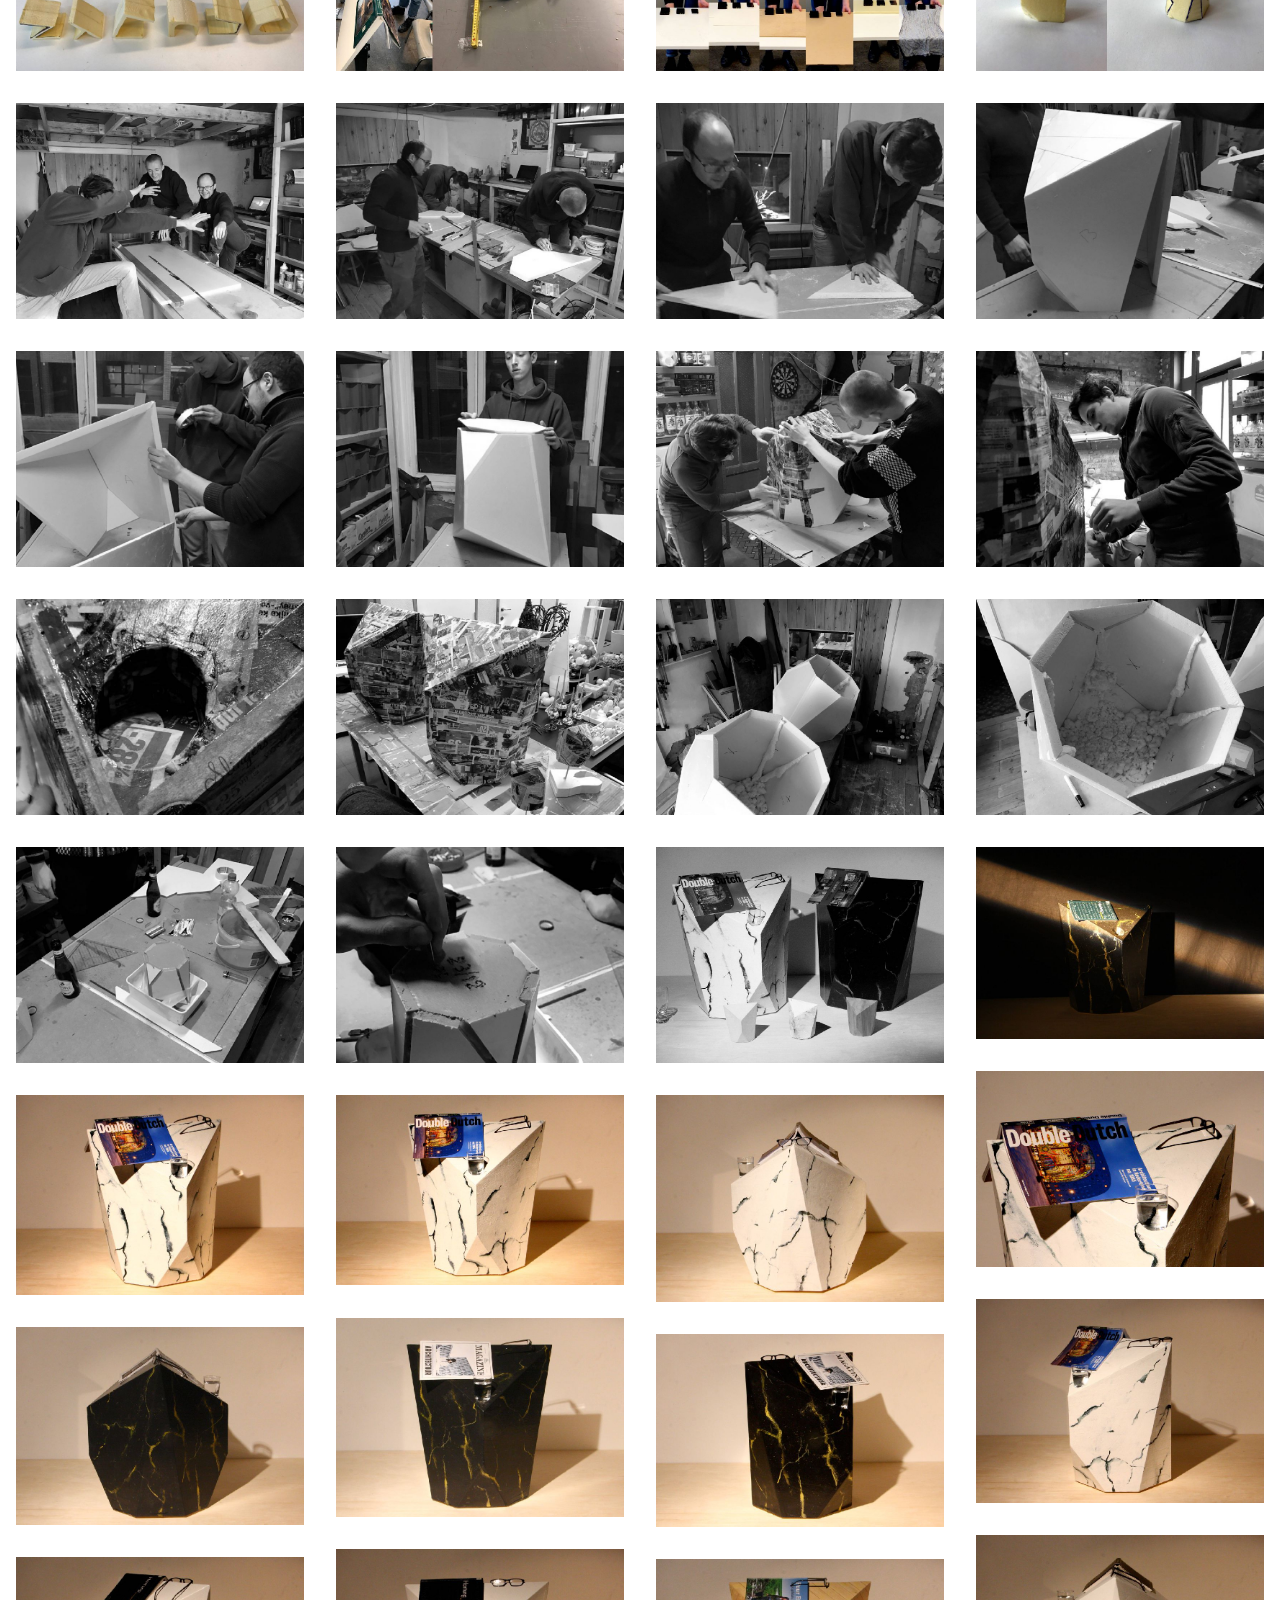
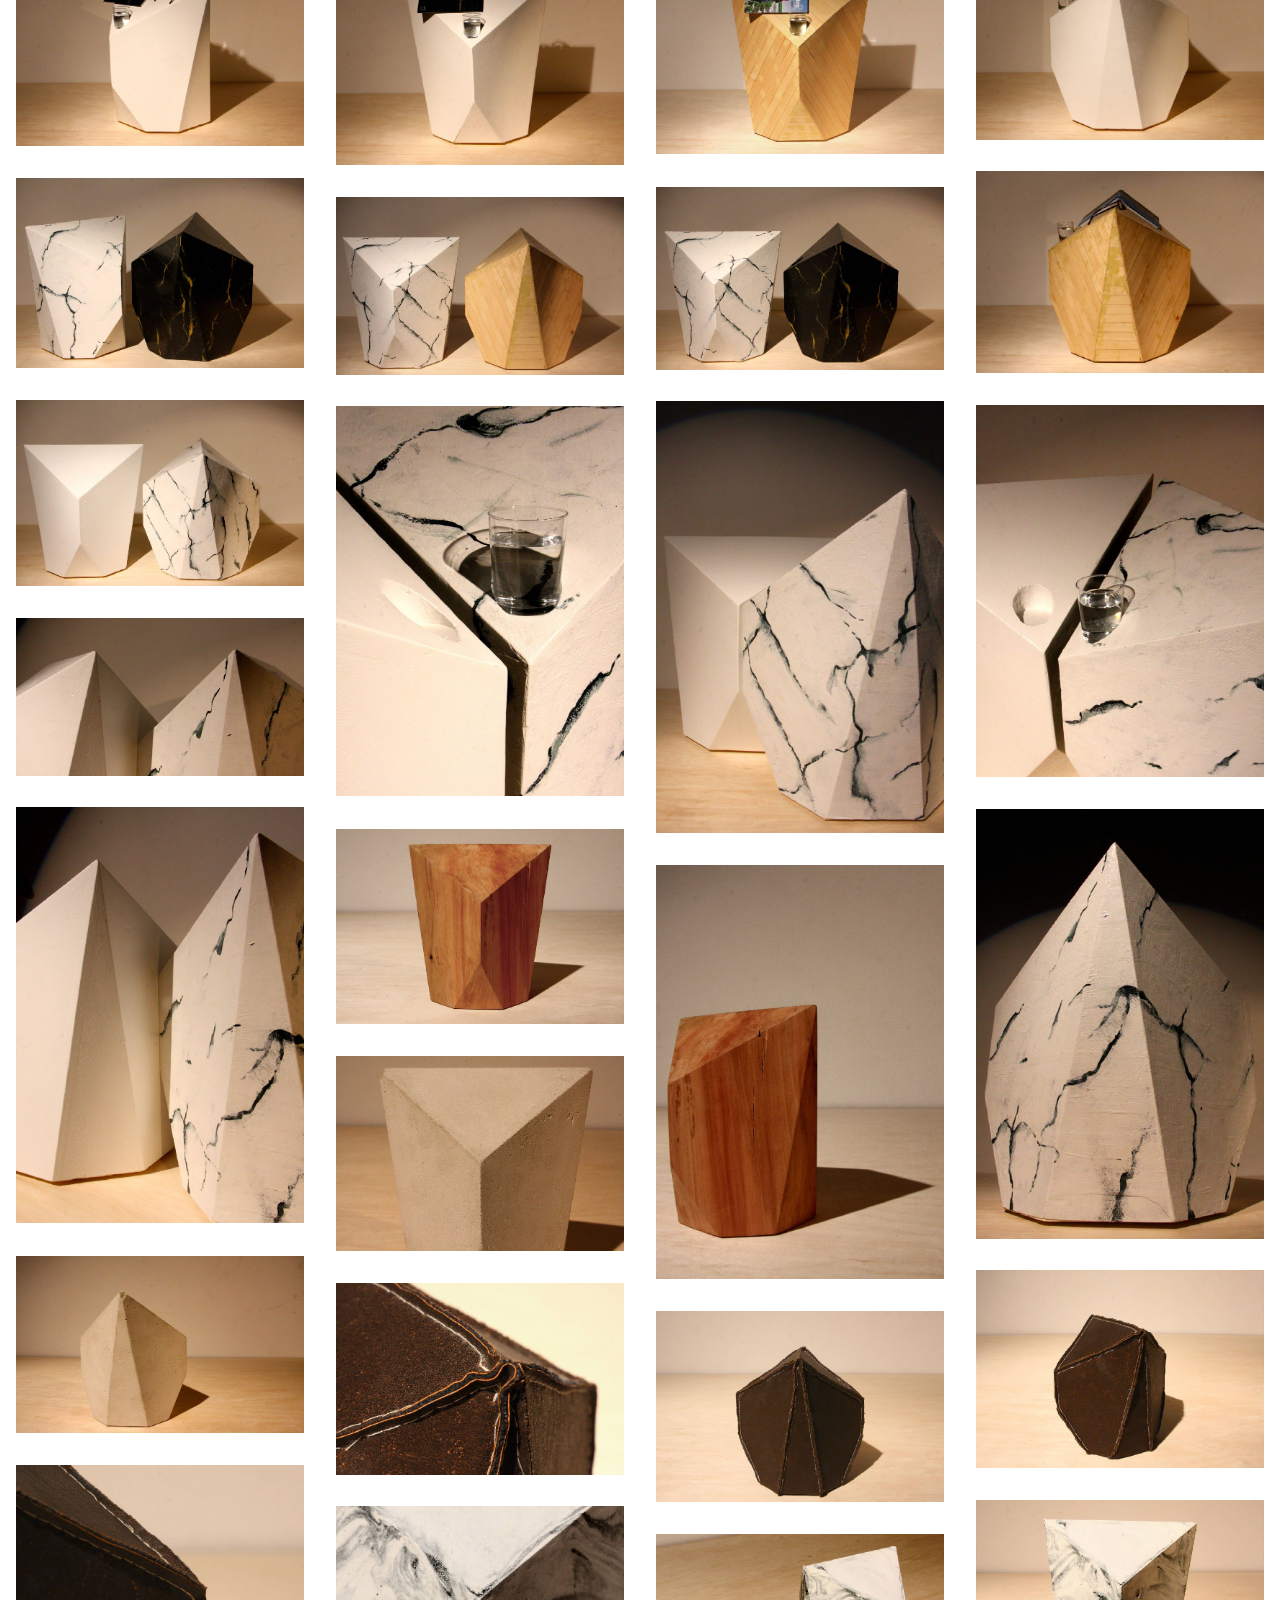
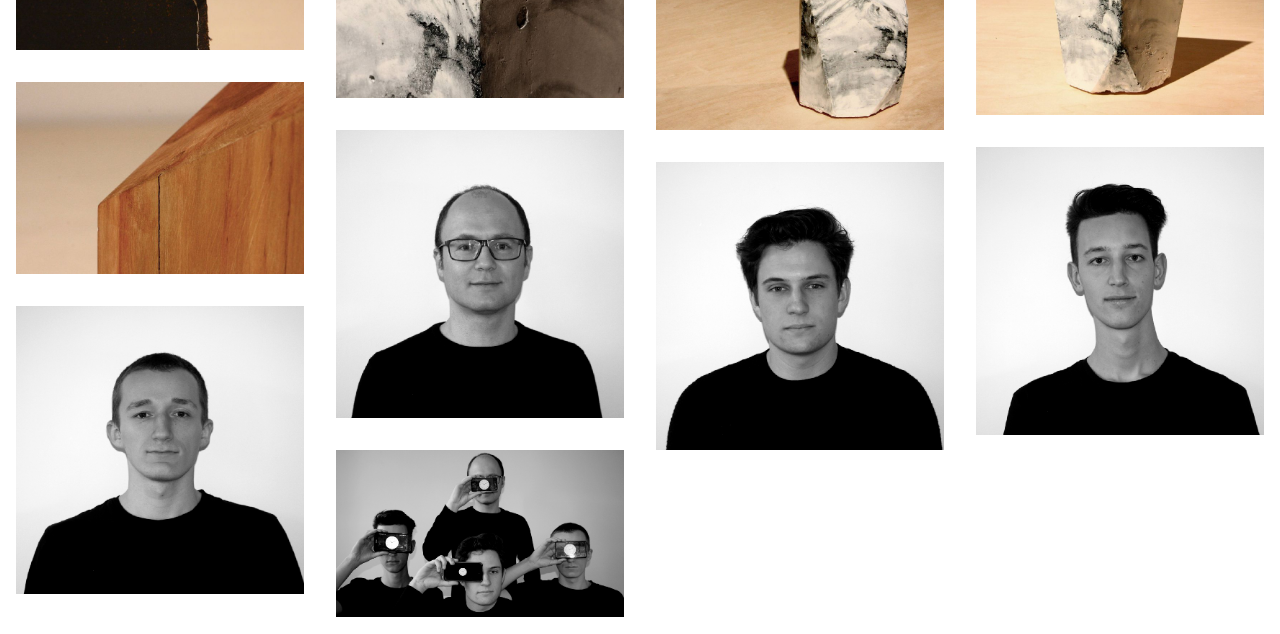
==== commit b8594543: "website finaal" ====
--- a/arch.html
+++ b/arch.html
@@ -50,7 +50,7 @@
 
                     <div class="navbar-brand">
                         
-                        <a class="navbar-caption text-info" href="index.html">disconnection</a>
+                        <a class="navbar-caption text-info" href="index.html">connectivitijd</a>
                     </div>
 
                 </div>
@@ -60,7 +60,7 @@
                         <div class="hamburger-icon"></div>
                     </button>
 
-                    <ul class="nav-dropdown collapse pull-xs-right nav navbar-nav navbar-toggleable-sm" id="exCollapsingNavbar"><li class="nav-item dropdown"><a class="nav-link link dropdown-toggle" href="https://mobirise.com/" data-toggle="dropdown-submenu" aria-expanded="false">PROJECT</a><div class="dropdown-menu"><a class="dropdown-item" href="voor.html">VOORONDERZOEK</a><a class="dropdown-item" href="proc.html">PROCES</a><a class="dropdown-item" href="prod.html">PRODUCT</a></div></li><li class="nav-item"><a class="nav-link link" href="team.html">TEAM</a></li><li class="nav-item"><a class="nav-link link" href="arch.html">ARCHIEF</a></li></ul>
+                    <ul class="nav-dropdown collapse pull-xs-right nav navbar-nav navbar-toggleable-sm" id="exCollapsingNavbar"><li class="nav-item dropdown open"><a class="nav-link link dropdown-toggle" href="https://mobirise.com/" data-toggle="dropdown-submenu" aria-expanded="true">PROJECT</a><div class="dropdown-menu"><a class="dropdown-item" href="voor.html">VOORONDERZOEK</a><a class="dropdown-item" href="proc.html">PROCES</a><a class="dropdown-item" href="prod.html">PRODUCT</a></div></li><li class="nav-item"><a class="nav-link link" href="team.html">TEAM</a></li><li class="nav-item"><a class="nav-link link" href="arch.html">ARCHIEF</a></li></ul>
                     <button hidden="" class="navbar-toggler navbar-close" type="button" data-toggle="collapse" data-target="#exCollapsingNavbar">
                         <div class="close-icon"></div>
                     </button>
@@ -73,7 +73,7 @@
 
 </section>
 
-<section class="engine"><a rel="external" href="https://mobirise.com">easy html web development</a></section><section class="mbr-gallery mbr-section mbr-section-nopadding mbr-slider-carousel mbr-after-navbar" id="gallery4-3x" data-filter="true" style="padding-top: 4.5rem; padding-bottom: 0rem;">
+<section class="engine"><a rel="external" href="https://mobirise.com">simple responsive site design</a></section><section class="mbr-gallery mbr-section mbr-section-nopadding mbr-slider-carousel mbr-after-navbar" id="gallery4-3x" data-filter="true" style="padding-top: 4.5rem; padding-bottom: 0rem;">
     <!-- Filter -->
     <div class="mbr-gallery-filter container gallery-filter-active">
         <ul>
@@ -86,82 +86,882 @@
         <div class=" mbr-gallery-layout-default">
             <div>
                 <div>
-                    <div class="mbr-gallery-item mbr-gallery-item__mobirise3 mbr-gallery-item--p1" data-tags="Awesome" data-video-url="false">
+                    <div class="mbr-gallery-item mbr-gallery-item__mobirise3 mbr-gallery-item--p1" data-tags="Brainstorm" data-video-url="false">
                         <div href="#lb-gallery4-3x" data-slide-to="0" data-toggle="modal">
                             
                             
 
-                            <img alt="" src="assets/images/bike-small.jpg">
-                            
-                            <span class="icon-focus"></span>
-                            
-                        </div>
-                    </div><div class="mbr-gallery-item mbr-gallery-item__mobirise3 mbr-gallery-item--p1" data-tags="Responsive" data-video-url="false">
+                            <img alt="" src="assets/images/1-brainstorm-1-kwart1-2000x1090-90-2000x1090-10.png">
+                            
+                            <span class="icon-focus"></span>
+                            
+                        </div>
+                    </div><div class="mbr-gallery-item mbr-gallery-item__mobirise3 mbr-gallery-item--p1" data-tags="Brainstorm" data-video-url="false">
                         <div href="#lb-gallery4-3x" data-slide-to="1" data-toggle="modal">
                             
                             
 
-                            <img alt="" src="assets/images/code-man-small.jpg">
-                            
-                            <span class="icon-focus"></span>
-                            
-                        </div>
-                    </div><div class="mbr-gallery-item mbr-gallery-item__mobirise3 mbr-gallery-item--p1" data-tags="Creative" data-video-url="false">
+                            <img alt="" src="assets/images/1-brainstorm-1-kwart2-2000x1090-61-2000x1090-55.png">
+                            
+                            <span class="icon-focus"></span>
+                            
+                        </div>
+                    </div><div class="mbr-gallery-item mbr-gallery-item__mobirise3 mbr-gallery-item--p1" data-tags="Brainstorm" data-video-url="false">
                         <div href="#lb-gallery4-3x" data-slide-to="2" data-toggle="modal">
                             
                             
 
-                            <img alt="" src="assets/images/coworkers-small.jpg">
-                            
-                            <span class="icon-focus"></span>
-                            
-                        </div>
-                    </div><div class="mbr-gallery-item mbr-gallery-item__mobirise3 mbr-gallery-item--p1" data-tags="Animated" data-video-url="false">
+                            <img alt="" src="assets/images/1-brainstorm-1-kwart3-2000x1090-24-2000x1090-2.png">
+                            
+                            <span class="icon-focus"></span>
+                            
+                        </div>
+                    </div><div class="mbr-gallery-item mbr-gallery-item__mobirise3 mbr-gallery-item--p1" data-tags="Brainstorm" data-video-url="false">
                         <div href="#lb-gallery4-3x" data-slide-to="3" data-toggle="modal">
                             
                             
 
-                            <img alt="" src="assets/images/desktop-small.jpg">
-                            
-                            <span class="icon-focus"></span>
-                            
-                        </div>
-                    </div><div class="mbr-gallery-item mbr-gallery-item__mobirise3 mbr-gallery-item--p1" data-tags="Awesome" data-video-url="false">
+                            <img alt="" src="assets/images/1-brainstorm-1-kwart4-2000x1090-83-2000x1090-8.png">
+                            
+                            <span class="icon-focus"></span>
+                            
+                        </div>
+                    </div><div class="mbr-gallery-item mbr-gallery-item__mobirise3 mbr-gallery-item--p1" data-tags="Brainstorm" data-video-url="false">
                         <div href="#lb-gallery4-3x" data-slide-to="4" data-toggle="modal">
                             
                             
 
-                            <img alt="" src="assets/images/room-laptop-small.jpg">
-                            
-                            <span class="icon-focus"></span>
-                            
-                        </div>
-                    </div><div class="mbr-gallery-item mbr-gallery-item__mobirise3 mbr-gallery-item--p1" data-tags="Beautiful" data-video-url="false">
+                            <img alt="" src="assets/images/2-brainstorm-2-kwart1-2000x1090-58-2000x1090-21.png">
+                            
+                            <span class="icon-focus"></span>
+                            
+                        </div>
+                    </div><div class="mbr-gallery-item mbr-gallery-item__mobirise3 mbr-gallery-item--p1" data-tags="Brainstorm" data-video-url="false">
                         <div href="#lb-gallery4-3x" data-slide-to="5" data-toggle="modal">
                             
                             
 
-                            <img alt="" src="assets/images/table-small.jpg">
-                            
-                            <span class="icon-focus"></span>
-                            
-                        </div>
-                    </div><div class="mbr-gallery-item mbr-gallery-item__mobirise3 mbr-gallery-item--p1" data-tags="Responsive" data-video-url="false">
+                            <img alt="" src="assets/images/2-brainstorm-2-kwart2-2000x1090-13-2000x1090-35.png">
+                            
+                            <span class="icon-focus"></span>
+                            
+                        </div>
+                    </div><div class="mbr-gallery-item mbr-gallery-item__mobirise3 mbr-gallery-item--p1" data-tags="Brainstorm" data-video-url="false">
                         <div href="#lb-gallery4-3x" data-slide-to="6" data-toggle="modal">
                             
                             
 
-                            <img alt="" src="assets/images/windows-books-small.jpg">
-                            
-                            <span class="icon-focus"></span>
-                            
-                        </div>
-                    </div><div class="mbr-gallery-item mbr-gallery-item__mobirise3 mbr-gallery-item--p1" data-tags="Animated" data-video-url="false">
+                            <img alt="" src="assets/images/2-brainstorm-2-kwart3-2000x1090-32-2000x1090-93.png">
+                            
+                            <span class="icon-focus"></span>
+                            
+                        </div>
+                    </div><div class="mbr-gallery-item mbr-gallery-item__mobirise3 mbr-gallery-item--p1" data-tags="Brainstorm" data-video-url="false">
                         <div href="#lb-gallery4-3x" data-slide-to="7" data-toggle="modal">
                             
                             
 
-                            <img alt="" src="assets/images/working-area-small.jpg">
+                            <img alt="" src="assets/images/2-brainstorm-2-kwart4-2000x1090-71-2000x1090-1.png">
+                            
+                            <span class="icon-focus"></span>
+                            
+                        </div>
+                    </div><div class="mbr-gallery-item mbr-gallery-item__mobirise3 mbr-gallery-item--p1" data-tags="Brainstorm" data-video-url="false">
+                        <div href="#lb-gallery4-3x" data-slide-to="8" data-toggle="modal">
+                            
+                            
+
+                            <img alt="" src="assets/images/1-filosofie-1-2000x1090-21-2000x1090-62.jpg">
+                            
+                            <span class="icon-focus"></span>
+                            
+                        </div>
+                    </div><div class="mbr-gallery-item mbr-gallery-item__mobirise3 mbr-gallery-item--p1" data-tags="Brainstorm" data-video-url="false">
+                        <div href="#lb-gallery4-3x" data-slide-to="9" data-toggle="modal">
+                            
+                            
+
+                            <img alt="" src="assets/images/1-filosofie-2-2000x1090-28-2000x1090-40.jpg">
+                            
+                            <span class="icon-focus"></span>
+                            
+                        </div>
+                    </div><div class="mbr-gallery-item mbr-gallery-item__mobirise3 mbr-gallery-item--p1" data-tags="Vooronderzoek" data-video-url="false">
+                        <div href="#lb-gallery4-3x" data-slide-to="10" data-toggle="modal">
+                            
+                            
+
+                            <img alt="" src="assets/images/1-inspiratie-1-2000x1090-96-2000x1090-12.png">
+                            
+                            <span class="icon-focus"></span>
+                            
+                        </div>
+                    </div><div class="mbr-gallery-item mbr-gallery-item__mobirise3 mbr-gallery-item--p1" data-tags="Vooronderzoek" data-video-url="false">
+                        <div href="#lb-gallery4-3x" data-slide-to="11" data-toggle="modal">
+                            
+                            
+
+                            <img alt="" src="assets/images/1-inspiratie-2-2000x1090-57-2000x1090-52.png">
+                            
+                            <span class="icon-focus"></span>
+                            
+                        </div>
+                    </div><div class="mbr-gallery-item mbr-gallery-item__mobirise3 mbr-gallery-item--p1" data-tags="Vooronderzoek" data-video-url="false">
+                        <div href="#lb-gallery4-3x" data-slide-to="12" data-toggle="modal">
+                            
+                            
+
+                            <img alt="" src="assets/images/1-inspiratie-3-2000x1090-15-2000x1090-48.png">
+                            
+                            <span class="icon-focus"></span>
+                            
+                        </div>
+                    </div><div class="mbr-gallery-item mbr-gallery-item__mobirise3 mbr-gallery-item--p1" data-tags="Brainstorm" data-video-url="false">
+                        <div href="#lb-gallery4-3x" data-slide-to="13" data-toggle="modal">
+                            
+                            
+
+                            <img alt="" src="assets/images/2-filosofie-1-2000x1090-99-2000x1090-25.jpg">
+                            
+                            <span class="icon-focus"></span>
+                            
+                        </div>
+                    </div><div class="mbr-gallery-item mbr-gallery-item__mobirise3 mbr-gallery-item--p1" data-tags="Schetsen" data-video-url="false">
+                        <div href="#lb-gallery4-3x" data-slide-to="14" data-toggle="modal">
+                            
+                            
+
+                            <img alt="" src="assets/images/2-ideebeeld-1-2000x1090-7-2000x1090-13.png">
+                            
+                            <span class="icon-focus"></span>
+                            
+                        </div>
+                    </div><div class="mbr-gallery-item mbr-gallery-item__mobirise3 mbr-gallery-item--p1" data-tags="Schetsen" data-video-url="false">
+                        <div href="#lb-gallery4-3x" data-slide-to="15" data-toggle="modal">
+                            
+                            
+
+                            <img alt="" src="assets/images/2-ideebeeld-2-2000x1090-59-2000x1090-69.png">
+                            
+                            <span class="icon-focus"></span>
+                            
+                        </div>
+                    </div><div class="mbr-gallery-item mbr-gallery-item__mobirise3 mbr-gallery-item--p1" data-tags="Schetsen" data-video-url="false">
+                        <div href="#lb-gallery4-3x" data-slide-to="16" data-toggle="modal">
+                            
+                            
+
+                            <img alt="" src="assets/images/2-ideebeeld-3-2000x1090-66-2000x1090-84.png">
+                            
+                            <span class="icon-focus"></span>
+                            
+                        </div>
+                    </div><div class="mbr-gallery-item mbr-gallery-item__mobirise3 mbr-gallery-item--p1" data-tags="Schetsen" data-video-url="false">
+                        <div href="#lb-gallery4-3x" data-slide-to="17" data-toggle="modal">
+                            
+                            
+
+                            <img alt="" src="assets/images/3-ideebeeld-1-2000x1090-15-2000x1090-42.png">
+                            
+                            <span class="icon-focus"></span>
+                            
+                        </div>
+                    </div><div class="mbr-gallery-item mbr-gallery-item__mobirise3 mbr-gallery-item--p1" data-tags="Schetsen" data-video-url="false">
+                        <div href="#lb-gallery4-3x" data-slide-to="18" data-toggle="modal">
+                            
+                            
+
+                            <img alt="" src="assets/images/3-ideebeeld-2-2000x1090-5-2000x1090-54.png">
+                            
+                            <span class="icon-focus"></span>
+                            
+                        </div>
+                    </div><div class="mbr-gallery-item mbr-gallery-item__mobirise3 mbr-gallery-item--p1" data-tags="Schetsen" data-video-url="false">
+                        <div href="#lb-gallery4-3x" data-slide-to="19" data-toggle="modal">
+                            
+                            
+
+                            <img alt="" src="assets/images/3-ideebeeld-3-2000x1090-96-2000x1090-3.png">
+                            
+                            <span class="icon-focus"></span>
+                            
+                        </div>
+                    </div><div class="mbr-gallery-item mbr-gallery-item__mobirise3 mbr-gallery-item--p1" data-tags="Schetsen" data-video-url="false">
+                        <div href="#lb-gallery4-3x" data-slide-to="20" data-toggle="modal">
+                            
+                            
+
+                            <img alt="" src="assets/images/3-ideebeeld-4-2000x1090-10-2000x1090-8.png">
+                            
+                            <span class="icon-focus"></span>
+                            
+                        </div>
+                    </div><div class="mbr-gallery-item mbr-gallery-item__mobirise3 mbr-gallery-item--p1" data-tags="Schetsen" data-video-url="false">
+                        <div href="#lb-gallery4-3x" data-slide-to="21" data-toggle="modal">
+                            
+                            
+
+                            <img alt="" src="assets/images/3-ideebeeld-5-2000x1090-17-2000x1090-57.png">
+                            
+                            <span class="icon-focus"></span>
+                            
+                        </div>
+                    </div><div class="mbr-gallery-item mbr-gallery-item__mobirise3 mbr-gallery-item--p1" data-tags="Schetsen" data-video-url="false">
+                        <div href="#lb-gallery4-3x" data-slide-to="22" data-toggle="modal">
+                            
+                            
+
+                            <img alt="" src="assets/images/3-ideebeeld-6-2000x1090-72-2000x1090-79.png">
+                            
+                            <span class="icon-focus"></span>
+                            
+                        </div>
+                    </div><div class="mbr-gallery-item mbr-gallery-item__mobirise3 mbr-gallery-item--p1" data-tags="Brainstorm" data-video-url="false">
+                        <div href="#lb-gallery4-3x" data-slide-to="23" data-toggle="modal">
+                            
+                            
+
+                            <img alt="" src="assets/images/4-brainstorm-3-2000x1090-26-2000x1090-37.png">
+                            
+                            <span class="icon-focus"></span>
+                            
+                        </div>
+                    </div><div class="mbr-gallery-item mbr-gallery-item__mobirise3 mbr-gallery-item--p1" data-tags="Brainstorm" data-video-url="false">
+                        <div href="#lb-gallery4-3x" data-slide-to="24" data-toggle="modal">
+                            
+                            
+
+                            <img alt="" src="assets/images/5-ideetekst-1-2000x1090-80-2000x1090-88.png">
+                            
+                            <span class="icon-focus"></span>
+                            
+                        </div>
+                    </div><div class="mbr-gallery-item mbr-gallery-item__mobirise3 mbr-gallery-item--p1" data-tags="Schetsen" data-video-url="false">
+                        <div href="#lb-gallery4-3x" data-slide-to="25" data-toggle="modal">
+                            
+                            
+
+                            <img alt="" src="assets/images/6-ideebeeld-1-2000x1090-93-2000x1090-53.png">
+                            
+                            <span class="icon-focus"></span>
+                            
+                        </div>
+                    </div><div class="mbr-gallery-item mbr-gallery-item__mobirise3 mbr-gallery-item--p1" data-tags="Schetsen" data-video-url="false">
+                        <div href="#lb-gallery4-3x" data-slide-to="26" data-toggle="modal">
+                            
+                            
+
+                            <img alt="" src="assets/images/6-ideebeeld-2-2000x1090-6-2000x1090-48.png">
+                            
+                            <span class="icon-focus"></span>
+                            
+                        </div>
+                    </div><div class="mbr-gallery-item mbr-gallery-item__mobirise3 mbr-gallery-item--p1" data-tags="Onderzoek" data-video-url="false">
+                        <div href="#lb-gallery4-3x" data-slide-to="27" data-toggle="modal">
+                            
+                            
+
+                            <img alt="" src="assets/images/7-onderzoek-vormen1-2000x1090-50-2000x1090-63.jpg">
+                            
+                            <span class="icon-focus"></span>
+                            
+                        </div>
+                    </div><div class="mbr-gallery-item mbr-gallery-item__mobirise3 mbr-gallery-item--p1" data-tags="Onderzoek" data-video-url="false">
+                        <div href="#lb-gallery4-3x" data-slide-to="28" data-toggle="modal">
+                            
+                            
+
+                            <img alt="" src="assets/images/7-onderzoek-vormen2-2000x1090-86-2000x1090-14.jpg">
+                            
+                            <span class="icon-focus"></span>
+                            
+                        </div>
+                    </div><div class="mbr-gallery-item mbr-gallery-item__mobirise3 mbr-gallery-item--p1" data-tags="Onderzoek" data-video-url="false">
+                        <div href="#lb-gallery4-3x" data-slide-to="29" data-toggle="modal">
+                            
+                            
+
+                            <img alt="" src="assets/images/7-onderzoekglasboek-2000x1090-25-2000x1090-99.jpg">
+                            
+                            <span class="icon-focus"></span>
+                            
+                        </div>
+                    </div><div class="mbr-gallery-item mbr-gallery-item__mobirise3 mbr-gallery-item--p1" data-tags="Onderzoek" data-video-url="false">
+                        <div href="#lb-gallery4-3x" data-slide-to="30" data-toggle="modal">
+                            
+                            
+
+                            <img alt="" src="assets/images/7-onderzoekgsm-2000x1090-45-2000x1090-30.jpg">
+                            
+                            <span class="icon-focus"></span>
+                            
+                        </div>
+                    </div><div class="mbr-gallery-item mbr-gallery-item__mobirise3 mbr-gallery-item--p1" data-tags="Onderzoek" data-video-url="false">
+                        <div href="#lb-gallery4-3x" data-slide-to="31" data-toggle="modal">
+                            
+                            
+
+                            <img alt="" src="assets/images/8-laatstevormen-2000x1090-24-2000x1090-24.jpg">
+                            
+                            <span class="icon-focus"></span>
+                            
+                        </div>
+                    </div><div class="mbr-gallery-item mbr-gallery-item__mobirise3 mbr-gallery-item--p1" data-tags="Productie" data-video-url="false">
+                        <div href="#lb-gallery4-3x" data-slide-to="32" data-toggle="modal">
+                            
+                            
+
+                            <img alt="" src="assets/images/9-product1-2000x1500-60-2000x1500-45.jpg">
+                            
+                            <span class="icon-focus"></span>
+                            
+                        </div>
+                    </div><div class="mbr-gallery-item mbr-gallery-item__mobirise3 mbr-gallery-item--p1" data-tags="Productie" data-video-url="false">
+                        <div href="#lb-gallery4-3x" data-slide-to="33" data-toggle="modal">
+                            
+                            
+
+                            <img alt="" src="assets/images/9-product2-2000x1500-1-2000x1500-79.jpg">
+                            
+                            <span class="icon-focus"></span>
+                            
+                        </div>
+                    </div><div class="mbr-gallery-item mbr-gallery-item__mobirise3 mbr-gallery-item--p1" data-tags="Productie" data-video-url="false">
+                        <div href="#lb-gallery4-3x" data-slide-to="34" data-toggle="modal">
+                            
+                            
+
+                            <img alt="" src="assets/images/9-product3-2000x1500-59-2000x1500-62.jpg">
+                            
+                            <span class="icon-focus"></span>
+                            
+                        </div>
+                    </div><div class="mbr-gallery-item mbr-gallery-item__mobirise3 mbr-gallery-item--p1" data-tags="Productie" data-video-url="false">
+                        <div href="#lb-gallery4-3x" data-slide-to="35" data-toggle="modal">
+                            
+                            
+
+                            <img alt="" src="assets/images/9-product4-2000x1500-8-2000x1500-96.jpg">
+                            
+                            <span class="icon-focus"></span>
+                            
+                        </div>
+                    </div><div class="mbr-gallery-item mbr-gallery-item__mobirise3 mbr-gallery-item--p1" data-tags="Productie" data-video-url="false">
+                        <div href="#lb-gallery4-3x" data-slide-to="36" data-toggle="modal">
+                            
+                            
+
+                            <img alt="" src="assets/images/9-product5-2000x1500-85-2000x1500-45.jpg">
+                            
+                            <span class="icon-focus"></span>
+                            
+                        </div>
+                    </div><div class="mbr-gallery-item mbr-gallery-item__mobirise3 mbr-gallery-item--p1" data-tags="Productie" data-video-url="false">
+                        <div href="#lb-gallery4-3x" data-slide-to="37" data-toggle="modal">
+                            
+                            
+
+                            <img alt="" src="assets/images/9-product6-2000x1500-74-2000x1500-91.jpg">
+                            
+                            <span class="icon-focus"></span>
+                            
+                        </div>
+                    </div><div class="mbr-gallery-item mbr-gallery-item__mobirise3 mbr-gallery-item--p1" data-tags="Productie" data-video-url="false">
+                        <div href="#lb-gallery4-3x" data-slide-to="38" data-toggle="modal">
+                            
+                            
+
+                            <img alt="" src="assets/images/10-fabricage-1-2000x1500-43-2000x1500-26.jpg">
+                            
+                            <span class="icon-focus"></span>
+                            
+                        </div>
+                    </div><div class="mbr-gallery-item mbr-gallery-item__mobirise3 mbr-gallery-item--p1" data-tags="Productie" data-video-url="false">
+                        <div href="#lb-gallery4-3x" data-slide-to="39" data-toggle="modal">
+                            
+                            
+
+                            <img alt="" src="assets/images/10-fabricage-2-2000x1500-59-2000x1500-45.jpg">
+                            
+                            <span class="icon-focus"></span>
+                            
+                        </div>
+                    </div><div class="mbr-gallery-item mbr-gallery-item__mobirise3 mbr-gallery-item--p1" data-tags="Productie" data-video-url="false">
+                        <div href="#lb-gallery4-3x" data-slide-to="40" data-toggle="modal">
+                            
+                            
+
+                            <img alt="" src="assets/images/10-fabricage-3-2000x1500-55-2000x1500-37.jpg">
+                            
+                            <span class="icon-focus"></span>
+                            
+                        </div>
+                    </div><div class="mbr-gallery-item mbr-gallery-item__mobirise3 mbr-gallery-item--p1" data-tags="Productie" data-video-url="false">
+                        <div href="#lb-gallery4-3x" data-slide-to="41" data-toggle="modal">
+                            
+                            
+
+                            <img alt="" src="assets/images/10-fabricage-4-2000x1500-12-2000x1500-99.jpg">
+                            
+                            <span class="icon-focus"></span>
+                            
+                        </div>
+                    </div><div class="mbr-gallery-item mbr-gallery-item__mobirise3 mbr-gallery-item--p1" data-tags="Productie" data-video-url="false">
+                        <div href="#lb-gallery4-3x" data-slide-to="42" data-toggle="modal">
+                            
+                            
+
+                            <img alt="" src="assets/images/10-fabricage-5-2000x1500-7-2000x1500-26.jpg">
+                            
+                            <span class="icon-focus"></span>
+                            
+                        </div>
+                    </div><div class="mbr-gallery-item mbr-gallery-item__mobirise3 mbr-gallery-item--p1" data-tags="Productie" data-video-url="false">
+                        <div href="#lb-gallery4-3x" data-slide-to="43" data-toggle="modal">
+                            
+                            
+
+                            <img alt="" src="assets/images/10-fabricage-6-2000x1500-85-2000x1500-49.jpg">
+                            
+                            <span class="icon-focus"></span>
+                            
+                        </div>
+                    </div><div class="mbr-gallery-item mbr-gallery-item__mobirise3 mbr-gallery-item--p1" data-tags="Productie" data-video-url="false">
+                        <div href="#lb-gallery4-3x" data-slide-to="44" data-toggle="modal">
+                            
+                            
+
+                            <img alt="" src="assets/images/10-fabricage-7-2000x1500-61-2000x1500-17.jpg">
+                            
+                            <span class="icon-focus"></span>
+                            
+                        </div>
+                    </div><div class="mbr-gallery-item mbr-gallery-item__mobirise3 mbr-gallery-item--p1" data-tags="Productie" data-video-url="false">
+                        <div href="#lb-gallery4-3x" data-slide-to="45" data-toggle="modal">
+                            
+                            
+
+                            <img alt="" src="assets/images/10-fabricage-8-2000x1500-44-2000x1500-44.jpg">
+                            
+                            <span class="icon-focus"></span>
+                            
+                        </div>
+                    </div><div class="mbr-gallery-item mbr-gallery-item__mobirise3 mbr-gallery-item--p1" data-tags="Productie, Eindproduct(en)" data-video-url="false">
+                        <div href="#lb-gallery4-3x" data-slide-to="46" data-toggle="modal">
+                            
+                            
+
+                            <img alt="" src="assets/images/10-fabricage-9-2000x1500-39-2000x1500-77.jpg">
+                            
+                            <span class="icon-focus"></span>
+                            
+                        </div>
+                    </div><div class="mbr-gallery-item mbr-gallery-item__mobirise3 mbr-gallery-item--p1" data-tags="Eindproduct(en)" data-video-url="false">
+                        <div href="#lb-gallery4-3x" data-slide-to="47" data-toggle="modal">
+                            
+                            
+
+                            <img alt="" src="assets/images/11-product-1-2000x1333-18-2000x1333-82.jpg">
+                            
+                            <span class="icon-focus"></span>
+                            
+                        </div>
+                    </div><div class="mbr-gallery-item mbr-gallery-item__mobirise3 mbr-gallery-item--p1" data-tags="Eindproduct(en)" data-video-url="false">
+                        <div href="#lb-gallery4-3x" data-slide-to="48" data-toggle="modal">
+                            
+                            
+
+                            <img alt="" src="assets/images/11-product-2-2000x1359-15-2000x1359-17.jpg">
+                            
+                            <span class="icon-focus"></span>
+                            
+                        </div>
+                    </div><div class="mbr-gallery-item mbr-gallery-item__mobirise3 mbr-gallery-item--p1" data-tags="Eindproduct(en)" data-video-url="false">
+                        <div href="#lb-gallery4-3x" data-slide-to="49" data-toggle="modal">
+                            
+                            
+
+                            <img alt="" src="assets/images/11-product-3-2000x1387-4-2000x1387-52.jpg">
+                            
+                            <span class="icon-focus"></span>
+                            
+                        </div>
+                    </div><div class="mbr-gallery-item mbr-gallery-item__mobirise3 mbr-gallery-item--p1" data-tags="Eindproduct(en)" data-video-url="false">
+                        <div href="#lb-gallery4-3x" data-slide-to="50" data-toggle="modal">
+                            
+                            
+
+                            <img alt="" src="assets/images/11-product-4-2000x1323-31-2000x1323-61.jpg">
+                            
+                            <span class="icon-focus"></span>
+                            
+                        </div>
+                    </div><div class="mbr-gallery-item mbr-gallery-item__mobirise3 mbr-gallery-item--p1" data-tags="Eindproduct(en)" data-video-url="false">
+                        <div href="#lb-gallery4-3x" data-slide-to="51" data-toggle="modal">
+                            
+                            
+
+                            <img alt="" src="assets/images/11-product-5-2000x1437-58-2000x1437-83.jpg">
+                            
+                            <span class="icon-focus"></span>
+                            
+                        </div>
+                    </div><div class="mbr-gallery-item mbr-gallery-item__mobirise3 mbr-gallery-item--p1" data-tags="Eindproduct(en)" data-video-url="false">
+                        <div href="#lb-gallery4-3x" data-slide-to="52" data-toggle="modal">
+                            
+                            
+
+                            <img alt="" src="assets/images/11-product-6-2000x1415-70-2000x1415-81.jpg">
+                            
+                            <span class="icon-focus"></span>
+                            
+                        </div>
+                    </div><div class="mbr-gallery-item mbr-gallery-item__mobirise3 mbr-gallery-item--p1" data-tags="Eindproduct(en)" data-video-url="false">
+                        <div href="#lb-gallery4-3x" data-slide-to="53" data-toggle="modal">
+                            
+                            
+
+                            <img alt="" src="assets/images/11-product-7-2000x1383-99-2000x1383-19.jpg">
+                            
+                            <span class="icon-focus"></span>
+                            
+                        </div>
+                    </div><div class="mbr-gallery-item mbr-gallery-item__mobirise3 mbr-gallery-item--p1" data-tags="Eindproduct(en)" data-video-url="false">
+                        <div href="#lb-gallery4-3x" data-slide-to="54" data-toggle="modal">
+                            
+                            
+
+                            <img alt="" src="assets/images/11-product-8-2000x1377-24-2000x1377-69.jpg">
+                            
+                            <span class="icon-focus"></span>
+                            
+                        </div>
+                    </div><div class="mbr-gallery-item mbr-gallery-item__mobirise3 mbr-gallery-item--p1" data-tags="Eindproduct(en)" data-video-url="false">
+                        <div href="#lb-gallery4-3x" data-slide-to="55" data-toggle="modal">
+                            
+                            
+
+                            <img alt="" src="assets/images/11-product-9-2000x1342-43-2000x1342-37.jpg">
+                            
+                            <span class="icon-focus"></span>
+                            
+                        </div>
+                    </div><div class="mbr-gallery-item mbr-gallery-item__mobirise3 mbr-gallery-item--p1" data-tags="Eindproduct(en)" data-video-url="false">
+                        <div href="#lb-gallery4-3x" data-slide-to="56" data-toggle="modal">
+                            
+                            
+
+                            <img alt="" src="assets/images/11-product-10-2000x1423-2-2000x1423-99.jpg">
+                            
+                            <span class="icon-focus"></span>
+                            
+                        </div>
+                    </div><div class="mbr-gallery-item mbr-gallery-item__mobirise3 mbr-gallery-item--p1" data-tags="Eindproduct(en)" data-video-url="false">
+                        <div href="#lb-gallery4-3x" data-slide-to="57" data-toggle="modal">
+                            
+                            
+
+                            <img alt="" src="assets/images/11-product-11-2000x1500-23-2000x1500-6.jpg">
+                            
+                            <span class="icon-focus"></span>
+                            
+                        </div>
+                    </div><div class="mbr-gallery-item mbr-gallery-item__mobirise3 mbr-gallery-item--p1" data-tags="Eindproduct(en)" data-video-url="false">
+                        <div href="#lb-gallery4-3x" data-slide-to="58" data-toggle="modal">
+                            
+                            
+
+                            <img alt="" src="assets/images/11-product-12-2000x1309-84-2000x1309-66.jpg">
+                            
+                            <span class="icon-focus"></span>
+                            
+                        </div>
+                    </div><div class="mbr-gallery-item mbr-gallery-item__mobirise3 mbr-gallery-item--p1" data-tags="Eindproduct(en)" data-video-url="false">
+                        <div href="#lb-gallery4-3x" data-slide-to="59" data-toggle="modal">
+                            
+                            
+
+                            <img alt="" src="assets/images/11-product-13-2000x1355-64-2000x1355-6.jpg">
+                            
+                            <span class="icon-focus"></span>
+                            
+                        </div>
+                    </div><div class="mbr-gallery-item mbr-gallery-item__mobirise3 mbr-gallery-item--p1" data-tags="Eindproduct(en)" data-video-url="false">
+                        <div href="#lb-gallery4-3x" data-slide-to="60" data-toggle="modal">
+                            
+                            
+
+                            <img alt="" src="assets/images/11-product-14-2000x1399-58-2000x1399-63.jpg">
+                            
+                            <span class="icon-focus"></span>
+                            
+                        </div>
+                    </div><div class="mbr-gallery-item mbr-gallery-item__mobirise3 mbr-gallery-item--p1" data-tags="Eindproduct(en)" data-video-url="false">
+                        <div href="#lb-gallery4-3x" data-slide-to="61" data-toggle="modal">
+                            
+                            
+
+                            <img alt="" src="assets/images/11-product-15-2000x1320-92-2000x1320-6.jpg">
+                            
+                            <span class="icon-focus"></span>
+                            
+                        </div>
+                    </div><div class="mbr-gallery-item mbr-gallery-item__mobirise3 mbr-gallery-item--p1" data-tags="Eindproduct(en)" data-video-url="false">
+                        <div href="#lb-gallery4-3x" data-slide-to="62" data-toggle="modal">
+                            
+                            
+
+                            <img alt="" src="assets/images/11-product-16-2000x1267-27-2000x1267-85.jpg">
+                            
+                            <span class="icon-focus"></span>
+                            
+                        </div>
+                    </div><div class="mbr-gallery-item mbr-gallery-item__mobirise3 mbr-gallery-item--p1" data-tags="Eindproduct(en)" data-video-url="false">
+                        <div href="#lb-gallery4-3x" data-slide-to="63" data-toggle="modal">
+                            
+                            
+
+                            <img alt="" src="assets/images/11-product-17-2000x1234-24-2000x1234-8.jpg">
+                            
+                            <span class="icon-focus"></span>
+                            
+                        </div>
+                    </div><div class="mbr-gallery-item mbr-gallery-item__mobirise3 mbr-gallery-item--p1" data-tags="Eindproduct(en)" data-video-url="false">
+                        <div href="#lb-gallery4-3x" data-slide-to="64" data-toggle="modal">
+                            
+                            
+
+                            <img alt="" src="assets/images/11-product-18-2000x1291-6-2000x1291-68.jpg">
+                            
+                            <span class="icon-focus"></span>
+                            
+                        </div>
+                    </div><div class="mbr-gallery-item mbr-gallery-item__mobirise3 mbr-gallery-item--p1" data-tags="Eindproduct(en)" data-video-url="false">
+                        <div href="#lb-gallery4-3x" data-slide-to="65" data-toggle="modal">
+                            
+                            
+
+                            <img alt="" src="assets/images/11-product-19-2000x3000-31-2000x3000-77.jpg">
+                            
+                            <span class="icon-focus"></span>
+                            
+                        </div>
+                    </div><div class="mbr-gallery-item mbr-gallery-item__mobirise3 mbr-gallery-item--p1" data-tags="Eindproduct(en)" data-video-url="false">
+                        <div href="#lb-gallery4-3x" data-slide-to="66" data-toggle="modal">
+                            
+                            
+
+                            <img alt="" src="assets/images/11-product-20-2000x2581-18-2000x2581-80.jpg">
+                            
+                            <span class="icon-focus"></span>
+                            
+                        </div>
+                    </div><div class="mbr-gallery-item mbr-gallery-item__mobirise3 mbr-gallery-item--p1" data-tags="Eindproduct(en)" data-video-url="false">
+                        <div href="#lb-gallery4-3x" data-slide-to="67" data-toggle="modal">
+                            
+                            
+
+                            <img alt="" src="assets/images/11-product-21-2000x2709-75-2000x2709-24.jpg">
+                            
+                            <span class="icon-focus"></span>
+                            
+                        </div>
+                    </div><div class="mbr-gallery-item mbr-gallery-item__mobirise3 mbr-gallery-item--p1" data-tags="Eindproduct(en)" data-video-url="false">
+                        <div href="#lb-gallery4-3x" data-slide-to="68" data-toggle="modal">
+                            
+                            
+
+                            <img alt="" src="assets/images/11-product-22-2000x1096-68-2000x1096-0.jpg">
+                            
+                            <span class="icon-focus"></span>
+                            
+                        </div>
+                    </div><div class="mbr-gallery-item mbr-gallery-item__mobirise3 mbr-gallery-item--p1" data-tags="Eindproduct(en)" data-video-url="false">
+                        <div href="#lb-gallery4-3x" data-slide-to="69" data-toggle="modal">
+                            
+                            
+
+                            <img alt="" src="assets/images/11-product-23-2000x2889-66-2000x2889-7.jpg">
+                            
+                            <span class="icon-focus"></span>
+                            
+                        </div>
+                    </div><div class="mbr-gallery-item mbr-gallery-item__mobirise3 mbr-gallery-item--p1" data-tags="Eindproduct(en)" data-video-url="false">
+                        <div href="#lb-gallery4-3x" data-slide-to="70" data-toggle="modal">
+                            
+                            
+
+                            <img alt="" src="assets/images/11-product-24-2000x2984-30-2000x2984-95.jpg">
+                            
+                            <span class="icon-focus"></span>
+                            
+                        </div>
+                    </div><div class="mbr-gallery-item mbr-gallery-item__mobirise3 mbr-gallery-item--p1" data-tags="Eindproduct(en)" data-video-url="false">
+                        <div href="#lb-gallery4-3x" data-slide-to="71" data-toggle="modal">
+                            
+                            
+
+                            <img alt="" src="assets/images/11-product-25-2000x1356-58-2000x1356-51.jpg">
+                            
+                            <span class="icon-focus"></span>
+                            
+                        </div>
+                    </div><div class="mbr-gallery-item mbr-gallery-item__mobirise3 mbr-gallery-item--p1" data-tags="Eindproduct(en)" data-video-url="false">
+                        <div href="#lb-gallery4-3x" data-slide-to="72" data-toggle="modal">
+                            
+                            
+
+                            <img alt="" src="assets/images/11-product-26-2000x2877-88-2000x2877-90.jpg">
+                            
+                            <span class="icon-focus"></span>
+                            
+                        </div>
+                    </div><div class="mbr-gallery-item mbr-gallery-item__mobirise3 mbr-gallery-item--p1" data-tags="Eindproduct(en)" data-video-url="false">
+                        <div href="#lb-gallery4-3x" data-slide-to="73" data-toggle="modal">
+                            
+                            
+
+                            <img alt="" src="assets/images/11-product-27-2000x1352-92-2000x1352-12.jpg">
+                            
+                            <span class="icon-focus"></span>
+                            
+                        </div>
+                    </div><div class="mbr-gallery-item mbr-gallery-item__mobirise3 mbr-gallery-item--p1" data-tags="Eindproduct(en)" data-video-url="false">
+                        <div href="#lb-gallery4-3x" data-slide-to="74" data-toggle="modal">
+                            
+                            
+
+                            <img alt="" src="assets/images/11-product-28-2000x1232-9-2000x1232-44.jpg">
+                            
+                            <span class="icon-focus"></span>
+                            
+                        </div>
+                    </div><div class="mbr-gallery-item mbr-gallery-item__mobirise3 mbr-gallery-item--p1" data-tags="Eindproduct(en)" data-video-url="false">
+                        <div href="#lb-gallery4-3x" data-slide-to="75" data-toggle="modal">
+                            
+                            
+
+                            <img alt="" src="assets/images/11-product-29-2000x1375-85-2000x1375-35.jpg">
+                            
+                            <span class="icon-focus"></span>
+                            
+                        </div>
+                    </div><div class="mbr-gallery-item mbr-gallery-item__mobirise3 mbr-gallery-item--p1" data-tags="Eindproduct(en)" data-video-url="false">
+                        <div href="#lb-gallery4-3x" data-slide-to="76" data-toggle="modal">
+                            
+                            
+
+                            <img alt="" src="assets/images/11-product-30-2000x1333-68-2000x1333-15.jpg">
+                            
+                            <span class="icon-focus"></span>
+                            
+                        </div>
+                    </div><div class="mbr-gallery-item mbr-gallery-item__mobirise3 mbr-gallery-item--p1" data-tags="Eindproduct(en)" data-video-url="false">
+                        <div href="#lb-gallery4-3x" data-slide-to="77" data-toggle="modal">
+                            
+                            
+
+                            <img alt="" src="assets/images/11-product-31-2000x1325-22-2000x1325-70.jpg">
+                            
+                            <span class="icon-focus"></span>
+                            
+                        </div>
+                    </div><div class="mbr-gallery-item mbr-gallery-item__mobirise3 mbr-gallery-item--p1" data-tags="Eindproduct(en)" data-video-url="false">
+                        <div href="#lb-gallery4-3x" data-slide-to="78" data-toggle="modal">
+                            
+                            
+
+                            <img alt="" src="assets/images/11-product-32-2000x1284-30-2000x1284-8.jpg">
+                            
+                            <span class="icon-focus"></span>
+                            
+                        </div>
+                    </div><div class="mbr-gallery-item mbr-gallery-item__mobirise3 mbr-gallery-item--p1" data-tags="Eindproduct(en)" data-video-url="false">
+                        <div href="#lb-gallery4-3x" data-slide-to="79" data-toggle="modal">
+                            
+                            
+
+                            <img alt="" src="assets/images/11-product-33-2000x1493-33-2000x1493-65.jpg">
+                            
+                            <span class="icon-focus"></span>
+                            
+                        </div>
+                    </div><div class="mbr-gallery-item mbr-gallery-item__mobirise3 mbr-gallery-item--p1" data-tags="Eindproduct(en)" data-video-url="false">
+                        <div href="#lb-gallery4-3x" data-slide-to="80" data-toggle="modal">
+                            
+                            
+
+                            <img alt="" src="assets/images/11-product-34-2000x1333-56-2000x1333-72.jpg">
+                            
+                            <span class="icon-focus"></span>
+                            
+                        </div>
+                    </div><div class="mbr-gallery-item mbr-gallery-item__mobirise3 mbr-gallery-item--p1" data-tags="Eindproduct(en)" data-video-url="false">
+                        <div href="#lb-gallery4-3x" data-slide-to="81" data-toggle="modal">
+                            
+                            
+
+                            <img alt="" src="assets/images/11-product-35-2000x1361-30-2000x1361-58.jpg">
+                            
+                            <span class="icon-focus"></span>
+                            
+                        </div>
+                    </div><div class="mbr-gallery-item mbr-gallery-item__mobirise3 mbr-gallery-item--p1" data-tags="Eindproduct(en)" data-video-url="false">
+                        <div href="#lb-gallery4-3x" data-slide-to="82" data-toggle="modal">
+                            
+                            
+
+                            <img alt="" src="assets/images/11-product-36-2000x1333-60-2000x1333-25.jpg">
+                            
+                            <span class="icon-focus"></span>
+                            
+                        </div>
+                    </div><div class="mbr-gallery-item mbr-gallery-item__mobirise3 mbr-gallery-item--p1" data-tags="Team" data-video-url="false">
+                        <div href="#lb-gallery4-3x" data-slide-to="83" data-toggle="modal">
+                            
+                            
+
+                            <img alt="" src="assets/images/team-dick-2000x2000-17-2000x2000-81.png">
+                            
+                            <span class="icon-focus"></span>
+                            
+                        </div>
+                    </div><div class="mbr-gallery-item mbr-gallery-item__mobirise3 mbr-gallery-item--p1" data-tags="Team" data-video-url="false">
+                        <div href="#lb-gallery4-3x" data-slide-to="84" data-toggle="modal">
+                            
+                            
+
+                            <img alt="" src="assets/images/team-gust-2000x2000-60-2000x2000-85.png">
+                            
+                            <span class="icon-focus"></span>
+                            
+                        </div>
+                    </div><div class="mbr-gallery-item mbr-gallery-item__mobirise3 mbr-gallery-item--p1" data-tags="Team" data-video-url="false">
+                        <div href="#lb-gallery4-3x" data-slide-to="85" data-toggle="modal">
+                            
+                            
+
+                            <img alt="" src="assets/images/team-jonas-2000x2000-11-2000x2000-15.png">
+                            
+                            <span class="icon-focus"></span>
+                            
+                        </div>
+                    </div><div class="mbr-gallery-item mbr-gallery-item__mobirise3 mbr-gallery-item--p1" data-tags="Team" data-video-url="false">
+                        <div href="#lb-gallery4-3x" data-slide-to="86" data-toggle="modal">
+                            
+                            
+
+                            <img alt="" src="assets/images/team-oskar-2000x2000-43-2000x2000-96.png">
+                            
+                            <span class="icon-focus"></span>
+                            
+                        </div>
+                    </div><div class="mbr-gallery-item mbr-gallery-item__mobirise3 mbr-gallery-item--p1" data-tags="Team" data-video-url="false">
+                        <div href="#lb-gallery4-3x" data-slide-to="87" data-toggle="modal">
+                            
+                            
+
+                            <img alt="" src="assets/images/team-team-2000x1160-62-2000x1160-65.png">
                             
                             <span class="icon-focus"></span>
                             
@@ -179,25 +979,185 @@
             <div class="modal-content">
                 <div class="modal-body">
                     <ol class="carousel-indicators">
-                        <li data-app-prevent-settings="" data-target="#lb-gallery4-3x" class=" active" data-slide-to="0"></li><li data-app-prevent-settings="" data-target="#lb-gallery4-3x" data-slide-to="1"></li><li data-app-prevent-settings="" data-target="#lb-gallery4-3x" data-slide-to="2"></li><li data-app-prevent-settings="" data-target="#lb-gallery4-3x" data-slide-to="3"></li><li data-app-prevent-settings="" data-target="#lb-gallery4-3x" data-slide-to="4"></li><li data-app-prevent-settings="" data-target="#lb-gallery4-3x" data-slide-to="5"></li><li data-app-prevent-settings="" data-target="#lb-gallery4-3x" data-slide-to="6"></li><li data-app-prevent-settings="" data-target="#lb-gallery4-3x" data-slide-to="7"></li>
+                        <li data-app-prevent-settings="" data-target="#lb-gallery4-3x" data-slide-to="0"></li><li data-app-prevent-settings="" data-target="#lb-gallery4-3x" data-slide-to="1"></li><li data-app-prevent-settings="" data-target="#lb-gallery4-3x" data-slide-to="2"></li><li data-app-prevent-settings="" data-target="#lb-gallery4-3x" data-slide-to="3"></li><li data-app-prevent-settings="" data-target="#lb-gallery4-3x" data-slide-to="4"></li><li data-app-prevent-settings="" data-target="#lb-gallery4-3x" data-slide-to="5"></li><li data-app-prevent-settings="" data-target="#lb-gallery4-3x" data-slide-to="6"></li><li data-app-prevent-settings="" data-target="#lb-gallery4-3x" data-slide-to="7"></li><li data-app-prevent-settings="" data-target="#lb-gallery4-3x" data-slide-to="8"></li><li data-app-prevent-settings="" data-target="#lb-gallery4-3x" data-slide-to="9"></li><li data-app-prevent-settings="" data-target="#lb-gallery4-3x" data-slide-to="10"></li><li data-app-prevent-settings="" data-target="#lb-gallery4-3x" data-slide-to="11"></li><li data-app-prevent-settings="" data-target="#lb-gallery4-3x" data-slide-to="12"></li><li data-app-prevent-settings="" data-target="#lb-gallery4-3x" data-slide-to="13"></li><li data-app-prevent-settings="" data-target="#lb-gallery4-3x" data-slide-to="14"></li><li data-app-prevent-settings="" data-target="#lb-gallery4-3x" data-slide-to="15"></li><li data-app-prevent-settings="" data-target="#lb-gallery4-3x" data-slide-to="16"></li><li data-app-prevent-settings="" data-target="#lb-gallery4-3x" data-slide-to="17"></li><li data-app-prevent-settings="" data-target="#lb-gallery4-3x" data-slide-to="18"></li><li data-app-prevent-settings="" data-target="#lb-gallery4-3x" data-slide-to="19"></li><li data-app-prevent-settings="" data-target="#lb-gallery4-3x" data-slide-to="20"></li><li data-app-prevent-settings="" data-target="#lb-gallery4-3x" data-slide-to="21"></li><li data-app-prevent-settings="" data-target="#lb-gallery4-3x" data-slide-to="22"></li><li data-app-prevent-settings="" data-target="#lb-gallery4-3x" data-slide-to="23"></li><li data-app-prevent-settings="" data-target="#lb-gallery4-3x" data-slide-to="24"></li><li data-app-prevent-settings="" data-target="#lb-gallery4-3x" data-slide-to="25"></li><li data-app-prevent-settings="" data-target="#lb-gallery4-3x" data-slide-to="26"></li><li data-app-prevent-settings="" data-target="#lb-gallery4-3x" data-slide-to="27"></li><li data-app-prevent-settings="" data-target="#lb-gallery4-3x" data-slide-to="28"></li><li data-app-prevent-settings="" data-target="#lb-gallery4-3x" data-slide-to="29"></li><li data-app-prevent-settings="" data-target="#lb-gallery4-3x" data-slide-to="30"></li><li data-app-prevent-settings="" data-target="#lb-gallery4-3x" data-slide-to="31"></li><li data-app-prevent-settings="" data-target="#lb-gallery4-3x" data-slide-to="32"></li><li data-app-prevent-settings="" data-target="#lb-gallery4-3x" data-slide-to="33"></li><li data-app-prevent-settings="" data-target="#lb-gallery4-3x" data-slide-to="34"></li><li data-app-prevent-settings="" data-target="#lb-gallery4-3x" data-slide-to="35"></li><li data-app-prevent-settings="" data-target="#lb-gallery4-3x" data-slide-to="36"></li><li data-app-prevent-settings="" data-target="#lb-gallery4-3x" data-slide-to="37"></li><li data-app-prevent-settings="" data-target="#lb-gallery4-3x" data-slide-to="38"></li><li data-app-prevent-settings="" data-target="#lb-gallery4-3x" data-slide-to="39"></li><li data-app-prevent-settings="" data-target="#lb-gallery4-3x" data-slide-to="40"></li><li data-app-prevent-settings="" data-target="#lb-gallery4-3x" data-slide-to="41"></li><li data-app-prevent-settings="" data-target="#lb-gallery4-3x" data-slide-to="42"></li><li data-app-prevent-settings="" data-target="#lb-gallery4-3x" data-slide-to="43"></li><li data-app-prevent-settings="" data-target="#lb-gallery4-3x" data-slide-to="44"></li><li data-app-prevent-settings="" data-target="#lb-gallery4-3x" data-slide-to="45"></li><li data-app-prevent-settings="" data-target="#lb-gallery4-3x" data-slide-to="46"></li><li data-app-prevent-settings="" data-target="#lb-gallery4-3x" data-slide-to="47"></li><li data-app-prevent-settings="" data-target="#lb-gallery4-3x" data-slide-to="48"></li><li data-app-prevent-settings="" data-target="#lb-gallery4-3x" data-slide-to="49"></li><li data-app-prevent-settings="" data-target="#lb-gallery4-3x" data-slide-to="50"></li><li data-app-prevent-settings="" data-target="#lb-gallery4-3x" data-slide-to="51"></li><li data-app-prevent-settings="" data-target="#lb-gallery4-3x" data-slide-to="52"></li><li data-app-prevent-settings="" data-target="#lb-gallery4-3x" data-slide-to="53"></li><li data-app-prevent-settings="" data-target="#lb-gallery4-3x" data-slide-to="54"></li><li data-app-prevent-settings="" data-target="#lb-gallery4-3x" data-slide-to="55"></li><li data-app-prevent-settings="" data-target="#lb-gallery4-3x" data-slide-to="56"></li><li data-app-prevent-settings="" data-target="#lb-gallery4-3x" data-slide-to="57"></li><li data-app-prevent-settings="" data-target="#lb-gallery4-3x" data-slide-to="58"></li><li data-app-prevent-settings="" data-target="#lb-gallery4-3x" data-slide-to="59"></li><li data-app-prevent-settings="" data-target="#lb-gallery4-3x" data-slide-to="60"></li><li data-app-prevent-settings="" data-target="#lb-gallery4-3x" data-slide-to="61"></li><li data-app-prevent-settings="" data-target="#lb-gallery4-3x" data-slide-to="62"></li><li data-app-prevent-settings="" data-target="#lb-gallery4-3x" data-slide-to="63"></li><li data-app-prevent-settings="" data-target="#lb-gallery4-3x" data-slide-to="64"></li><li data-app-prevent-settings="" data-target="#lb-gallery4-3x" data-slide-to="65"></li><li data-app-prevent-settings="" data-target="#lb-gallery4-3x" data-slide-to="66"></li><li data-app-prevent-settings="" data-target="#lb-gallery4-3x" data-slide-to="67"></li><li data-app-prevent-settings="" data-target="#lb-gallery4-3x" data-slide-to="68"></li><li data-app-prevent-settings="" data-target="#lb-gallery4-3x" data-slide-to="69"></li><li data-app-prevent-settings="" data-target="#lb-gallery4-3x" data-slide-to="70"></li><li data-app-prevent-settings="" data-target="#lb-gallery4-3x" data-slide-to="71"></li><li data-app-prevent-settings="" data-target="#lb-gallery4-3x" data-slide-to="72"></li><li data-app-prevent-settings="" data-target="#lb-gallery4-3x" data-slide-to="73"></li><li data-app-prevent-settings="" data-target="#lb-gallery4-3x" data-slide-to="74"></li><li data-app-prevent-settings="" data-target="#lb-gallery4-3x" data-slide-to="75"></li><li data-app-prevent-settings="" data-target="#lb-gallery4-3x" data-slide-to="76"></li><li data-app-prevent-settings="" data-target="#lb-gallery4-3x" data-slide-to="77"></li><li data-app-prevent-settings="" data-target="#lb-gallery4-3x" data-slide-to="78"></li><li data-app-prevent-settings="" data-target="#lb-gallery4-3x" data-slide-to="79"></li><li data-app-prevent-settings="" data-target="#lb-gallery4-3x" data-slide-to="80"></li><li data-app-prevent-settings="" data-target="#lb-gallery4-3x" data-slide-to="81"></li><li data-app-prevent-settings="" data-target="#lb-gallery4-3x" data-slide-to="82"></li><li data-app-prevent-settings="" data-target="#lb-gallery4-3x" data-slide-to="83"></li><li data-app-prevent-settings="" data-target="#lb-gallery4-3x" data-slide-to="84"></li><li data-app-prevent-settings="" data-target="#lb-gallery4-3x" data-slide-to="85"></li><li data-app-prevent-settings="" data-target="#lb-gallery4-3x" data-slide-to="86"></li><li data-app-prevent-settings="" data-target="#lb-gallery4-3x" class=" active" data-slide-to="87"></li>
                     </ol>
                     <div class="carousel-inner">
-                        <div class="carousel-item active">
-                            <img alt="" src="assets/images/bike.jpg">
-                        </div><div class="carousel-item">
-                            <img alt="" src="assets/images/code-man.jpg">
-                        </div><div class="carousel-item">
-                            <img alt="" src="assets/images/coworkers.jpg">
-                        </div><div class="carousel-item">
-                            <img alt="" src="assets/images/desktop.jpg">
-                        </div><div class="carousel-item">
-                            <img alt="" src="assets/images/room-laptop.jpg">
-                        </div><div class="carousel-item">
-                            <img alt="" src="assets/images/table.jpg">
-                        </div><div class="carousel-item">
-                            <img alt="" src="assets/images/windows-books.jpg">
-                        </div><div class="carousel-item">
-                            <img alt="" src="assets/images/working-area.jpg">
+                        <div class="carousel-item">
+                            <img alt="" src="assets/images/1-brainstorm-1-kwart1-2000x1090-90.png">
+                        </div><div class="carousel-item">
+                            <img alt="" src="assets/images/1-brainstorm-1-kwart2-2000x1090-61.png">
+                        </div><div class="carousel-item">
+                            <img alt="" src="assets/images/1-brainstorm-1-kwart3-2000x1090-24.png">
+                        </div><div class="carousel-item">
+                            <img alt="" src="assets/images/1-brainstorm-1-kwart4-2000x1090-83.png">
+                        </div><div class="carousel-item">
+                            <img alt="" src="assets/images/2-brainstorm-2-kwart1-2000x1090-58.png">
+                        </div><div class="carousel-item">
+                            <img alt="" src="assets/images/2-brainstorm-2-kwart2-2000x1090-13.png">
+                        </div><div class="carousel-item">
+                            <img alt="" src="assets/images/2-brainstorm-2-kwart3-2000x1090-32.png">
+                        </div><div class="carousel-item">
+                            <img alt="" src="assets/images/2-brainstorm-2-kwart4-2000x1090-71.png">
+                        </div><div class="carousel-item">
+                            <img alt="" src="assets/images/1-filosofie-1-2000x1090-21.jpg">
+                        </div><div class="carousel-item">
+                            <img alt="" src="assets/images/1-filosofie-2-2000x1090-28.jpg">
+                        </div><div class="carousel-item">
+                            <img alt="" src="assets/images/1-inspiratie-1-2000x1090-96.png">
+                        </div><div class="carousel-item">
+                            <img alt="" src="assets/images/1-inspiratie-2-2000x1090-57.png">
+                        </div><div class="carousel-item">
+                            <img alt="" src="assets/images/1-inspiratie-3-2000x1090-15.png">
+                        </div><div class="carousel-item">
+                            <img alt="" src="assets/images/2-filosofie-1-2000x1090-99.jpg">
+                        </div><div class="carousel-item">
+                            <img alt="" src="assets/images/2-ideebeeld-1-2000x1090-7.png">
+                        </div><div class="carousel-item">
+                            <img alt="" src="assets/images/2-ideebeeld-2-2000x1090-59.png">
+                        </div><div class="carousel-item">
+                            <img alt="" src="assets/images/2-ideebeeld-3-2000x1090-66.png">
+                        </div><div class="carousel-item">
+                            <img alt="" src="assets/images/3-ideebeeld-1-2000x1090-15.png">
+                        </div><div class="carousel-item">
+                            <img alt="" src="assets/images/3-ideebeeld-2-2000x1090-5.png">
+                        </div><div class="carousel-item">
+                            <img alt="" src="assets/images/3-ideebeeld-3-2000x1090-96.png">
+                        </div><div class="carousel-item">
+                            <img alt="" src="assets/images/3-ideebeeld-4-2000x1090-10.png">
+                        </div><div class="carousel-item">
+                            <img alt="" src="assets/images/3-ideebeeld-5-2000x1090-17.png">
+                        </div><div class="carousel-item">
+                            <img alt="" src="assets/images/3-ideebeeld-6-2000x1090-72.png">
+                        </div><div class="carousel-item">
+                            <img alt="" src="assets/images/4-brainstorm-3-2000x1090-26.png">
+                        </div><div class="carousel-item">
+                            <img alt="" src="assets/images/5-ideetekst-1-2000x1090-80.png">
+                        </div><div class="carousel-item">
+                            <img alt="" src="assets/images/6-ideebeeld-1-2000x1090-93.png">
+                        </div><div class="carousel-item">
+                            <img alt="" src="assets/images/6-ideebeeld-2-2000x1090-6.png">
+                        </div><div class="carousel-item">
+                            <img alt="" src="assets/images/7-onderzoek-vormen1-2000x1090-50.jpg">
+                        </div><div class="carousel-item">
+                            <img alt="" src="assets/images/7-onderzoek-vormen2-2000x1090-86.jpg">
+                        </div><div class="carousel-item">
+                            <img alt="" src="assets/images/7-onderzoekglasboek-2000x1090-25.jpg">
+                        </div><div class="carousel-item">
+                            <img alt="" src="assets/images/7-onderzoekgsm-2000x1090-45.jpg">
+                        </div><div class="carousel-item">
+                            <img alt="" src="assets/images/8-laatstevormen-2000x1090-24.jpg">
+                        </div><div class="carousel-item">
+                            <img alt="" src="assets/images/9-product1-2000x1500-60.jpg">
+                        </div><div class="carousel-item">
+                            <img alt="" src="assets/images/9-product2-2000x1500-1.jpg">
+                        </div><div class="carousel-item">
+                            <img alt="" src="assets/images/9-product3-2000x1500-59.jpg">
+                        </div><div class="carousel-item">
+                            <img alt="" src="assets/images/9-product4-2000x1500-8.jpg">
+                        </div><div class="carousel-item">
+                            <img alt="" src="assets/images/9-product5-2000x1500-85.jpg">
+                        </div><div class="carousel-item">
+                            <img alt="" src="assets/images/9-product6-2000x1500-74.jpg">
+                        </div><div class="carousel-item">
+                            <img alt="" src="assets/images/10-fabricage-1-2000x1500-43.jpg">
+                        </div><div class="carousel-item">
+                            <img alt="" src="assets/images/10-fabricage-2-2000x1500-59.jpg">
+                        </div><div class="carousel-item">
+                            <img alt="" src="assets/images/10-fabricage-3-2000x1500-55.jpg">
+                        </div><div class="carousel-item">
+                            <img alt="" src="assets/images/10-fabricage-4-2000x1500-12.jpg">
+                        </div><div class="carousel-item">
+                            <img alt="" src="assets/images/10-fabricage-5-2000x1500-7.jpg">
+                        </div><div class="carousel-item">
+                            <img alt="" src="assets/images/10-fabricage-6-2000x1500-85.jpg">
+                        </div><div class="carousel-item">
+                            <img alt="" src="assets/images/10-fabricage-7-2000x1500-61.jpg">
+                        </div><div class="carousel-item">
+                            <img alt="" src="assets/images/10-fabricage-8-2000x1500-44.jpg">
+                        </div><div class="carousel-item">
+                            <img alt="" src="assets/images/10-fabricage-9-2000x1500-39.jpg">
+                        </div><div class="carousel-item">
+                            <img alt="" src="assets/images/11-product-1-2000x1333-18.jpg">
+                        </div><div class="carousel-item">
+                            <img alt="" src="assets/images/11-product-2-2000x1359-15.jpg">
+                        </div><div class="carousel-item">
+                            <img alt="" src="assets/images/11-product-3-2000x1387-4.jpg">
+                        </div><div class="carousel-item">
+                            <img alt="" src="assets/images/11-product-4-2000x1323-31.jpg">
+                        </div><div class="carousel-item">
+                            <img alt="" src="assets/images/11-product-5-2000x1437-58.jpg">
+                        </div><div class="carousel-item">
+                            <img alt="" src="assets/images/11-product-6-2000x1415-70.jpg">
+                        </div><div class="carousel-item">
+                            <img alt="" src="assets/images/11-product-7-2000x1383-99.jpg">
+                        </div><div class="carousel-item">
+                            <img alt="" src="assets/images/11-product-8-2000x1377-24.jpg">
+                        </div><div class="carousel-item">
+                            <img alt="" src="assets/images/11-product-9-2000x1342-43.jpg">
+                        </div><div class="carousel-item">
+                            <img alt="" src="assets/images/11-product-10-2000x1423-2.jpg">
+                        </div><div class="carousel-item">
+                            <img alt="" src="assets/images/11-product-11-2000x1500-23.jpg">
+                        </div><div class="carousel-item">
+                            <img alt="" src="assets/images/11-product-12-2000x1309-84.jpg">
+                        </div><div class="carousel-item">
+                            <img alt="" src="assets/images/11-product-13-2000x1355-64.jpg">
+                        </div><div class="carousel-item">
+                            <img alt="" src="assets/images/11-product-14-2000x1399-58.jpg">
+                        </div><div class="carousel-item">
+                            <img alt="" src="assets/images/11-product-15-2000x1320-92.jpg">
+                        </div><div class="carousel-item">
+                            <img alt="" src="assets/images/11-product-16-2000x1267-27.jpg">
+                        </div><div class="carousel-item">
+                            <img alt="" src="assets/images/11-product-17-2000x1234-24.jpg">
+                        </div><div class="carousel-item">
+                            <img alt="" src="assets/images/11-product-18-2000x1291-6.jpg">
+                        </div><div class="carousel-item">
+                            <img alt="" src="assets/images/11-product-19-2000x3000-31.jpg">
+                        </div><div class="carousel-item">
+                            <img alt="" src="assets/images/11-product-20-2000x2581-18.jpg">
+                        </div><div class="carousel-item">
+                            <img alt="" src="assets/images/11-product-21-2000x2709-75.jpg">
+                        </div><div class="carousel-item">
+                            <img alt="" src="assets/images/11-product-22-2000x1096-68.jpg">
+                        </div><div class="carousel-item">
+                            <img alt="" src="assets/images/11-product-23-2000x2889-66.jpg">
+                        </div><div class="carousel-item">
+                            <img alt="" src="assets/images/11-product-24-2000x2984-30.jpg">
+                        </div><div class="carousel-item">
+                            <img alt="" src="assets/images/11-product-25-2000x1356-58.jpg">
+                        </div><div class="carousel-item">
+                            <img alt="" src="assets/images/11-product-26-2000x2877-88.jpg">
+                        </div><div class="carousel-item">
+                            <img alt="" src="assets/images/11-product-27-2000x1352-92.jpg">
+                        </div><div class="carousel-item">
+                            <img alt="" src="assets/images/11-product-28-2000x1232-9.jpg">
+                        </div><div class="carousel-item">
+                            <img alt="" src="assets/images/11-product-29-2000x1375-85.jpg">
+                        </div><div class="carousel-item">
+                            <img alt="" src="assets/images/11-product-30-2000x1333-68.jpg">
+                        </div><div class="carousel-item">
+                            <img alt="" src="assets/images/11-product-31-2000x1325-22.jpg">
+                        </div><div class="carousel-item">
+                            <img alt="" src="assets/images/11-product-32-2000x1284-30.jpg">
+                        </div><div class="carousel-item">
+                            <img alt="" src="assets/images/11-product-33-2000x1493-33.jpg">
+                        </div><div class="carousel-item">
+                            <img alt="" src="assets/images/11-product-34-2000x1333-56.jpg">
+                        </div><div class="carousel-item">
+                            <img alt="" src="assets/images/11-product-35-2000x1361-30.jpg">
+                        </div><div class="carousel-item">
+                            <img alt="" src="assets/images/11-product-36-2000x1333-60.jpg">
+                        </div><div class="carousel-item">
+                            <img alt="" src="assets/images/team-dick-2000x2000-17.png">
+                        </div><div class="carousel-item">
+                            <img alt="" src="assets/images/team-gust-2000x2000-60.png">
+                        </div><div class="carousel-item">
+                            <img alt="" src="assets/images/team-jonas-2000x2000-11.png">
+                        </div><div class="carousel-item">
+                            <img alt="" src="assets/images/team-oskar-2000x2000-43.png">
+                        </div><div class="carousel-item active">
+                            <img alt="" src="assets/images/team-team-2000x1160-62.png">
                         </div>
                     </div>
                     <a class="left carousel-control" role="button" data-slide="prev" href="#lb-gallery4-3x">
--- a/assets/mobirise/css/mbr-additional.css
+++ b/assets/mobirise/css/mbr-additional.css
@@ -558,7 +558,7 @@
 #header3-12 SMALL {
   text-align: right;
 }
-#content1-4a P {
+#content1-4c P {
   text-align: center;
 }
 #content1-3t P {
@@ -718,6 +718,9 @@
 #header3-1c .mbr-section-subtitle {
   text-align: center;
 }
+#content1-4x P {
+  text-align: center;
+}
 
 
 #menu-h .hide-buttons .nav-btn {
@@ -852,3 +855,141 @@
 #menu-r .dropdown-item[aria-expanded="true"] {
   color: #c1c1c1!important;
 }
+
+
+#menu-4n .hide-buttons .nav-btn {
+  display: none !important;
+}
+#menu-4n .navbar-caption {
+  color: #ffffff;
+  font-family: 'Raleway', sans-serif;
+}
+#menu-4n .navbar-toggler {
+  color: #000000;
+}
+#menu-4n .close-icon::before,
+#menu-4n .close-icon::after {
+  background-color: #000000;
+}
+#menu-4n .link,
+#menu-4n .dropdown-item {
+  color: #000000;
+  font-family: 'Ubuntu', sans-serif;
+}
+#menu-4n .link {
+  font-size: 0.75rem;
+}
+#menu-4n .dropdown-item,
+#menu-4n .nav-dropdown-sm .link {
+  font-size: 0.812rem;
+}
+#menu-4n .link:hover,
+#menu-4n .dropdown-item:hover,
+#menu-4n .link:focus,
+#menu-4n .dropdown-item:focus {
+  color: #c1c1c1;
+}
+#menu-4n .link[aria-expanded="true"],
+#menu-4n .dropdown-menu {
+  background: #e6e6e6;
+}
+#menu-4n .nav-dropdown-sm .link:focus,
+#menu-4n .nav-dropdown-sm .link:hover,
+#menu-4n .nav-dropdown-sm .dropdown-item:focus,
+#menu-4n .nav-dropdown-sm .dropdown-item:hover {
+  background: #f7f7f7!important;
+}
+#menu-4n .navbar,
+#menu-4n .nav-dropdown-sm,
+#menu-4n .nav-dropdown-sm .link[aria-expanded="true"],
+#menu-4n .nav-dropdown-sm .dropdown-menu {
+  background: #ffffff;
+}
+#menu-4n .bg-color.transparent .link {
+  color: #000000;
+  transition: none;
+}
+#menu-4n .bg-color.transparent.opened .link {
+  transition: color 0.2s ease-in-out;
+}
+#menu-4n .bg-color.transparent.opened .link:hover,
+#menu-4n .bg-color.transparent.opened .link:focus {
+  color: #c1c1c1;
+}
+#menu-4n .link[aria-expanded="true"],
+#menu-4n .dropdown-item[aria-expanded="true"] {
+  color: #c1c1c1!important;
+}
+#header3-4p .mbr-section-title,
+#header3-4p .mbr-section-subtitle {
+  text-align: center;
+}
+
+
+#menu-4o .hide-buttons .nav-btn {
+  display: none !important;
+}
+#menu-4o .navbar-caption {
+  color: #ffffff;
+  font-family: 'Raleway', sans-serif;
+}
+#menu-4o .navbar-toggler {
+  color: #000000;
+}
+#menu-4o .close-icon::before,
+#menu-4o .close-icon::after {
+  background-color: #000000;
+}
+#menu-4o .link,
+#menu-4o .dropdown-item {
+  color: #000000;
+  font-family: 'Ubuntu', sans-serif;
+}
+#menu-4o .link {
+  font-size: 0.75rem;
+}
+#menu-4o .dropdown-item,
+#menu-4o .nav-dropdown-sm .link {
+  font-size: 0.812rem;
+}
+#menu-4o .link:hover,
+#menu-4o .dropdown-item:hover,
+#menu-4o .link:focus,
+#menu-4o .dropdown-item:focus {
+  color: #c1c1c1;
+}
+#menu-4o .link[aria-expanded="true"],
+#menu-4o .dropdown-menu {
+  background: #e6e6e6;
+}
+#menu-4o .nav-dropdown-sm .link:focus,
+#menu-4o .nav-dropdown-sm .link:hover,
+#menu-4o .nav-dropdown-sm .dropdown-item:focus,
+#menu-4o .nav-dropdown-sm .dropdown-item:hover {
+  background: #f7f7f7!important;
+}
+#menu-4o .navbar,
+#menu-4o .nav-dropdown-sm,
+#menu-4o .nav-dropdown-sm .link[aria-expanded="true"],
+#menu-4o .nav-dropdown-sm .dropdown-menu {
+  background: #ffffff;
+}
+#menu-4o .bg-color.transparent .link {
+  color: #000000;
+  transition: none;
+}
+#menu-4o .bg-color.transparent.opened .link {
+  transition: color 0.2s ease-in-out;
+}
+#menu-4o .bg-color.transparent.opened .link:hover,
+#menu-4o .bg-color.transparent.opened .link:focus {
+  color: #c1c1c1;
+}
+#menu-4o .link[aria-expanded="true"],
+#menu-4o .dropdown-item[aria-expanded="true"] {
+  color: #c1c1c1!important;
+}
+#header3-51 .mbr-section-title,
+#header3-51 .mbr-section-subtitle {
+  text-align: center;
+}
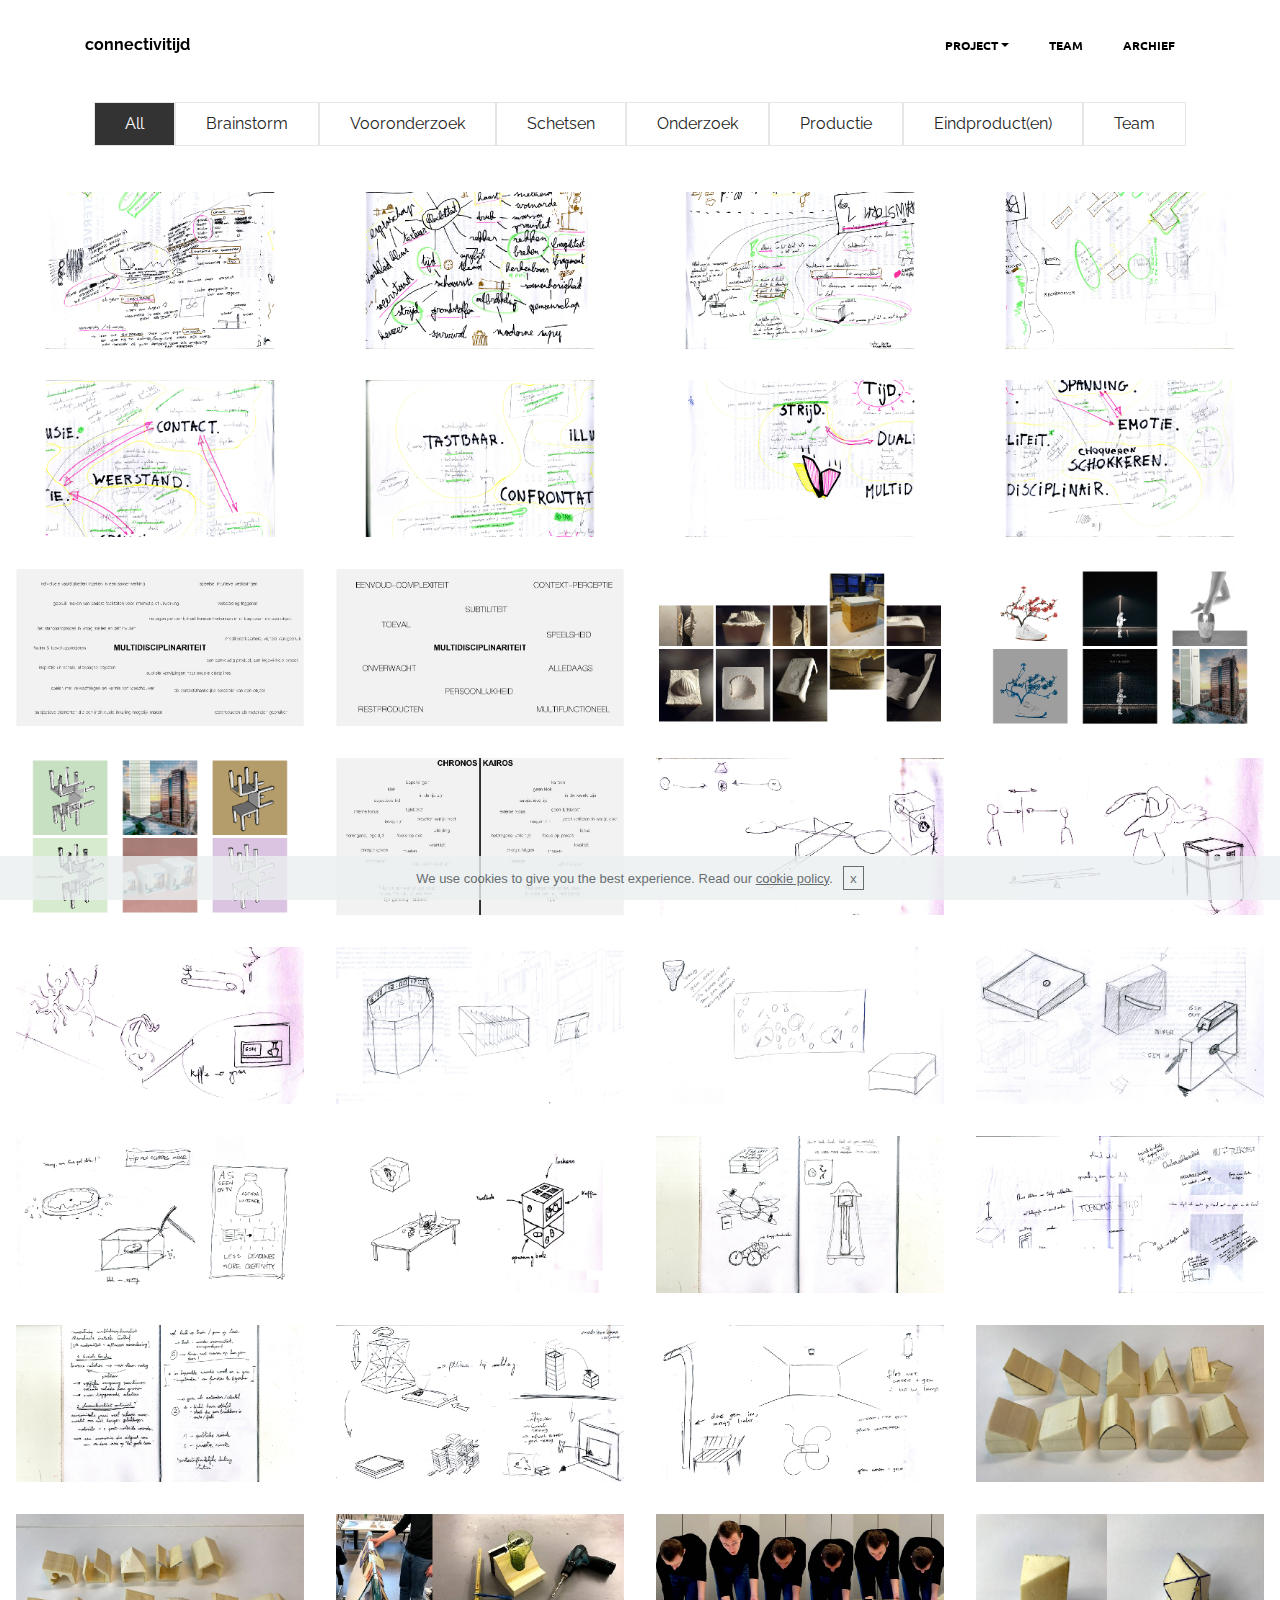
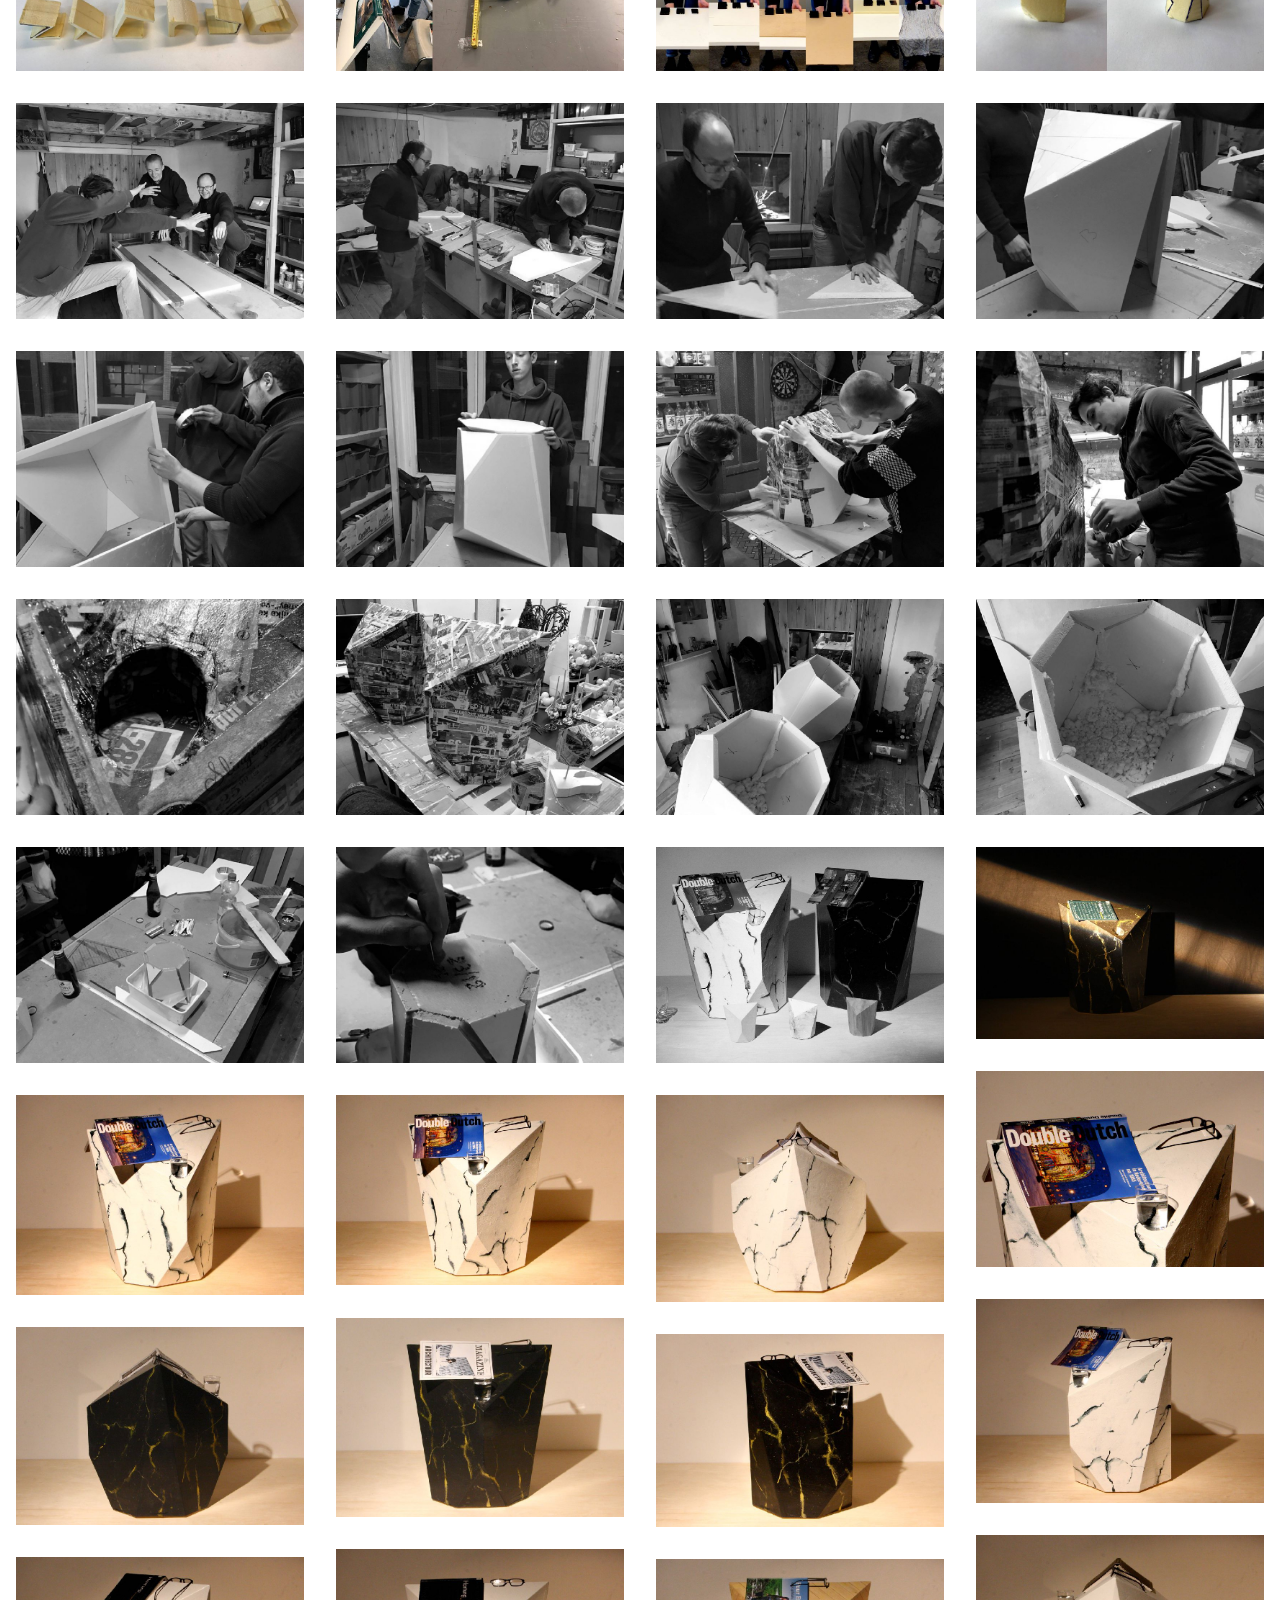
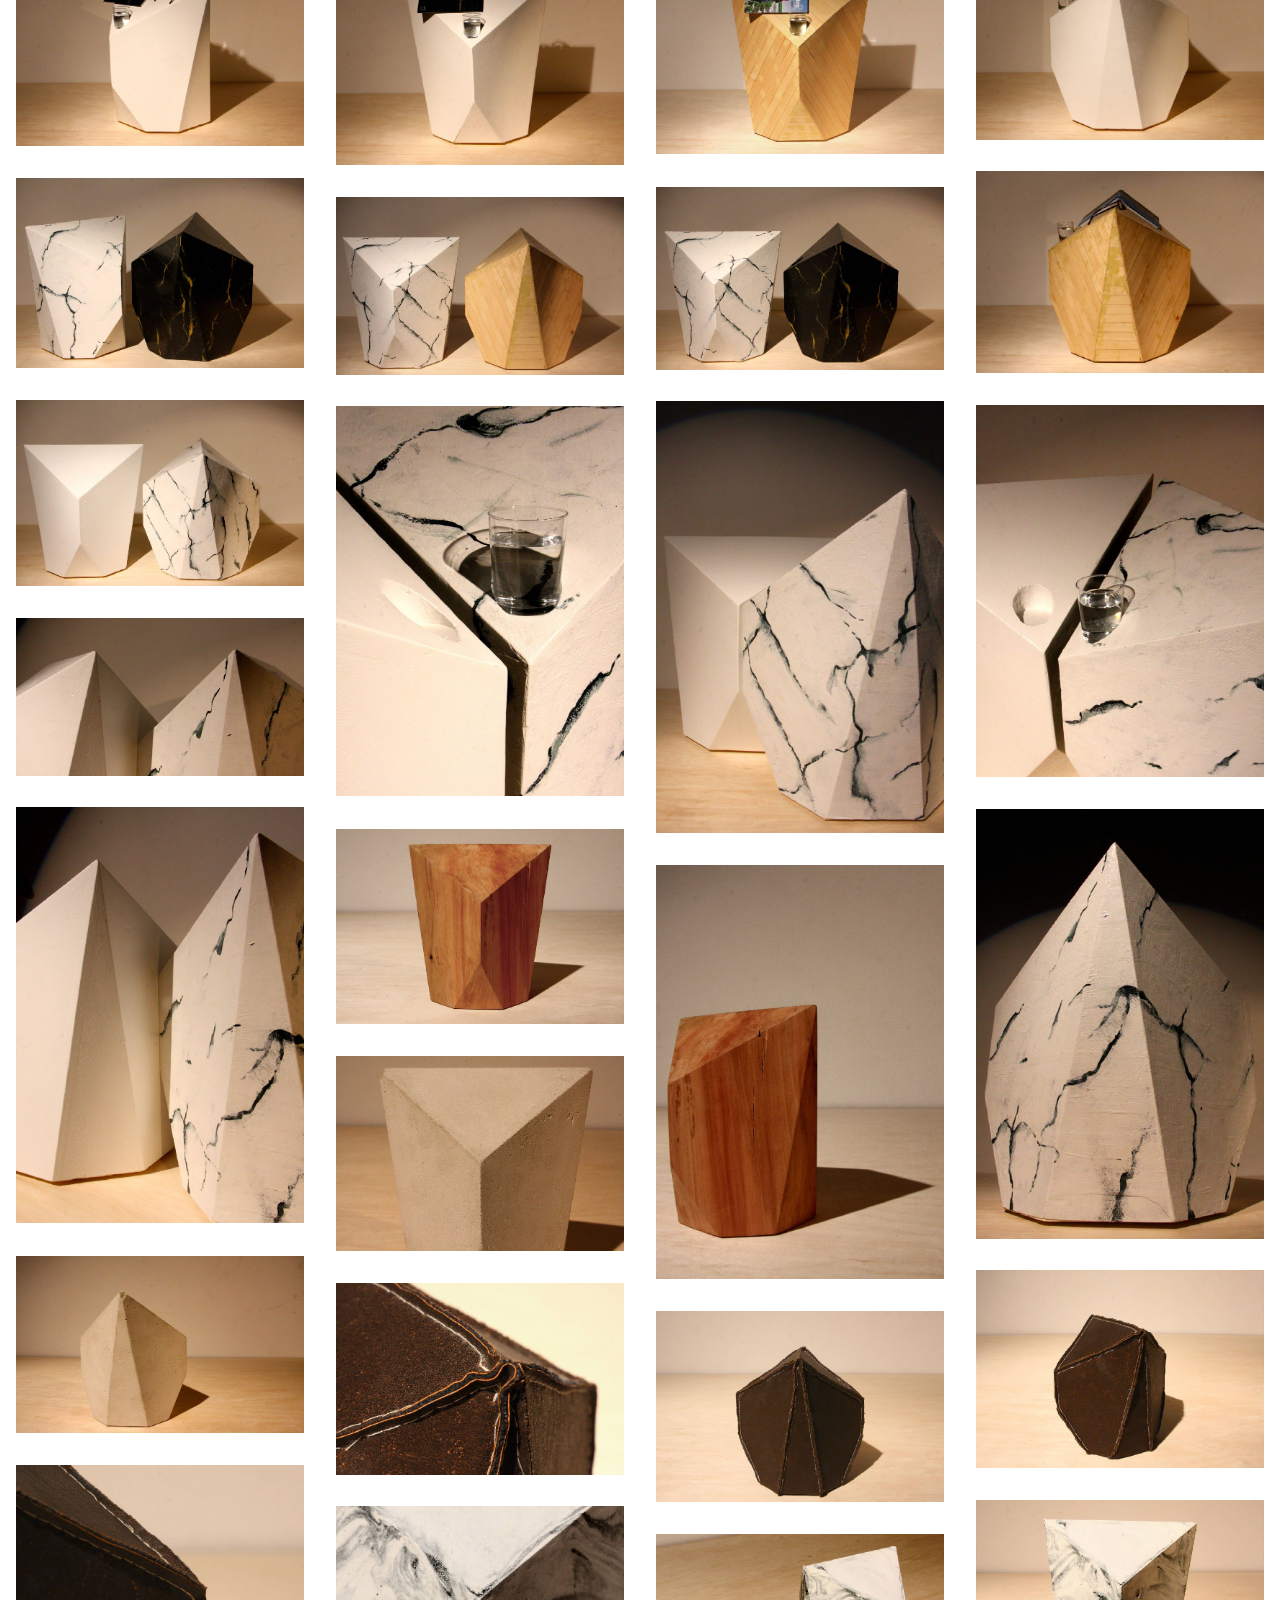
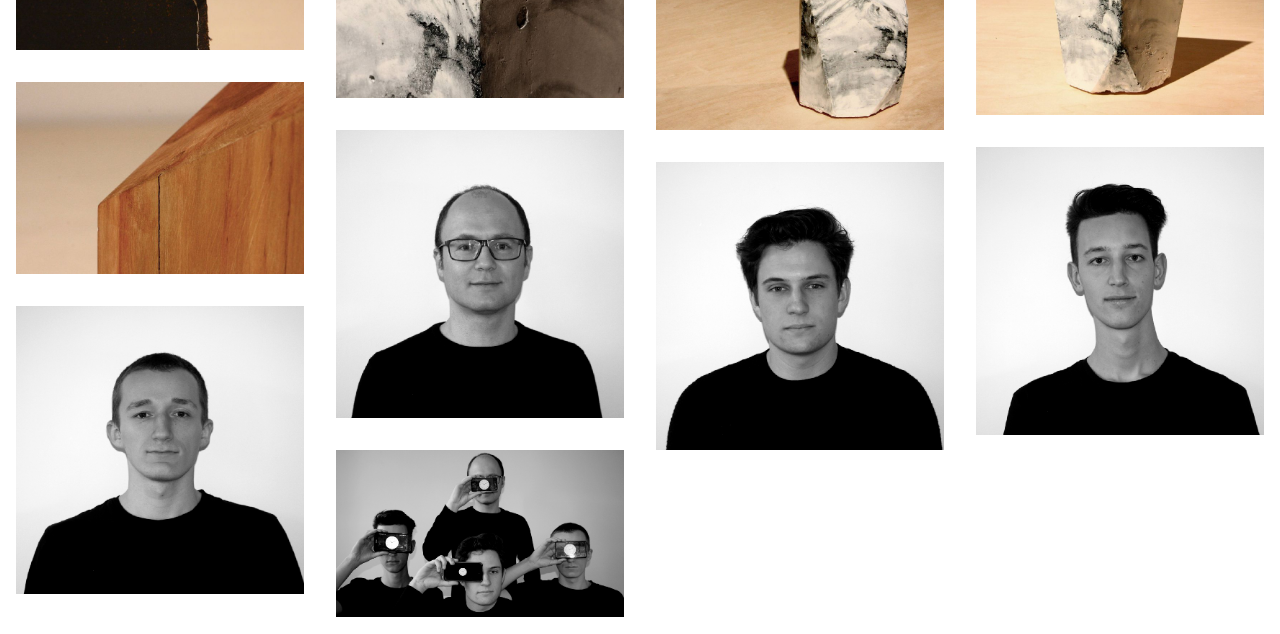
==== commit 99167af0: "finaal finaal" ====
--- a/arch.html
+++ b/arch.html
@@ -73,7 +73,7 @@
 
 </section>
 
-<section class="engine"><a rel="external" href="https://mobirise.com">simple responsive site design</a></section><section class="mbr-gallery mbr-section mbr-section-nopadding mbr-slider-carousel mbr-after-navbar" id="gallery4-3x" data-filter="true" style="padding-top: 4.5rem; padding-bottom: 0rem;">
+<section class="engine"><a rel="external" href="https://mobirise.com">html web page design</a></section><section class="mbr-gallery mbr-section mbr-section-nopadding mbr-slider-carousel mbr-after-navbar" id="gallery4-3x" data-filter="true" style="padding-top: 4.5rem; padding-bottom: 0rem;">
     <!-- Filter -->
     <div class="mbr-gallery-filter container gallery-filter-active">
         <ul>
